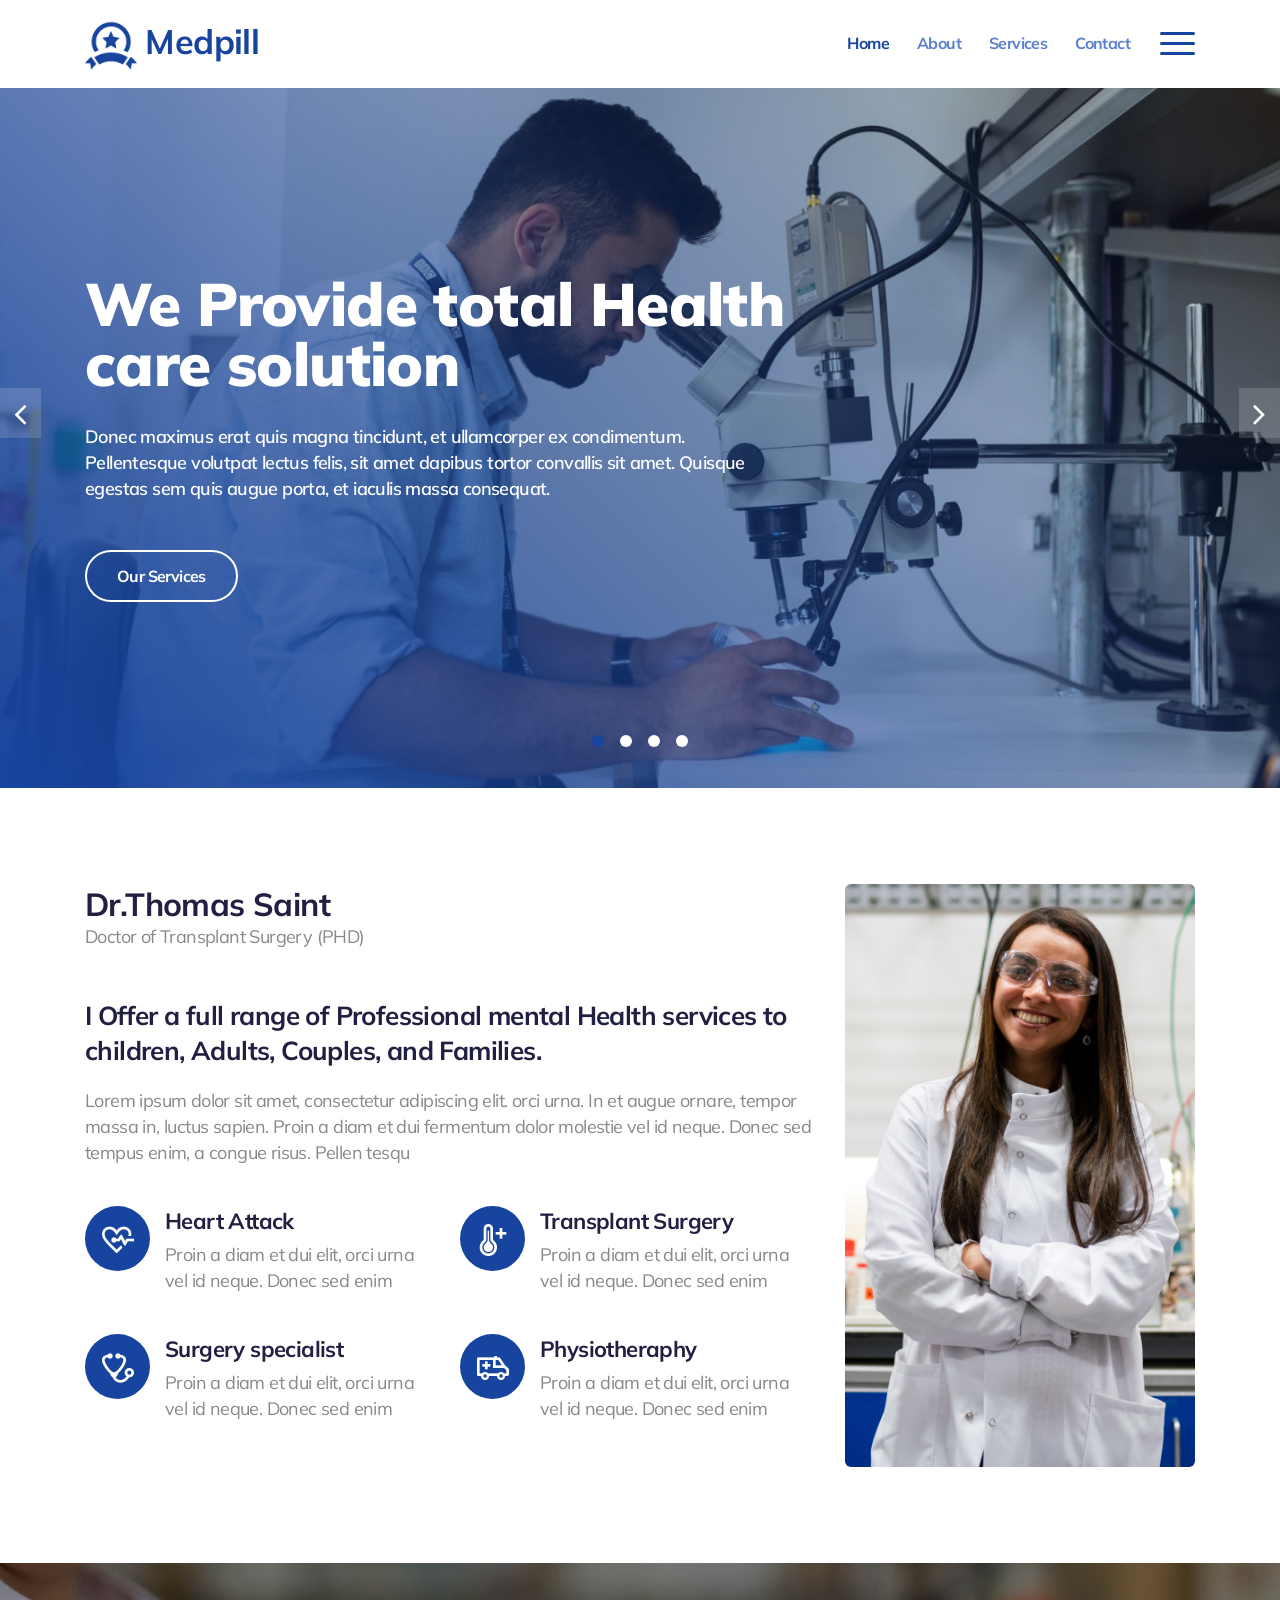
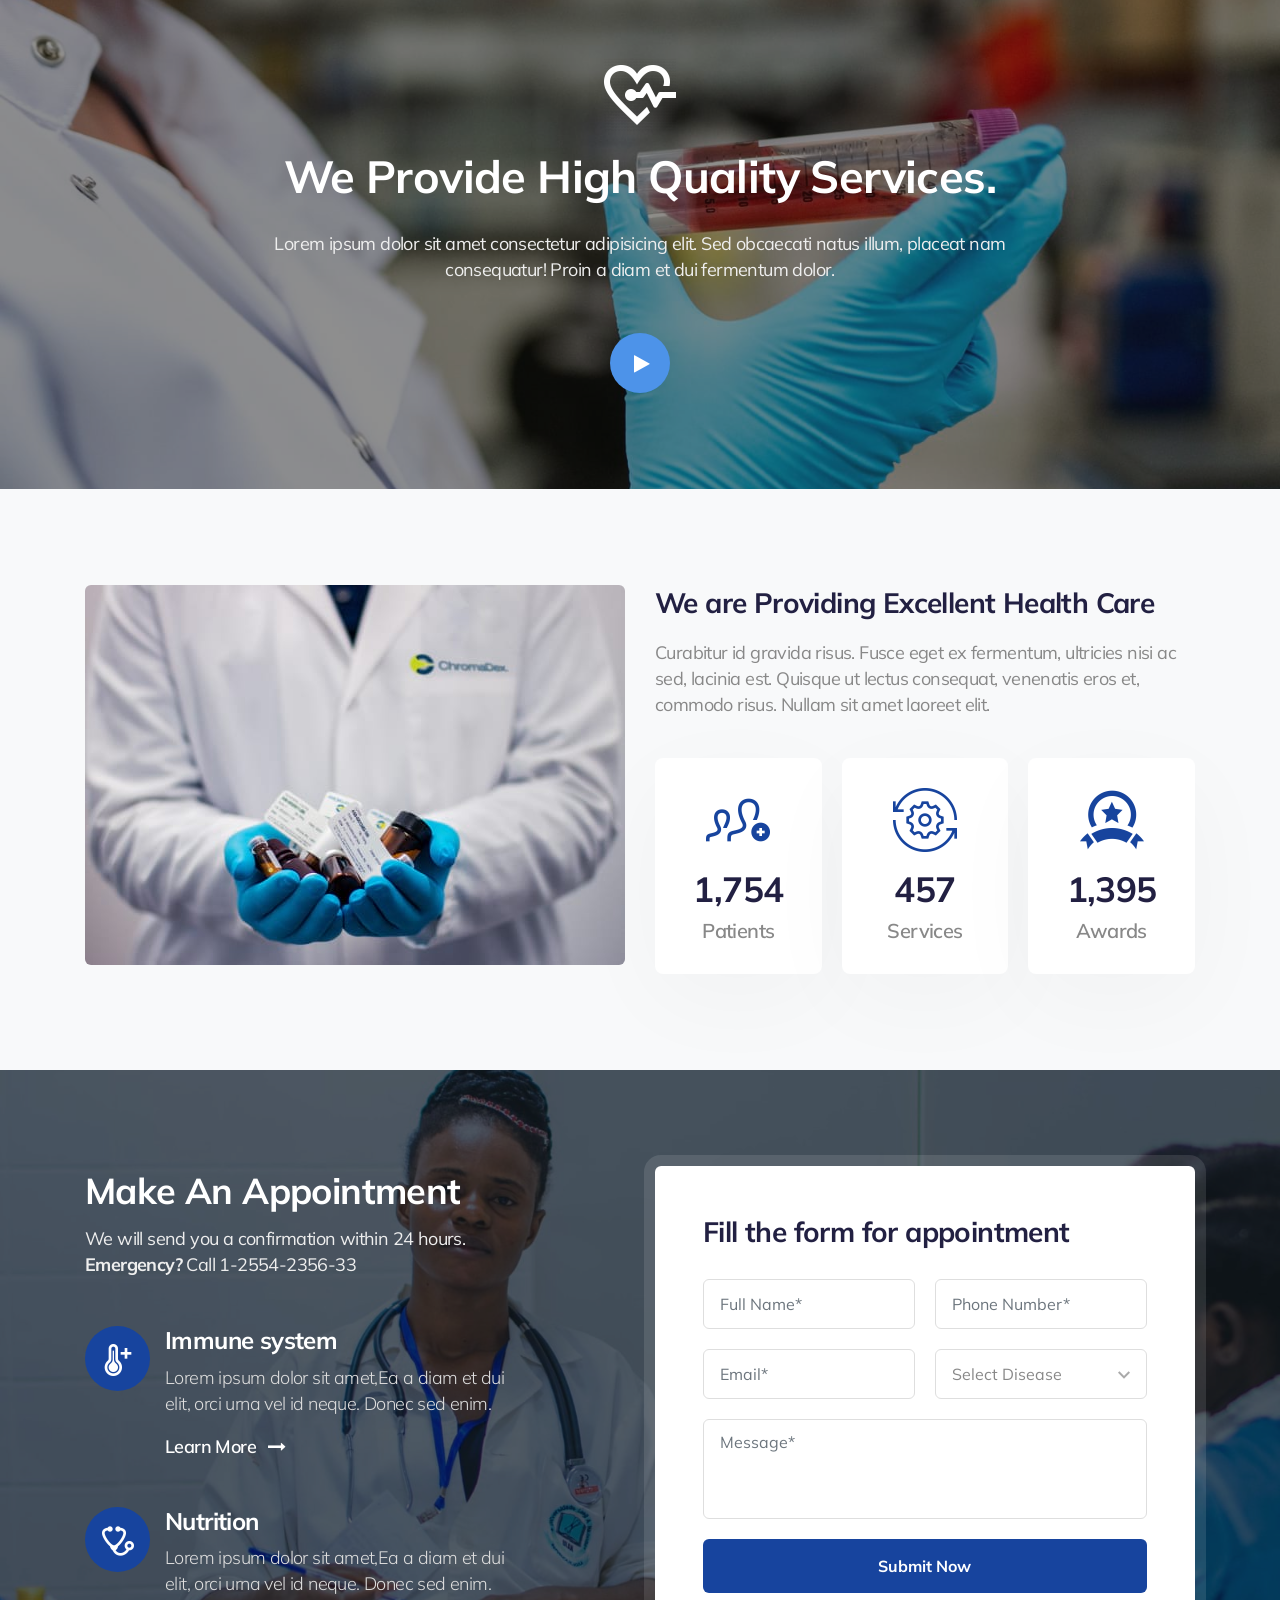
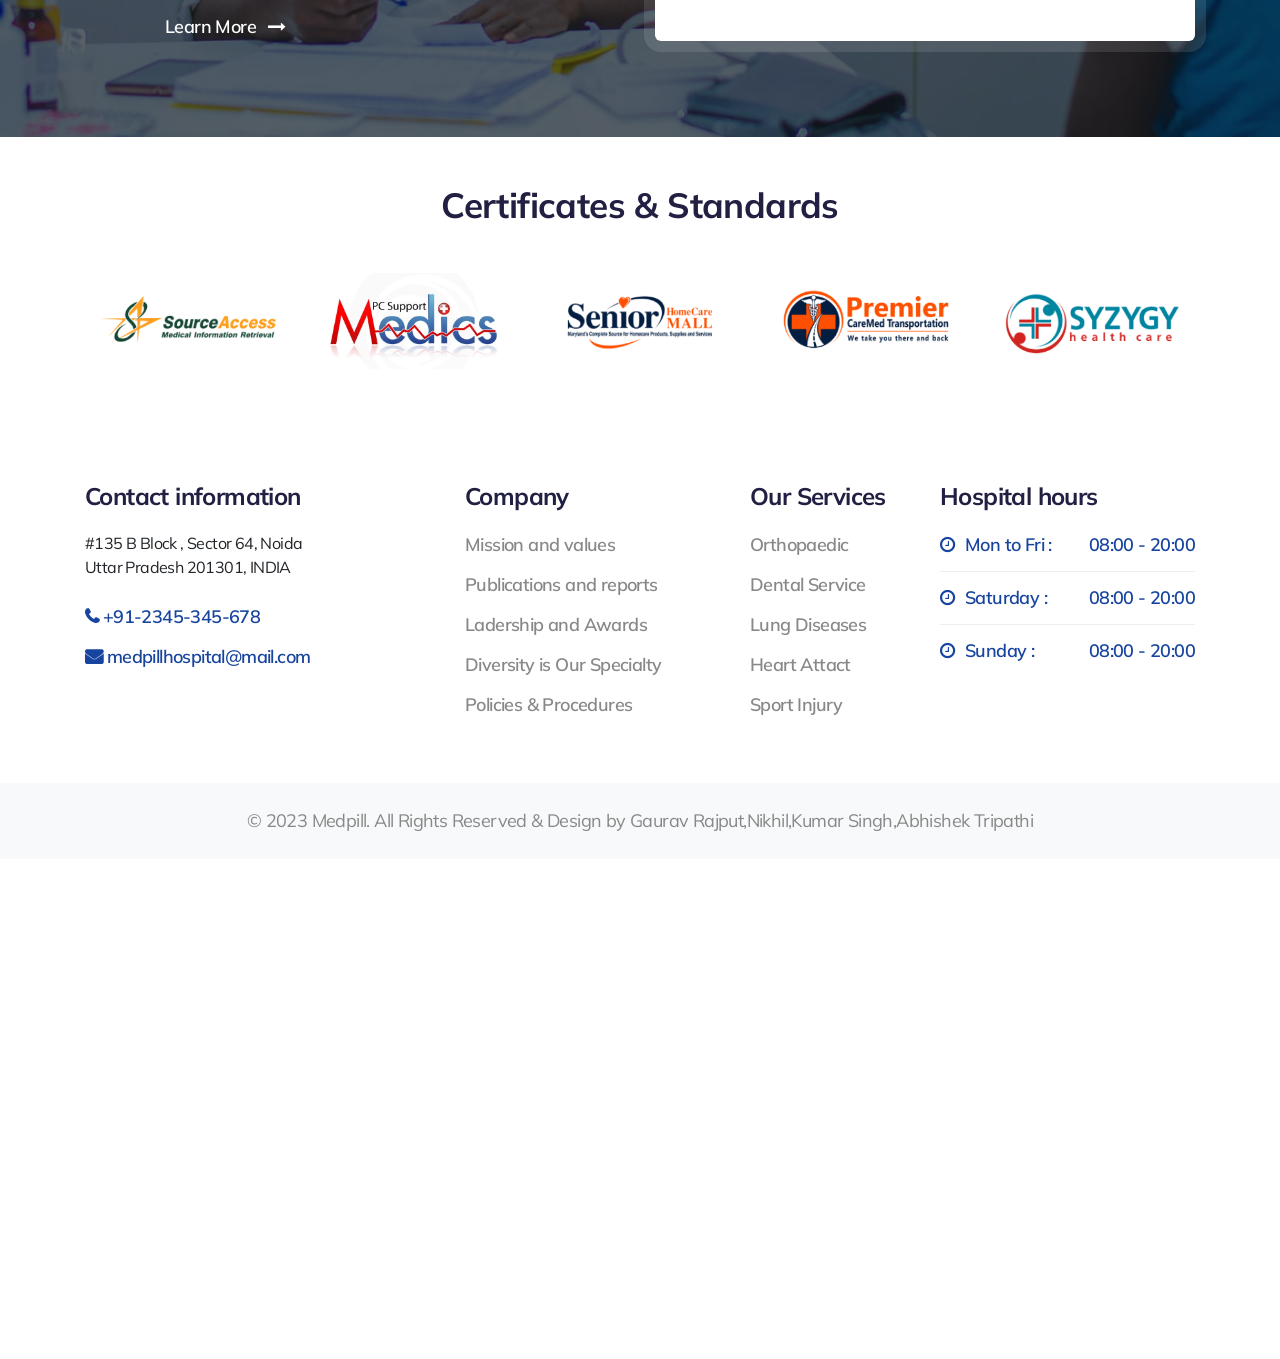
==== index.html @ f3b125ae "Add files via upload" ====
<!doctype html>
<html lang="en">
  <head>
    <meta charset="utf-8">
    <meta name="viewport" content="width=device-width, initial-scale=1, shrink-to-fit=no">

    <title>Medpill - providing affordable healthcare services </title>

    <link href="https://fonts.googleapis.com/css?family=Muli:400,600,700&display=swap" rel="stylesheet">

    <link rel="stylesheet" href="assets/css/style-starter.css">
  </head>
  <body>
<section class="w3l-bootstrap-header">
  <nav class="navbar navbar-expand-md navbar-light py-3">
    <div class="container">
      <a class="navbar-brand" href="index.html"><img src="assets/images/award.png" class="img-fluid" width="52px">
        Medpill</a>
      <button class="navbar-toggler" type="button" data-toggle="collapse" data-target="#navbarSupportedContent"
        aria-controls="navbarSupportedContent" aria-expanded="false" aria-label="Toggle navigation">
        Menu
      </button>

      <div class="collapse navbar-collapse" id="navbarSupportedContent">
        <ul class="navbar-nav ml-auto">
          <li class="nav-item active">
            <a class="nav-link" href="index.html">Home</a>
          </li>
          <li class="nav-item">
            <a class="nav-link" href="about.html">About</a>
          </li>
          <li class="nav-item">
            <a class="nav-link" href="services.html">Services</a>
          </li>
          <li class="nav-item">
            <a class="nav-link" href="contact.html">Contact</a>
          </li>
        </ul>
      </div>
      <a href="#domain" class="domain ml-3" data-toggle="modal" data-target="#DomainModal">
        <div class="hamburger1">
          <div></div>
          <div></div>
          <div></div>
        </div>
      </a>
    </div>
  </nav>
</section>

<div class="modal right fade" id="DomainModal" tabindex="-1" role="dialog" aria-labelledby="DomainModalLabel2">
  <div class="modal-dialog" role="document">
    <div class="modal-content">

      <button type="button" class="close" data-dismiss="modal" aria-label="Close"><span
          aria-hidden="true">&times;</span></button>

      <div class="modal-body">
        <div class="modal__content">
          <h2 class="logo"><img src="assets/images/award.png" class="img-fluid"> Medpill</h2>

          <p class="mt-md-3 mt-2">Lorem ipsum dolor sit amet, elit. Eos expedita ipsam at fugiat ab.</p>
          <div class="widget-menu-items mt-sm-5 mt-4">
            <h5 class="widget-title">Menu Items</h5>
            <nav class="navbar p-0">
              <ul class="navbar-nav">
                <li class="nav-item active">
                  <a class="nav-link" href="index.html">Home</a>
                </li>
                <li class="nav-item">
                  <a class="nav-link" href="about.html">About</a>
                </li>
                <li class="nav-item">
                  <a class="nav-link" href="services.html">Services</a>
                </li>
                <li class="nav-item">
                  <a class="nav-link" href="contact.html">Contact</a>
                </li>
              </ul>
            </nav>
          </div>
          <div class="widget-social-icons mt-sm-5 mt-4">
            <h5 class="widget-title">Contact Us</h5>
            <ul class="icon-rounded address">
              <li>
                <p> #135 B Block , Sector 64, Noida<br> Uttar Pradesh 201301, INDIA</p>
              </li>
              <li class="mt-3">
                <p><span class="fa fa-phone"></span> <a href="tel:+91-456-111-2222">+91-2345-345-678</a></p>
              </li>
              <li class="mt-2">
                <p><span class="fa fa-envelope"></span> <a
                    href="mailto:medpillhospital@mail.com">medpillhospital@mail.com</a></p>
              </li>
              <li class="top_li1 mt-2">
                <p><span class="fa fa-clock-o"></span> <a href="mailto:medpillhospital@mail.com">Mon - Sun 09:00 - 21:00
                  </a></p>
              </li>
            </ul>
          </div>
          <div class="widget-social-icons mt-sm-5 mt-4">
            <h5 class="widget-title">Follow Us</h5>
            <ul class="icon-rounded">
              <li><a class="social-link twitter" href="#url" target="_blank"><i class="fa fa-twitter"></i></a></li>
              <li><a class="social-link linkedin" href="#url" target="_blank"><i class="fa fa-linkedin"></i></a></li>
              <li><a class="social-link tumblr" href="#url" target="_blank"><i class="fa fa-tumblr"></i></a></li>
            </ul>
          </div>


        </div>
      </div>
    </div>
  </div>
</div>
<section class="w3l-main-slider" id="home">
  <div class="companies20-content">
   
    <div class="owl-one owl-carousel owl-theme">
      <div class="item">
        <li>
          <div class="slider-info banner-view bg bg2">
            <div class="banner-info">
              <div class="container">
                <div class="banner-info-bg">
                  <h5>We Provide total Health care solution</h5>
                  <p>Donec maximus erat quis magna tincidunt, et ullamcorper ex condimentum. Pellentesque 
                    volutpat lectus felis, sit amet dapibus tortor convallis sit amet. Quisque egestas sem quis 
                    augue porta, et iaculis massa consequat.</p>
                  <a class="btn btn-style btn-style-outline mt-sm-5 mt-4" href="services.html"> Our Services</a>
                </div>
              </div>
            </div>
          </div>
        </li>
      </div>
      <div class="item">
        <li>
          <div class="slider-info  banner-view banner-top1 bg bg2">
            <div class="banner-info">
              <div class="container">
                <div class="banner-info-bg">
                  <h5>Helping you to stay Happy one</h5>
                  <p>Donec maximus erat quis magna tincidunt, et ullamcorper ex condimentum. Pellentesque 
                    volutpat lectus felis, sit amet dapibus tortor convallis sit amet. Quisque egestas sem quis 
                    augue porta, et iaculis massa consequat.</p>
                    <a class="btn btn-style btn-style-outline mt-sm-5 mt-4" href="services.html"> Our Services</a>
                </div>
              </div>
            </div>
          </div>
        </li>
      </div>
      <div class="item">
        <li>
          <div class="slider-info banner-view banner-top2 bg bg2">
            <div class="banner-info">
              <div class="container">
                <div class="banner-info-bg">
                  <h5>1 Lakh+ Patients trusted in our Hospital.</h5>
                  <p>Donec maximus erat quis magna tincidunt, et ullamcorper ex condimentum. Pellentesque 
                    volutpat lectus felis, sit amet dapibus tortor convallis sit amet. Quisque egestas sem quis 
                    augue porta, et iaculis massa consequat.</p>
                    <a class="btn btn-style btn-style-outline mt-sm-5 mt-4" href="services.html"> Our Services</a>
                </div>
              </div>
            </div>
          </div>
        </li>
      </div>
      <div class="item">
        <li>
          <div class="slider-info banner-view banner-top3 bg bg2" >
            <div class="banner-info">
              <div class="container">
                <div class="banner-info-bg">
                  <h5>The Largest and most respected Agencies</h5>
                  <p>Donec maximus erat quis magna tincidunt, et ullamcorper ex condimentum. Pellentesque 
                    volutpat lectus felis, sit amet dapibus tortor convallis sit amet. Quisque egestas sem quis 
                    augue porta, et iaculis massa consequat.</p>
                    <a class="btn btn-style btn-style-outline mt-sm-5 mt-4" href="services.html"> Our Services</a>
                </div>
              </div>
            </div>
          </div>
        </li>
      </div>
    </div>
  </div>
</div>
</section>
  <section class="w3l-features-photo-7 py-5">
      <div class="w3l-features-photo-7_sur py-lg-5 py-sm-3">
          <div class="container">
              <div class="row">
                  <div class="col-lg-8 w3l-features-photo-7_top-left">
                      <h2>Dr.Thomas Saint</h2>
                      <p class="mb-lg-5 mb-4">Doctor of Transplant Surgery (PHD)</p>
                      <h4>I Offer a full range of Professional mental Health services to children, Adults,
                          Couples, and Families.</h4>
                      <p>Lorem ipsum dolor sit amet, consectetur adipiscing elit. orci urna. In et augue ornare,
                          tempor massa in, luctus sapien. Proin a diam et dui fermentum dolor molestie vel id
                          neque. Donec sed tempus enim, a congue risus. Pellen tesqu
                      </p>
                      <div class="feat_top">
                          <div class="w3l-features-photo-7-box">
                              <div class="icon">
                                <img src="assets/images/heart.png" class="img-fluid"/>
                              </div>
                              <div class="info-feature">
                                  <h5 class="w3l-features-photo-7-box-txt"><a href="#url">Heart Attack</a></h5>
                                  <p>Proin a diam et dui elit, orci urna vel id neque. Donec sed enim</p>
                              </div>
                          </div>
                          <div class="w3l-features-photo-7-box">
                            <div class="icon">
                              <img src="assets/images/icon1.png" class="img-fluid"/>
                            </div>
                              <div class="info-feature">
                                  <h5 class="w3l-features-photo-7-box-txt"><a href="#url">Transplant Surgery</a></h5>
                                  <p>Proin a diam et dui elit, orci urna vel id neque. Donec sed enim</p>
                              </div>
                          </div>
                          <div class="w3l-features-photo-7-box">
                            <div class="icon">
                              <img src="assets/images/sthethoscope.png" class="img-fluid"/>
                            </div>
                              <div class="info-feature">
                                  <h5 class="w3l-features-photo-7-box-txt"><a href="#url">Surgery specialist</a></h5>
                                  <p>Proin a diam et dui elit, orci urna vel id neque. Donec sed enim</p>
                              </div>
                          </div>
                          <div class="w3l-features-photo-7-box">
                            <div class="icon">
                              <img src="assets/images/ambulance.png" class="img-fluid"/>
                            </div>
                              <div class="info-feature">
                                  <h5 class="w3l-features-photo-7-box-txt"><a href="#url">Physiotheraphy</a></h5>
                                  <p>Proin a diam et dui elit, orci urna vel id neque. Donec sed enim</p>
                              </div>
                          </div>
                      </div>
                  </div>
                  <div class="col-lg-4 w3l-features-photo-7_top-right mt-lg-0 mt-4">
                      <img src="assets/images/doctor1.jpg" class="img-fluid" alt="" />
                  </div>
              </div>
          </div>
      </div>
  </section>
<section class="w3l-video-sec">
	<div class="video-inner py-5">
		<div class="overlay1 py-lg-5 py-sm-3">
			<div class="container">
				<div class="video-content">
					<img src="assets/images/heart-big.png" class="img-fluid" alt="" />
					<h4><a href="#url">We Provide High Quality Services.</a></h4>
					<p>Lorem ipsum dolor sit amet consectetur adipisicing elit. Sed obcaecati natus illum, placeat nam
						consequatur! Proin a diam et dui fermentum dolor.</p>
					<a href="#notify" class="play-button btn"><span class="fa fa-play pl-1" aria-hidden="true">

						</span></a>

					<div id="notify" class="notify-pop-overlay">
						<div class="notify-popup">
							<h5>Excellent Health Care Systems</h5>
							<iframe src="https://player.vimeo.com/video/180825357" frameborder="0"
								allow="autoplay; fullscreen" allowfullscreen></iframe>
							<a class="close" href="#close">&times;</a>
						</div>
					</div>
				</div>
			</div>
		</div>
	</div>
</section>
<section class="w3l-features py-5">
    <div class="container py-lg-5 py-3">
        <div class="row main-cont-wthree-2">
            <div class="col-lg-6 feature-grid-right">
                <img src="assets/images/healthcare.jpg" class="img-fluid" alt="healthcare">
            </div>
            <div class="col-lg-6 feature-grid-left mt-lg-0 mt-sm-5 mt-4">
                <h4 class="title-left">We are Providing Excellent Health Care</h4>
                <p class="text-para">Curabitur id gravida risus. Fusce eget ex fermentum, ultricies nisi ac sed, lacinia est.
                    Quisque ut lectus consequat, venenatis eros et, commodo risus. Nullam sit amet laoreet elit. </p>
                <div class="stats_main text-center">
                    <div class="w3l-stats">
                        <div class="">
                            <img src="assets/images/patients.png" class="img-fluid">
                        </div>
                        <div class="info-feature mt-3">
                            <h5 class="w3l-stats-txt"><a href="#url">1,754</a></h5>
                            <p class="stats-text">Patients</p>
                        </div>
                    </div>
                    <div class="w3l-stats">
                        <div class="">
                            <img src="assets/images/services.png" class="img-fluid">
                        </div>
                        <div class="info-feature mt-3">
                            <h5 class="w3l-stats-txt"><a href="#url">457</a></h5>
                            <p class="stats-text">Services</p>
                        </div>
                    </div>
                    <div class="w3l-stats">
                        <div class="">
                            <img src="assets/images/award.png" class="img-fluid">
                        </div>
                        <div class="info-feature mt-3">
                            <h5 class="w3l-stats-txt"><a href="#url">1,395</a></h5>
                            <p class="stats-text">Awards</p>
                        </div>
                    </div>
                </div>
            </div>
        </div>
    </div>
</section>
<section class="w3l-apply-6" id="appointment">

	<div class="apply-info py-5">
		<div class="container py-lg-5 py-sm-3">
			<div class="apply-grids-info row">
				<div class="apply-gd-left col-lg-5">
					<h4>Make an appointment</h4>
					<p class="para-apply">We will send you a confirmation within 24 hours.
						<br><strong>Emergency?</strong> Call 1-2554-2356-33
					</p>
					<div class="mt-lg-5 mt-4">
						<div class="sub-apply mt-5">
							<div class="apply-sec-info">
								<div class="icon">
									<img src="assets/images/icon1.png" class="img-fluid">
								</div>
								<div class="appyl-sub-icon-info">
									<h5><a href="blog-single.html">Immune system</a></h5>
									<p>Lorem ipsum dolor sit amet,Ea a diam et dui elit, orci urna vel id neque. Donec
										sed enim.</p>
									<a href="#url" class="learn">Learn More <i class="fa fa-long-arrow-right ml-2"></i></a>
								</div>
							</div>
						</div>
						<div class="sub-apply mt-5">
							<div class="apply-sec-info">
								<div class="icon">
									<img src="assets/images/sthethoscope.png" class="img-fluid">
								</div>
								<div class="appyl-sub-icon-info">
									<h5><a href="blog-single.html">Nutrition</a></h5>
									<p>Lorem ipsum dolor sit amet,Ea a diam et dui elit, orci urna vel id neque. Donec
										sed enim.</p>
									<a href="#url" class="learn">Learn More <i class="fa fa-long-arrow-right ml-2"></i></a>
								</div>
							</div>
						</div>
					</div>
				</div>
				<div class="apply-gd-right offset-lg-1 col-lg-6 mt-lg-0 mt-5">
					<div class="apply-form p-sm-5 p-4">
						<h5>Fill the form for appointment</h5>
						<form action="#" method="post">
							<div class="admission-form">
								<div class="form-group">
									<input type="text" class="form-control" placeholder="Full Name*" required="">
								</div>
								<div class="form-group">
									<input type="text" class="form-control" placeholder="Phone Number*" required="">
								</div>
								<div class="form-group">
									<input type="email" class="form-control" placeholder="Email*" required="">
								</div>
								<select class="form-control">
									<option>Select Disease</option>
									<option>Lung disease</option>
									<option>Others</option>
								</select>
							</div>
							<div class="form-group">
								<textarea name="Comment" class="form-control" placeholder="Message*" required=""></textarea>
							</div>
							<button type="submit" class="btn btn-primary submit">Submit Now</button>
						</form>
					</div>
				</div>
			</div>
		</div>
	</div>
</section>

<section class="w3l-call-to-action_9 py-5">
    <div class="call-w3">
        <div class="container">
            <div class=" main-cont-wthree-2">
                <div class="left-contect-calls text-center">
                    <h3 class="title mb-sm-5 mb-4">Certificates & Standards</h3>
                  <div class="call-grids-w3 ">
                        <a href="#url" class="">
                            <img src="assets/images/logo1.png" class="img-fluid" alt="">
                        </a>

                        <a href="#url" class="">
                            <img src="assets/images/logo2.png" class="img-fluid" alt="">
                        </a>
                        <a href="#url" class="">
                            <img src="assets/images/logo3.png" class="img-fluid" alt="">
                        </a>
                        <a href="#url" class="">
                            <img src="assets/images/logo4.png" class="img-fluid" alt="">
                        </a>
                        <a href="#url" class="">
                            <img src="assets/images/logo5.png" class="img-fluid" alt="">
                        </a>
                    </div>
                </div>
            </div>
        </div>
    </div>
</section>

  <section class="w3l-medpill-footer ">
    <footer class="footer-28">
      <div class="footer-bg-layer">
        <div class="container py-lg-3">
          <div class="row footer-top-28">
            <div class="col-lg-4 col-md-6 col-sm-7 footer-list-28 mt-sm-5 mt-4">
              <h6 class="footer-title-28">Contact information</h6>
              <ul class="address">
                <li>#135 B Block , Sector 64, Noida<br> Uttar Pradesh 201301, INDIA
                  <p></p>
                </li>
                <li class="mt-4">
                  <p><span class="fa fa-phone"></span> <a href="tel:+91-456-111-2222">+91-2345-345-678</a></p>
                </li>
                <li>
                  <p><span class="fa fa-envelope"></span> <a
                      href="mailto:medpillhospital@mail.com">medpillhospital@mail.com</a></p>
                </li>
              </ul>
            </div>
            <div class="col-lg-3 col-md-6 col-sm-5 footer-list-28 mt-sm-5 mt-4">
              <h6 class="footer-title-28">Company</h6>
              <ul>
                <li><a href="#url">Mission and values</a></li>
                <li><a href="#url">Publications and reports</a></li>
                <li><a href="#url">Ladership and Awards</a></li>
                <li><a href="#url">Diversity is Our Specialty</a></li>
                <li><a href="#url">Policies & Procedures</a></li>
              </ul>
            </div>
            <div class="col-lg-2 col-md-6 col-sm-4 footer-list-28 mt-sm-5 mt-4">
              <h6 class="footer-title-28">Our Services</h6>
              <ul>
                <li><a href="#url">Orthopaedic</a></li>
                <li><a href="#url">Dental Service</a></li>
                <li><a href="#url">Lung Diseases</a></li>
                <li><a href="#url">Heart Attact</a></li>
                <li><a href="#url">Sport Injury</a></li>
              </ul>
            </div>
            <div class="col-lg-3 col-md-6 col-sm-8 footer-list-28 mt-sm-5 mt-4">
              <h6 class="footer-title-28">Hospital hours</h6>
              <ul class="timing mb-lg-4">
                <li><a href="#URL"><span class="fa fa-clock-o"></span>Mon to Fri : <span>08:00 - 20:00</span></a></li>
                <li><a href="#URL"><span class="fa fa-clock-o"></span>Saturday : <span>08:00 - 20:00</span></a></li>
                <li><a href="#URL"><span class="fa fa-clock-o"></span>Sunday : <span>08:00 - 20:00</span></a></li>
              </ul>
            </div>
          </div>
        </div>
      </div>
      <div class="midd-footer-28 align-center py-lg-4 py-3 mt-md-5 mt-3">
        <div class="container">
          <p class="copy-footer-28 text-center"> &copy; 2023 Medpill. All Rights Reserved & Design by Gaurav Rajput,Nikhil,Kumar Singh,Abhishek Tripathi </p>
        </div>
      </div>
      </div>
      <iframe src='https://webchat.botframework.com/embed/healthbot-0s8k7ac?s=1CtOR6vcLS8.zv5psbn_ha70aSO7B4jkRL03eBNuH8to8dZ61uK5lBM' 
                      style='min-width: 400px; width: 100%; min-height: 500px;'></iframe>
    </footer>

    <button onclick="topFunction()" id="movetop" title="Go to top">
      &#10548;
    </button>
    <script>

      window.onscroll = function () {
        scrollFunction()
      };

      function scrollFunction() {
        if (document.body.scrollTop > 20 || document.documentElement.scrollTop > 20) {
          document.getElementById("movetop").style.display = "block";
        } else {
          document.getElementById("movetop").style.display = "none";
        }
      }

      function topFunction() {
        document.body.scrollTop = 0;
        document.documentElement.scrollTop = 0;
      }
    </script>

    <script src="assets/js/jquery-3.3.1.min.js"></script>
    
    <script src="assets/js/green-audio-player.js"></script>

    <script>
        document.addEventListener('DOMContentLoaded', function() {
            new GreenAudioPlayer('.ready-player-1', { stopOthersOnPlay: true });
        });
    </script>

    <script>
      $('#notify').change(function () {
        if ($('#notify').is("Active")) {
          $('body').css('overflow', 'hidden');
        } else {
          $('body').css('overflow', 'auto');
        }
      });
    </script>

    <script src="assets/js/owl.carousel.js"></script>
    <script>
      $(document).ready(function () {
        $('.owl-one').owlCarousel({
          loop: true,
          margin: 0,
          nav: false,
          responsiveClass: true,
          autoplay: false,
          autoplayTimeout: 5000,
          autoplaySpeed: 1000,
          autoplayHoverPause: false,
          responsive: {
            0: {
              items: 1,
              nav: false
            },
            480: {
              items: 1,
              nav: false
            },
            667: {
              items: 1,
              nav: true
            },
            1000: {
              items: 1,
              nav: true
            }
          }
        })
      })
    </script>

  <script>
    $(function () {
      $('.navbar-toggler').click(function () {
        $('body').toggleClass('noscroll');
      })
    });
  </script>

    <script src="assets/js/bootstrap.min.js"></script>

    </body>

    </html>
---- assets/css/style-starter.css ----
@charset "UTF-8";


:root {
  --blue: #007bff;
  --indigo: #6610f2;
  --purple: #6f42c1;
  --pink: #e83e8c;
  --red: #dc3545;
  --orange: #fd7e14;
  --yellow: #ffc107;
  --green: #28a745;
  --teal: #20c997;
  --cyan: #17a2b8;
  --white: #fff;
  --gray: #6c757d;
  --gray-dark: #343a40;
  --primary: #17449e;
  --secondary: #fff;
  --success: #28a745;
  --info: #17a2b8;
  --warning: #ffc107;
  --danger: #dc3545;
  --light: #f8f9fa;
  --dark: #343a40;
  --breakpoint-xs: 0;
  --breakpoint-sm: 576px;
  --breakpoint-md: 768px;
  --breakpoint-lg: 992px;
  --breakpoint-xl: 1200px;
  --font-family-sans-serif: -apple-system, BlinkMacSystemFont, "Segoe UI", Roboto, "Helvetica Neue", Arial, "Noto Sans", sans-serif, "Apple Color Emoji", "Segoe UI Emoji", "Segoe UI Symbol", "Noto Color Emoji";
  --font-family-monospace: SFMono-Regular, Menlo, Monaco, Consolas, "Liberation Mono", "Courier New", monospace; }

*,
*::before,
*::after {
  box-sizing: border-box; }

html {
  font-family: sans-serif;
  line-height: 1.15;
  -webkit-text-size-adjust: 100%;
  -webkit-tap-highlight-color: rgba(0, 0, 0, 0); }

article, aside, figcaption, figure, footer, header, hgroup, main, nav, section {
  display: block; }

body {
  margin: 0;
  font-family: -apple-system, BlinkMacSystemFont, "Segoe UI", Roboto, "Helvetica Neue", Arial, "Noto Sans", sans-serif, "Apple Color Emoji", "Segoe UI Emoji", "Segoe UI Symbol", "Noto Color Emoji";
  font-size: 1rem;
  font-weight: 400;
  line-height: 1.5;
  color: #212529;
  text-align: left;
  background-color: #fff; }

[tabindex="-1"]:focus:not(:focus-visible) {
  outline: 0 !important; }

hr {
  box-sizing: content-box;
  height: 0;
  overflow: visible; }

h1, h2, h3, h4, h5, h6 {
  margin-top: 0;
  margin-bottom: 0.5rem; }

p {
  margin-top: 0;
  margin-bottom: 1rem; }

abbr[title],
abbr[data-original-title] {
  text-decoration: underline;
  -webkit-text-decoration: underline dotted;
          text-decoration: underline dotted;
  cursor: help;
  border-bottom: 0;
  -webkit-text-decoration-skip-ink: none;
          text-decoration-skip-ink: none; }

address {
  margin-bottom: 1rem;
  font-style: normal;
  line-height: inherit; }

ol,
ul,
dl {
  margin-top: 0;
  margin-bottom: 1rem; }

ol ol,
ul ul,
ol ul,
ul ol {
  margin-bottom: 0; }

dt {
  font-weight: 700; }

dd {
  margin-bottom: .5rem;
  margin-left: 0; }

blockquote {
  margin: 0 0 1rem; }

b,
strong {
  font-weight: bolder; }

small {
  font-size: 80%; }

sub,
sup {
  position: relative;
  font-size: 75%;
  line-height: 0;
  vertical-align: baseline; }

sub {
  bottom: -.25em; }

sup {
  top: -.5em; }

a {
  color: #17449e;
  text-decoration: none;
  background-color: transparent; }
  a:hover {
    color: #0d275b;
    text-decoration: underline; }

a:not([href]) {
  color: inherit;
  text-decoration: none; }
  a:not([href]):hover {
    color: inherit;
    text-decoration: none; }

pre,
code,
kbd,
samp {
  font-family: SFMono-Regular, Menlo, Monaco, Consolas, "Liberation Mono", "Courier New", monospace;
  font-size: 1em; }

pre {
  margin-top: 0;
  margin-bottom: 1rem;
  overflow: auto; }

figure {
  margin: 0 0 1rem; }

img {
  vertical-align: middle;
  border-style: none; }

svg {
  overflow: hidden;
  vertical-align: middle; }

table {
  border-collapse: collapse; }

caption {
  padding-top: 0.75rem;
  padding-bottom: 0.75rem;
  color: #6c757d;
  text-align: left;
  caption-side: bottom; }

th {
  text-align: inherit; }

label {
  display: inline-block;
  margin-bottom: 0.5rem; }

button {
  border-radius: 0; }

button:focus {
  outline: 1px dotted;
  outline: 5px auto -webkit-focus-ring-color; }

input,
button,
select,
optgroup,
textarea {
  margin: 0;
  font-family: inherit;
  font-size: inherit;
  line-height: inherit; }

button,
input {
  overflow: visible; }

button,
select {
  text-transform: none; }

select {
  word-wrap: normal; }

button,
[type="button"],
[type="reset"],
[type="submit"] {
  -webkit-appearance: button; }

button:not(:disabled),
[type="button"]:not(:disabled),
[type="reset"]:not(:disabled),
[type="submit"]:not(:disabled) {
  cursor: pointer; }

button::-moz-focus-inner,
[type="button"]::-moz-focus-inner,
[type="reset"]::-moz-focus-inner,
[type="submit"]::-moz-focus-inner {
  padding: 0;
  border-style: none; }

input[type="radio"],
input[type="checkbox"] {
  box-sizing: border-box;
  padding: 0; }

input[type="date"],
input[type="time"],
input[type="datetime-local"],
input[type="month"] {
  -webkit-appearance: listbox; }

textarea {
  overflow: auto;
  resize: vertical; }

fieldset {
  min-width: 0;
  padding: 0;
  margin: 0;
  border: 0; }

legend {
  display: block;
  width: 100%;
  max-width: 100%;
  padding: 0;
  margin-bottom: .5rem;
  font-size: 1.5rem;
  line-height: inherit;
  color: inherit;
  white-space: normal; }
  @media (max-width: 1200px) {
    legend {
      font-size: calc(1.275rem + 0.3vw) ; } }

progress {
  vertical-align: baseline; }

[type="number"]::-webkit-inner-spin-button,
[type="number"]::-webkit-outer-spin-button {
  height: auto; }

[type="search"] {
  outline-offset: -2px;
  -webkit-appearance: none; }

[type="search"]::-webkit-search-decoration {
  -webkit-appearance: none; }

::-webkit-file-upload-button {
  font: inherit;
  -webkit-appearance: button; }

output {
  display: inline-block; }

summary {
  display: list-item;
  cursor: pointer; }

template {
  display: none; }

[hidden] {
  display: none !important; }

h1, h2, h3, h4, h5, h6,
.h1, .h2, .h3, .h4, .h5, .h6 {
  margin-bottom: 0.5rem;
  font-weight: 500;
  line-height: 1.2; }

h1, .h1 {
  font-size: 2.5rem; }
  @media (max-width: 1200px) {
    h1, .h1 {
      font-size: calc(1.375rem + 1.5vw) ; } }

h2, .h2 {
  font-size: 2rem; }
  @media (max-width: 1200px) {
    h2, .h2 {
      font-size: calc(1.325rem + 0.9vw) ; } }

h3, .h3 {
  font-size: 1.75rem; }
  @media (max-width: 1200px) {
    h3, .h3 {
      font-size: calc(1.3rem + 0.6vw) ; } }

h4, .h4 {
  font-size: 1.5rem; }
  @media (max-width: 1200px) {
    h4, .h4 {
      font-size: calc(1.275rem + 0.3vw) ; } }

h5, .h5 {
  font-size: 1.25rem; }

h6, .h6 {
  font-size: 1rem; }

.lead {
  font-size: 1.25rem;
  font-weight: 300; }

.display-1 {
  font-size: 6rem;
  font-weight: 300;
  line-height: 1.2; }
  @media (max-width: 1200px) {
    .display-1 {
      font-size: calc(1.725rem + 5.7vw) ; } }

.display-2 {
  font-size: 5.5rem;
  font-weight: 300;
  line-height: 1.2; }
  @media (max-width: 1200px) {
    .display-2 {
      font-size: calc(1.675rem + 5.1vw) ; } }

.display-3 {
  font-size: 4.5rem;
  font-weight: 300;
  line-height: 1.2; }
  @media (max-width: 1200px) {
    .display-3 {
      font-size: calc(1.575rem + 3.9vw) ; } }

.display-4 {
  font-size: 3.5rem;
  font-weight: 300;
  line-height: 1.2; }
  @media (max-width: 1200px) {
    .display-4 {
      font-size: calc(1.475rem + 2.7vw) ; } }

hr {
  margin-top: 1rem;
  margin-bottom: 1rem;
  border: 0;
  border-top: 1px solid rgba(0, 0, 0, 0.1); }

small,
.small {
  font-size: 80%;
  font-weight: 400; }

mark,
.mark {
  padding: 0.2em;
  background-color: #fcf8e3; }

.list-unstyled {
  padding-left: 0;
  list-style: none; }

.list-inline {
  padding-left: 0;
  list-style: none; }

.list-inline-item {
  display: inline-block; }
  .list-inline-item:not(:last-child) {
    margin-right: 0.5rem; }

.initialism {
  font-size: 90%;
  text-transform: uppercase; }

.blockquote {
  margin-bottom: 1rem;
  font-size: 1.25rem; }

.blockquote-footer {
  display: block;
  font-size: 80%;
  color: #6c757d; }
  .blockquote-footer::before {
    content: "\2014\00A0"; }

.img-fluid {
  max-width: 100%;
  height: auto; }

.img-thumbnail {
  padding: 0.25rem;
  background-color: #fff;
  border: 1px solid #dee2e6;
  border-radius: 0.25rem;
  max-width: 100%;
  height: auto; }

.figure {
  display: inline-block; }

.figure-img {
  margin-bottom: 0.5rem;
  line-height: 1; }

.figure-caption {
  font-size: 90%;
  color: #6c757d; }

code {
  font-size: 87.5%;
  color: #e83e8c;
  word-wrap: break-word; }
  a > code {
    color: inherit; }

kbd {
  padding: 0.2rem 0.4rem;
  font-size: 87.5%;
  color: #fff;
  background-color: #212529;
  border-radius: 0.2rem; }
  kbd kbd {
    padding: 0;
    font-size: 100%;
    font-weight: 700; }

pre {
  display: block;
  font-size: 87.5%;
  color: #212529; }
  pre code {
    font-size: inherit;
    color: inherit;
    word-break: normal; }

.pre-scrollable {
  max-height: 340px;
  overflow-y: scroll; }

.container {
  width: 100%;
  padding-right: 15px;
  padding-left: 15px;
  margin-right: auto;
  margin-left: auto; }
  @media (min-width: 576px) {
    .container {
      max-width: 540px; } }
  @media (min-width: 768px) {
    .container {
      max-width: 720px; } }
  @media (min-width: 992px) {
    .container {
      max-width: 960px; } }
  @media (min-width: 1200px) {
    .container {
      max-width: 1140px; } }

.container-fluid, .container-sm, .container-md, .container-lg, .container-xl {
  width: 100%;
  padding-right: 15px;
  padding-left: 15px;
  margin-right: auto;
  margin-left: auto; }

@media (min-width: 576px) {
  .container, .container-sm {
    max-width: 540px; } }

@media (min-width: 768px) {
  .container, .container-sm, .container-md {
    max-width: 720px; } }

@media (min-width: 992px) {
  .container, .container-sm, .container-md, .container-lg {
    max-width: 960px; } }

@media (min-width: 1200px) {
  .container, .container-sm, .container-md, .container-lg, .container-xl {
    max-width: 1140px; } }

.row {
  display: flex;
  flex-wrap: wrap;
  margin-right: -15px;
  margin-left: -15px; }

.no-gutters {
  margin-right: 0;
  margin-left: 0; }
  .no-gutters > .col,
  .no-gutters > [class*="col-"] {
    padding-right: 0;
    padding-left: 0; }

.col-1, .col-2, .col-3, .col-4, .col-5, .col-6, .col-7, .col-8, .col-9, .col-10, .col-11, .col-12, .col,
.col-auto, .col-sm-1, .col-sm-2, .col-sm-3, .col-sm-4, .col-sm-5, .col-sm-6, .col-sm-7, .col-sm-8, .col-sm-9, .col-sm-10, .col-sm-11, .col-sm-12, .col-sm,
.col-sm-auto, .col-md-1, .col-md-2, .col-md-3, .col-md-4, .col-md-5, .col-md-6, .col-md-7, .col-md-8, .col-md-9, .col-md-10, .col-md-11, .col-md-12, .col-md,
.col-md-auto, .col-lg-1, .col-lg-2, .col-lg-3, .col-lg-4, .col-lg-5, .col-lg-6, .col-lg-7, .col-lg-8, .col-lg-9, .col-lg-10, .col-lg-11, .col-lg-12, .col-lg,
.col-lg-auto, .col-xl-1, .col-xl-2, .col-xl-3, .col-xl-4, .col-xl-5, .col-xl-6, .col-xl-7, .col-xl-8, .col-xl-9, .col-xl-10, .col-xl-11, .col-xl-12, .col-xl,
.col-xl-auto {
  position: relative;
  width: 100%;
  padding-right: 15px;
  padding-left: 15px; }

.col {
  flex-basis: 0;
  flex-grow: 1;
  max-width: 100%; }

.row-cols-1 > * {
  flex: 0 0 100%;
  max-width: 100%; }

.row-cols-2 > * {
  flex: 0 0 50%;
  max-width: 50%; }

.row-cols-3 > * {
  flex: 0 0 33.33333%;
  max-width: 33.33333%; }

.row-cols-4 > * {
  flex: 0 0 25%;
  max-width: 25%; }

.row-cols-5 > * {
  flex: 0 0 20%;
  max-width: 20%; }

.row-cols-6 > * {
  flex: 0 0 16.66667%;
  max-width: 16.66667%; }

.col-auto {
  flex: 0 0 auto;
  width: auto;
  max-width: 100%; }

.col-1 {
  flex: 0 0 8.33333%;
  max-width: 8.33333%; }

.col-2 {
  flex: 0 0 16.66667%;
  max-width: 16.66667%; }

.col-3 {
  flex: 0 0 25%;
  max-width: 25%; }

.col-4 {
  flex: 0 0 33.33333%;
  max-width: 33.33333%; }

.col-5 {
  flex: 0 0 41.66667%;
  max-width: 41.66667%; }

.col-6 {
  flex: 0 0 50%;
  max-width: 50%; }

.col-7 {
  flex: 0 0 58.33333%;
  max-width: 58.33333%; }

.col-8 {
  flex: 0 0 66.66667%;
  max-width: 66.66667%; }

.col-9 {
  flex: 0 0 75%;
  max-width: 75%; }

.col-10 {
  flex: 0 0 83.33333%;
  max-width: 83.33333%; }

.col-11 {
  flex: 0 0 91.66667%;
  max-width: 91.66667%; }

.col-12 {
  flex: 0 0 100%;
  max-width: 100%; }

.order-first {
  order: -1; }

.order-last {
  order: 13; }

.order-0 {
  order: 0; }

.order-1 {
  order: 1; }

.order-2 {
  order: 2; }

.order-3 {
  order: 3; }

.order-4 {
  order: 4; }

.order-5 {
  order: 5; }

.order-6 {
  order: 6; }

.order-7 {
  order: 7; }

.order-8 {
  order: 8; }

.order-9 {
  order: 9; }

.order-10 {
  order: 10; }

.order-11 {
  order: 11; }

.order-12 {
  order: 12; }

.offset-1 {
  margin-left: 8.33333%; }

.offset-2 {
  margin-left: 16.66667%; }

.offset-3 {
  margin-left: 25%; }

.offset-4 {
  margin-left: 33.33333%; }

.offset-5 {
  margin-left: 41.66667%; }

.offset-6 {
  margin-left: 50%; }

.offset-7 {
  margin-left: 58.33333%; }

.offset-8 {
  margin-left: 66.66667%; }

.offset-9 {
  margin-left: 75%; }

.offset-10 {
  margin-left: 83.33333%; }

.offset-11 {
  margin-left: 91.66667%; }

@media (min-width: 576px) {
  .col-sm {
    flex-basis: 0;
    flex-grow: 1;
    max-width: 100%; }
  .row-cols-sm-1 > * {
    flex: 0 0 100%;
    max-width: 100%; }
  .row-cols-sm-2 > * {
    flex: 0 0 50%;
    max-width: 50%; }
  .row-cols-sm-3 > * {
    flex: 0 0 33.33333%;
    max-width: 33.33333%; }
  .row-cols-sm-4 > * {
    flex: 0 0 25%;
    max-width: 25%; }
  .row-cols-sm-5 > * {
    flex: 0 0 20%;
    max-width: 20%; }
  .row-cols-sm-6 > * {
    flex: 0 0 16.66667%;
    max-width: 16.66667%; }
  .col-sm-auto {
    flex: 0 0 auto;
    width: auto;
    max-width: 100%; }
  .col-sm-1 {
    flex: 0 0 8.33333%;
    max-width: 8.33333%; }
  .col-sm-2 {
    flex: 0 0 16.66667%;
    max-width: 16.66667%; }
  .col-sm-3 {
    flex: 0 0 25%;
    max-width: 25%; }
  .col-sm-4 {
    flex: 0 0 33.33333%;
    max-width: 33.33333%; }
  .col-sm-5 {
    flex: 0 0 41.66667%;
    max-width: 41.66667%; }
  .col-sm-6 {
    flex: 0 0 50%;
    max-width: 50%; }
  .col-sm-7 {
    flex: 0 0 58.33333%;
    max-width: 58.33333%; }
  .col-sm-8 {
    flex: 0 0 66.66667%;
    max-width: 66.66667%; }
  .col-sm-9 {
    flex: 0 0 75%;
    max-width: 75%; }
  .col-sm-10 {
    flex: 0 0 83.33333%;
    max-width: 83.33333%; }
  .col-sm-11 {
    flex: 0 0 91.66667%;
    max-width: 91.66667%; }
  .col-sm-12 {
    flex: 0 0 100%;
    max-width: 100%; }
  .order-sm-first {
    order: -1; }
  .order-sm-last {
    order: 13; }
  .order-sm-0 {
    order: 0; }
  .order-sm-1 {
    order: 1; }
  .order-sm-2 {
    order: 2; }
  .order-sm-3 {
    order: 3; }
  .order-sm-4 {
    order: 4; }
  .order-sm-5 {
    order: 5; }
  .order-sm-6 {
    order: 6; }
  .order-sm-7 {
    order: 7; }
  .order-sm-8 {
    order: 8; }
  .order-sm-9 {
    order: 9; }
  .order-sm-10 {
    order: 10; }
  .order-sm-11 {
    order: 11; }
  .order-sm-12 {
    order: 12; }
  .offset-sm-0 {
    margin-left: 0; }
  .offset-sm-1 {
    margin-left: 8.33333%; }
  .offset-sm-2 {
    margin-left: 16.66667%; }
  .offset-sm-3 {
    margin-left: 25%; }
  .offset-sm-4 {
    margin-left: 33.33333%; }
  .offset-sm-5 {
    margin-left: 41.66667%; }
  .offset-sm-6 {
    margin-left: 50%; }
  .offset-sm-7 {
    margin-left: 58.33333%; }
  .offset-sm-8 {
    margin-left: 66.66667%; }
  .offset-sm-9 {
    margin-left: 75%; }
  .offset-sm-10 {
    margin-left: 83.33333%; }
  .offset-sm-11 {
    margin-left: 91.66667%; } }

@media (min-width: 768px) {
  .col-md {
    flex-basis: 0;
    flex-grow: 1;
    max-width: 100%; }
  .row-cols-md-1 > * {
    flex: 0 0 100%;
    max-width: 100%; }
  .row-cols-md-2 > * {
    flex: 0 0 50%;
    max-width: 50%; }
  .row-cols-md-3 > * {
    flex: 0 0 33.33333%;
    max-width: 33.33333%; }
  .row-cols-md-4 > * {
    flex: 0 0 25%;
    max-width: 25%; }
  .row-cols-md-5 > * {
    flex: 0 0 20%;
    max-width: 20%; }
  .row-cols-md-6 > * {
    flex: 0 0 16.66667%;
    max-width: 16.66667%; }
  .col-md-auto {
    flex: 0 0 auto;
    width: auto;
    max-width: 100%; }
  .col-md-1 {
    flex: 0 0 8.33333%;
    max-width: 8.33333%; }
  .col-md-2 {
    flex: 0 0 16.66667%;
    max-width: 16.66667%; }
  .col-md-3 {
    flex: 0 0 25%;
    max-width: 25%; }
  .col-md-4 {
    flex: 0 0 33.33333%;
    max-width: 33.33333%; }
  .col-md-5 {
    flex: 0 0 41.66667%;
    max-width: 41.66667%; }
  .col-md-6 {
    flex: 0 0 50%;
    max-width: 50%; }
  .col-md-7 {
    flex: 0 0 58.33333%;
    max-width: 58.33333%; }
  .col-md-8 {
    flex: 0 0 66.66667%;
    max-width: 66.66667%; }
  .col-md-9 {
    flex: 0 0 75%;
    max-width: 75%; }
  .col-md-10 {
    flex: 0 0 83.33333%;
    max-width: 83.33333%; }
  .col-md-11 {
    flex: 0 0 91.66667%;
    max-width: 91.66667%; }
  .col-md-12 {
    flex: 0 0 100%;
    max-width: 100%; }
  .order-md-first {
    order: -1; }
  .order-md-last {
    order: 13; }
  .order-md-0 {
    order: 0; }
  .order-md-1 {
    order: 1; }
  .order-md-2 {
    order: 2; }
  .order-md-3 {
    order: 3; }
  .order-md-4 {
    order: 4; }
  .order-md-5 {
    order: 5; }
  .order-md-6 {
    order: 6; }
  .order-md-7 {
    order: 7; }
  .order-md-8 {
    order: 8; }
  .order-md-9 {
    order: 9; }
  .order-md-10 {
    order: 10; }
  .order-md-11 {
    order: 11; }
  .order-md-12 {
    order: 12; }
  .offset-md-0 {
    margin-left: 0; }
  .offset-md-1 {
    margin-left: 8.33333%; }
  .offset-md-2 {
    margin-left: 16.66667%; }
  .offset-md-3 {
    margin-left: 25%; }
  .offset-md-4 {
    margin-left: 33.33333%; }
  .offset-md-5 {
    margin-left: 41.66667%; }
  .offset-md-6 {
    margin-left: 50%; }
  .offset-md-7 {
    margin-left: 58.33333%; }
  .offset-md-8 {
    margin-left: 66.66667%; }
  .offset-md-9 {
    margin-left: 75%; }
  .offset-md-10 {
    margin-left: 83.33333%; }
  .offset-md-11 {
    margin-left: 91.66667%; } }

@media (min-width: 992px) {
  .col-lg {
    flex-basis: 0;
    flex-grow: 1;
    max-width: 100%; }
  .row-cols-lg-1 > * {
    flex: 0 0 100%;
    max-width: 100%; }
  .row-cols-lg-2 > * {
    flex: 0 0 50%;
    max-width: 50%; }
  .row-cols-lg-3 > * {
    flex: 0 0 33.33333%;
    max-width: 33.33333%; }
  .row-cols-lg-4 > * {
    flex: 0 0 25%;
    max-width: 25%; }
  .row-cols-lg-5 > * {
    flex: 0 0 20%;
    max-width: 20%; }
  .row-cols-lg-6 > * {
    flex: 0 0 16.66667%;
    max-width: 16.66667%; }
  .col-lg-auto {
    flex: 0 0 auto;
    width: auto;
    max-width: 100%; }
  .col-lg-1 {
    flex: 0 0 8.33333%;
    max-width: 8.33333%; }
  .col-lg-2 {
    flex: 0 0 16.66667%;
    max-width: 16.66667%; }
  .col-lg-3 {
    flex: 0 0 25%;
    max-width: 25%; }
  .col-lg-4 {
    flex: 0 0 33.33333%;
    max-width: 33.33333%; }
  .col-lg-5 {
    flex: 0 0 41.66667%;
    max-width: 41.66667%; }
  .col-lg-6 {
    flex: 0 0 50%;
    max-width: 50%; }
  .col-lg-7 {
    flex: 0 0 58.33333%;
    max-width: 58.33333%; }
  .col-lg-8 {
    flex: 0 0 66.66667%;
    max-width: 66.66667%; }
  .col-lg-9 {
    flex: 0 0 75%;
    max-width: 75%; }
  .col-lg-10 {
    flex: 0 0 83.33333%;
    max-width: 83.33333%; }
  .col-lg-11 {
    flex: 0 0 91.66667%;
    max-width: 91.66667%; }
  .col-lg-12 {
    flex: 0 0 100%;
    max-width: 100%; }
  .order-lg-first {
    order: -1; }
  .order-lg-last {
    order: 13; }
  .order-lg-0 {
    order: 0; }
  .order-lg-1 {
    order: 1; }
  .order-lg-2 {
    order: 2; }
  .order-lg-3 {
    order: 3; }
  .order-lg-4 {
    order: 4; }
  .order-lg-5 {
    order: 5; }
  .order-lg-6 {
    order: 6; }
  .order-lg-7 {
    order: 7; }
  .order-lg-8 {
    order: 8; }
  .order-lg-9 {
    order: 9; }
  .order-lg-10 {
    order: 10; }
  .order-lg-11 {
    order: 11; }
  .order-lg-12 {
    order: 12; }
  .offset-lg-0 {
    margin-left: 0; }
  .offset-lg-1 {
    margin-left: 8.33333%; }
  .offset-lg-2 {
    margin-left: 16.66667%; }
  .offset-lg-3 {
    margin-left: 25%; }
  .offset-lg-4 {
    margin-left: 33.33333%; }
  .offset-lg-5 {
    margin-left: 41.66667%; }
  .offset-lg-6 {
    margin-left: 50%; }
  .offset-lg-7 {
    margin-left: 58.33333%; }
  .offset-lg-8 {
    margin-left: 66.66667%; }
  .offset-lg-9 {
    margin-left: 75%; }
  .offset-lg-10 {
    margin-left: 83.33333%; }
  .offset-lg-11 {
    margin-left: 91.66667%; } }

@media (min-width: 1200px) {
  .col-xl {
    flex-basis: 0;
    flex-grow: 1;
    max-width: 100%; }
  .row-cols-xl-1 > * {
    flex: 0 0 100%;
    max-width: 100%; }
  .row-cols-xl-2 > * {
    flex: 0 0 50%;
    max-width: 50%; }
  .row-cols-xl-3 > * {
    flex: 0 0 33.33333%;
    max-width: 33.33333%; }
  .row-cols-xl-4 > * {
    flex: 0 0 25%;
    max-width: 25%; }
  .row-cols-xl-5 > * {
    flex: 0 0 20%;
    max-width: 20%; }
  .row-cols-xl-6 > * {
    flex: 0 0 16.66667%;
    max-width: 16.66667%; }
  .col-xl-auto {
    flex: 0 0 auto;
    width: auto;
    max-width: 100%; }
  .col-xl-1 {
    flex: 0 0 8.33333%;
    max-width: 8.33333%; }
  .col-xl-2 {
    flex: 0 0 16.66667%;
    max-width: 16.66667%; }
  .col-xl-3 {
    flex: 0 0 25%;
    max-width: 25%; }
  .col-xl-4 {
    flex: 0 0 33.33333%;
    max-width: 33.33333%; }
  .col-xl-5 {
    flex: 0 0 41.66667%;
    max-width: 41.66667%; }
  .col-xl-6 {
    flex: 0 0 50%;
    max-width: 50%; }
  .col-xl-7 {
    flex: 0 0 58.33333%;
    max-width: 58.33333%; }
  .col-xl-8 {
    flex: 0 0 66.66667%;
    max-width: 66.66667%; }
  .col-xl-9 {
    flex: 0 0 75%;
    max-width: 75%; }
  .col-xl-10 {
    flex: 0 0 83.33333%;
    max-width: 83.33333%; }
  .col-xl-11 {
    flex: 0 0 91.66667%;
    max-width: 91.66667%; }
  .col-xl-12 {
    flex: 0 0 100%;
    max-width: 100%; }
  .order-xl-first {
    order: -1; }
  .order-xl-last {
    order: 13; }
  .order-xl-0 {
    order: 0; }
  .order-xl-1 {
    order: 1; }
  .order-xl-2 {
    order: 2; }
  .order-xl-3 {
    order: 3; }
  .order-xl-4 {
    order: 4; }
  .order-xl-5 {
    order: 5; }
  .order-xl-6 {
    order: 6; }
  .order-xl-7 {
    order: 7; }
  .order-xl-8 {
    order: 8; }
  .order-xl-9 {
    order: 9; }
  .order-xl-10 {
    order: 10; }
  .order-xl-11 {
    order: 11; }
  .order-xl-12 {
    order: 12; }
  .offset-xl-0 {
    margin-left: 0; }
  .offset-xl-1 {
    margin-left: 8.33333%; }
  .offset-xl-2 {
    margin-left: 16.66667%; }
  .offset-xl-3 {
    margin-left: 25%; }
  .offset-xl-4 {
    margin-left: 33.33333%; }
  .offset-xl-5 {
    margin-left: 41.66667%; }
  .offset-xl-6 {
    margin-left: 50%; }
  .offset-xl-7 {
    margin-left: 58.33333%; }
  .offset-xl-8 {
    margin-left: 66.66667%; }
  .offset-xl-9 {
    margin-left: 75%; }
  .offset-xl-10 {
    margin-left: 83.33333%; }
  .offset-xl-11 {
    margin-left: 91.66667%; } }

.table {
  width: 100%;
  margin-bottom: 1rem;
  color: #212529; }
  .table th,
  .table td {
    padding: 0.75rem;
    vertical-align: top;
    border-top: 1px solid #dee2e6; }
  .table thead th {
    vertical-align: bottom;
    border-bottom: 2px solid #dee2e6; }
  .table tbody + tbody {
    border-top: 2px solid #dee2e6; }

.table-sm th,
.table-sm td {
  padding: 0.3rem; }

.table-bordered {
  border: 1px solid #dee2e6; }
  .table-bordered th,
  .table-bordered td {
    border: 1px solid #dee2e6; }
  .table-bordered thead th,
  .table-bordered thead td {
    border-bottom-width: 2px; }

.table-borderless th,
.table-borderless td,
.table-borderless thead th,
.table-borderless tbody + tbody {
  border: 0; }

.table-striped tbody tr:nth-of-type(odd) {
  background-color: rgba(0, 0, 0, 0.05); }

.table-hover tbody tr:hover {
  color: #212529;
  background-color: rgba(0, 0, 0, 0.075); }

.table-primary,
.table-primary > th,
.table-primary > td {
  background-color: #becbe4; }

.table-primary th,
.table-primary td,
.table-primary thead th,
.table-primary tbody + tbody {
  border-color: #869ecd; }

.table-hover .table-primary:hover {
  background-color: #acbddd; }
  .table-hover .table-primary:hover > td,
  .table-hover .table-primary:hover > th {
    background-color: #acbddd; }

.table-secondary,
.table-secondary > th,
.table-secondary > td {
  background-color: white; }

.table-secondary th,
.table-secondary td,
.table-secondary thead th,
.table-secondary tbody + tbody {
  border-color: white; }

.table-hover .table-secondary:hover {
  background-color: #f2f2f2; }
  .table-hover .table-secondary:hover > td,
  .table-hover .table-secondary:hover > th {
    background-color: #f2f2f2; }

.table-success,
.table-success > th,
.table-success > td {
  background-color: #c3e6cb; }

.table-success th,
.table-success td,
.table-success thead th,
.table-success tbody + tbody {
  border-color: #8fd19e; }

.table-hover .table-success:hover {
  background-color: #b1dfbb; }
  .table-hover .table-success:hover > td,
  .table-hover .table-success:hover > th {
    background-color: #b1dfbb; }

.table-info,
.table-info > th,
.table-info > td {
  background-color: #bee5eb; }

.table-info th,
.table-info td,
.table-info thead th,
.table-info tbody + tbody {
  border-color: #86cfda; }

.table-hover .table-info:hover {
  background-color: #abdde5; }
  .table-hover .table-info:hover > td,
  .table-hover .table-info:hover > th {
    background-color: #abdde5; }

.table-warning,
.table-warning > th,
.table-warning > td {
  background-color: #ffeeba; }

.table-warning th,
.table-warning td,
.table-warning thead th,
.table-warning tbody + tbody {
  border-color: #ffdf7e; }

.table-hover .table-warning:hover {
  background-color: #ffe8a1; }
  .table-hover .table-warning:hover > td,
  .table-hover .table-warning:hover > th {
    background-color: #ffe8a1; }

.table-danger,
.table-danger > th,
.table-danger > td {
  background-color: #f5c6cb; }

.table-danger th,
.table-danger td,
.table-danger thead th,
.table-danger tbody + tbody {
  border-color: #ed969e; }

.table-hover .table-danger:hover {
  background-color: #f1b0b7; }
  .table-hover .table-danger:hover > td,
  .table-hover .table-danger:hover > th {
    background-color: #f1b0b7; }

.table-light,
.table-light > th,
.table-light > td {
  background-color: #fdfdfe; }

.table-light th,
.table-light td,
.table-light thead th,
.table-light tbody + tbody {
  border-color: #fbfcfc; }

.table-hover .table-light:hover {
  background-color: #ececf6; }
  .table-hover .table-light:hover > td,
  .table-hover .table-light:hover > th {
    background-color: #ececf6; }

.table-dark,
.table-dark > th,
.table-dark > td {
  background-color: #c6c8ca; }

.table-dark th,
.table-dark td,
.table-dark thead th,
.table-dark tbody + tbody {
  border-color: #95999c; }

.table-hover .table-dark:hover {
  background-color: #b9bbbe; }
  .table-hover .table-dark:hover > td,
  .table-hover .table-dark:hover > th {
    background-color: #b9bbbe; }

.table-active,
.table-active > th,
.table-active > td {
  background-color: rgba(0, 0, 0, 0.075); }

.table-hover .table-active:hover {
  background-color: rgba(0, 0, 0, 0.075); }
  .table-hover .table-active:hover > td,
  .table-hover .table-active:hover > th {
    background-color: rgba(0, 0, 0, 0.075); }

.table .thead-dark th {
  color: #fff;
  background-color: #343a40;
  border-color: #454d55; }

.table .thead-light th {
  color: #495057;
  background-color: #e9ecef;
  border-color: #dee2e6; }

.table-dark {
  color: #fff;
  background-color: #343a40; }
  .table-dark th,
  .table-dark td,
  .table-dark thead th {
    border-color: #454d55; }
  .table-dark.table-bordered {
    border: 0; }
  .table-dark.table-striped tbody tr:nth-of-type(odd) {
    background-color: rgba(255, 255, 255, 0.05); }
  .table-dark.table-hover tbody tr:hover {
    color: #fff;
    background-color: rgba(255, 255, 255, 0.075); }

@media (max-width: 575.98px) {
  .table-responsive-sm {
    display: block;
    width: 100%;
    overflow-x: auto;
    -webkit-overflow-scrolling: touch; }
    .table-responsive-sm > .table-bordered {
      border: 0; } }

@media (max-width: 767.98px) {
  .table-responsive-md {
    display: block;
    width: 100%;
    overflow-x: auto;
    -webkit-overflow-scrolling: touch; }
    .table-responsive-md > .table-bordered {
      border: 0; } }

@media (max-width: 991.98px) {
  .table-responsive-lg {
    display: block;
    width: 100%;
    overflow-x: auto;
    -webkit-overflow-scrolling: touch; }
    .table-responsive-lg > .table-bordered {
      border: 0; } }

@media (max-width: 1199.98px) {
  .table-responsive-xl {
    display: block;
    width: 100%;
    overflow-x: auto;
    -webkit-overflow-scrolling: touch; }
    .table-responsive-xl > .table-bordered {
      border: 0; } }

.table-responsive {
  display: block;
  width: 100%;
  overflow-x: auto;
  -webkit-overflow-scrolling: touch; }
  .table-responsive > .table-bordered {
    border: 0; }

.form-control {
  display: block;
  width: 100%;
  height: calc(1.5em + 0.75rem + 2px);
  padding: 0.375rem 0.75rem;
  font-size: 1rem;
  font-weight: 400;
  line-height: 1.5;
  color: #495057;
  background-color: #fff;
  background-clip: padding-box;
  border: 1px solid #ced4da;
  border-radius: 0.25rem;
  transition: border-color 0.15s ease-in-out, box-shadow 0.15s ease-in-out; }
  @media (prefers-reduced-motion: reduce) {
    .form-control {
      transition: none; } }
  .form-control::-ms-expand {
    background-color: transparent;
    border: 0; }
  .form-control:-moz-focusring {
    color: transparent;
    text-shadow: 0 0 0 #495057; }
  .form-control:focus {
    color: #495057;
    background-color: #fff;
    border-color: #4f81e5;
    outline: 0;
    box-shadow: 0 0 0 0.2rem rgba(23, 68, 158, 0.25); }
  .form-control::-webkit-input-placeholder {
    color: #6c757d;
    opacity: 1; }
  .form-control::-moz-placeholder {
    color: #6c757d;
    opacity: 1; }
  .form-control:-ms-input-placeholder {
    color: #6c757d;
    opacity: 1; }
  .form-control::-ms-input-placeholder {
    color: #6c757d;
    opacity: 1; }
  .form-control::placeholder {
    color: #6c757d;
    opacity: 1; }
  .form-control:disabled, .form-control[readonly] {
    background-color: #e9ecef;
    opacity: 1; }

select.form-control:focus::-ms-value {
  color: #495057;
  background-color: #fff; }

.form-control-file,
.form-control-range {
  display: block;
  width: 100%; }

.col-form-label {
  padding-top: calc(0.375rem + 1px);
  padding-bottom: calc(0.375rem + 1px);
  margin-bottom: 0;
  font-size: inherit;
  line-height: 1.5; }

.col-form-label-lg {
  padding-top: calc(0.5rem + 1px);
  padding-bottom: calc(0.5rem + 1px);
  font-size: 1.25rem;
  line-height: 1.5; }

.col-form-label-sm {
  padding-top: calc(0.25rem + 1px);
  padding-bottom: calc(0.25rem + 1px);
  font-size: 0.875rem;
  line-height: 1.5; }

.form-control-plaintext {
  display: block;
  width: 100%;
  padding: 0.375rem 0;
  margin-bottom: 0;
  font-size: 1rem;
  line-height: 1.5;
  color: #212529;
  background-color: transparent;
  border: solid transparent;
  border-width: 1px 0; }
  .form-control-plaintext.form-control-sm, .form-control-plaintext.form-control-lg {
    padding-right: 0;
    padding-left: 0; }

.form-control-sm {
  height: calc(1.5em + 0.5rem + 2px);
  padding: 0.25rem 0.5rem;
  font-size: 0.875rem;
  line-height: 1.5;
  border-radius: 0.2rem; }

.form-control-lg {
  height: calc(1.5em + 1rem + 2px);
  padding: 0.5rem 1rem;
  font-size: 1.25rem;
  line-height: 1.5;
  border-radius: 0.3rem; }

select.form-control[size], select.form-control[multiple] {
  height: auto; }

textarea.form-control {
  height: auto; }

.form-group {
  margin-bottom: 1rem; }

.form-text {
  display: block;
  margin-top: 0.25rem; }

.form-row {
  display: flex;
  flex-wrap: wrap;
  margin-right: -5px;
  margin-left: -5px; }
  .form-row > .col,
  .form-row > [class*="col-"] {
    padding-right: 5px;
    padding-left: 5px; }

.form-check {
  position: relative;
  display: block;
  padding-left: 1.25rem; }

.form-check-input {
  position: absolute;
  margin-top: 0.3rem;
  margin-left: -1.25rem; }
  .form-check-input[disabled] ~ .form-check-label,
  .form-check-input:disabled ~ .form-check-label {
    color: #6c757d; }

.form-check-label {
  margin-bottom: 0; }

.form-check-inline {
  display: inline-flex;
  align-items: center;
  padding-left: 0;
  margin-right: 0.75rem; }
  .form-check-inline .form-check-input {
    position: static;
    margin-top: 0;
    margin-right: 0.3125rem;
    margin-left: 0; }

.valid-feedback {
  display: none;
  width: 100%;
  margin-top: 0.25rem;
  font-size: 80%;
  color: #28a745; }

.valid-tooltip {
  position: absolute;
  top: 100%;
  z-index: 5;
  display: none;
  max-width: 100%;
  padding: 0.25rem 0.5rem;
  margin-top: .1rem;
  font-size: 0.875rem;
  line-height: 1.5;
  color: #fff;
  background-color: rgba(40, 167, 69, 0.9);
  border-radius: 0.25rem; }

.was-validated :valid ~ .valid-feedback,
.was-validated :valid ~ .valid-tooltip,
.is-valid ~ .valid-feedback,
.is-valid ~ .valid-tooltip {
  display: block; }

.was-validated .form-control:valid, .form-control.is-valid {
  border-color: #28a745;
  padding-right: calc(1.5em + 0.75rem);
  background-image: url("data:image/svg+xml,%3csvg xmlns='http://www.w3.org/2000/svg' width='8' height='8' viewBox='0 0 8 8'%3e%3cpath fill='%2328a745' d='M2.3 6.73L.6 4.53c-.4-1.04.46-1.4 1.1-.8l1.1 1.4 3.4-3.8c.6-.63 1.6-.27 1.2.7l-4 4.6c-.43.5-.8.4-1.1.1z'/%3e%3c/svg%3e");
  background-repeat: no-repeat;
  background-position: right calc(0.375em + 0.1875rem) center;
  background-size: calc(0.75em + 0.375rem) calc(0.75em + 0.375rem); }
  .was-validated .form-control:valid:focus, .form-control.is-valid:focus {
    border-color: #28a745;
    box-shadow: 0 0 0 0.2rem rgba(40, 167, 69, 0.25); }

.was-validated textarea.form-control:valid, textarea.form-control.is-valid {
  padding-right: calc(1.5em + 0.75rem);
  background-position: top calc(0.375em + 0.1875rem) right calc(0.375em + 0.1875rem); }

.was-validated .custom-select:valid, .custom-select.is-valid {
  border-color: #28a745;
  padding-right: calc(0.75em + 2.3125rem);
  background: url("data:image/svg+xml,%3csvg xmlns='http://www.w3.org/2000/svg' width='4' height='5' viewBox='0 0 4 5'%3e%3cpath fill='%23343a40' d='M2 0L0 2h4zm0 5L0 3h4z'/%3e%3c/svg%3e") no-repeat right 0.75rem center/8px 10px, url("data:image/svg+xml,%3csvg xmlns='http://www.w3.org/2000/svg' width='8' height='8' viewBox='0 0 8 8'%3e%3cpath fill='%2328a745' d='M2.3 6.73L.6 4.53c-.4-1.04.46-1.4 1.1-.8l1.1 1.4 3.4-3.8c.6-.63 1.6-.27 1.2.7l-4 4.6c-.43.5-.8.4-1.1.1z'/%3e%3c/svg%3e") #fff no-repeat center right 1.75rem/calc(0.75em + 0.375rem) calc(0.75em + 0.375rem); }
  .was-validated .custom-select:valid:focus, .custom-select.is-valid:focus {
    border-color: #28a745;
    box-shadow: 0 0 0 0.2rem rgba(40, 167, 69, 0.25); }

.was-validated .form-check-input:valid ~ .form-check-label, .form-check-input.is-valid ~ .form-check-label {
  color: #28a745; }

.was-validated .form-check-input:valid ~ .valid-feedback,
.was-validated .form-check-input:valid ~ .valid-tooltip, .form-check-input.is-valid ~ .valid-feedback,
.form-check-input.is-valid ~ .valid-tooltip {
  display: block; }

.was-validated .custom-control-input:valid ~ .custom-control-label, .custom-control-input.is-valid ~ .custom-control-label {
  color: #28a745; }
  .was-validated .custom-control-input:valid ~ .custom-control-label::before, .custom-control-input.is-valid ~ .custom-control-label::before {
    border-color: #28a745; }

.was-validated .custom-control-input:valid:checked ~ .custom-control-label::before, .custom-control-input.is-valid:checked ~ .custom-control-label::before {
  border-color: #34ce57;
  background-color: #34ce57; }

.was-validated .custom-control-input:valid:focus ~ .custom-control-label::before, .custom-control-input.is-valid:focus ~ .custom-control-label::before {
  box-shadow: 0 0 0 0.2rem rgba(40, 167, 69, 0.25); }

.was-validated .custom-control-input:valid:focus:not(:checked) ~ .custom-control-label::before, .custom-control-input.is-valid:focus:not(:checked) ~ .custom-control-label::before {
  border-color: #28a745; }

.was-validated .custom-file-input:valid ~ .custom-file-label, .custom-file-input.is-valid ~ .custom-file-label {
  border-color: #28a745; }

.was-validated .custom-file-input:valid:focus ~ .custom-file-label, .custom-file-input.is-valid:focus ~ .custom-file-label {
  border-color: #28a745;
  box-shadow: 0 0 0 0.2rem rgba(40, 167, 69, 0.25); }

.invalid-feedback {
  display: none;
  width: 100%;
  margin-top: 0.25rem;
  font-size: 80%;
  color: #dc3545; }

.invalid-tooltip {
  position: absolute;
  top: 100%;
  z-index: 5;
  display: none;
  max-width: 100%;
  padding: 0.25rem 0.5rem;
  margin-top: .1rem;
  font-size: 0.875rem;
  line-height: 1.5;
  color: #fff;
  background-color: rgba(220, 53, 69, 0.9);
  border-radius: 0.25rem; }

.was-validated :invalid ~ .invalid-feedback,
.was-validated :invalid ~ .invalid-tooltip,
.is-invalid ~ .invalid-feedback,
.is-invalid ~ .invalid-tooltip {
  display: block; }

.was-validated .form-control:invalid, .form-control.is-invalid {
  border-color: #dc3545;
  padding-right: calc(1.5em + 0.75rem);
  background-image: url("data:image/svg+xml,%3csvg xmlns='http://www.w3.org/2000/svg' width='12' height='12' fill='none' stroke='%23dc3545' viewBox='0 0 12 12'%3e%3ccircle cx='6' cy='6' r='4.5'/%3e%3cpath stroke-linejoin='round' d='M5.8 3.6h.4L6 6.5z'/%3e%3ccircle cx='6' cy='8.2' r='.6' fill='%23dc3545' stroke='none'/%3e%3c/svg%3e");
  background-repeat: no-repeat;
  background-position: right calc(0.375em + 0.1875rem) center;
  background-size: calc(0.75em + 0.375rem) calc(0.75em + 0.375rem); }
  .was-validated .form-control:invalid:focus, .form-control.is-invalid:focus {
    border-color: #dc3545;
    box-shadow: 0 0 0 0.2rem rgba(220, 53, 69, 0.25); }

.was-validated textarea.form-control:invalid, textarea.form-control.is-invalid {
  padding-right: calc(1.5em + 0.75rem);
  background-position: top calc(0.375em + 0.1875rem) right calc(0.375em + 0.1875rem); }

.was-validated .custom-select:invalid, .custom-select.is-invalid {
  border-color: #dc3545;
  padding-right: calc(0.75em + 2.3125rem);
  background: url("data:image/svg+xml,%3csvg xmlns='http://www.w3.org/2000/svg' width='4' height='5' viewBox='0 0 4 5'%3e%3cpath fill='%23343a40' d='M2 0L0 2h4zm0 5L0 3h4z'/%3e%3c/svg%3e") no-repeat right 0.75rem center/8px 10px, url("data:image/svg+xml,%3csvg xmlns='http://www.w3.org/2000/svg' width='12' height='12' fill='none' stroke='%23dc3545' viewBox='0 0 12 12'%3e%3ccircle cx='6' cy='6' r='4.5'/%3e%3cpath stroke-linejoin='round' d='M5.8 3.6h.4L6 6.5z'/%3e%3ccircle cx='6' cy='8.2' r='.6' fill='%23dc3545' stroke='none'/%3e%3c/svg%3e") #fff no-repeat center right 1.75rem/calc(0.75em + 0.375rem) calc(0.75em + 0.375rem); }
  .was-validated .custom-select:invalid:focus, .custom-select.is-invalid:focus {
    border-color: #dc3545;
    box-shadow: 0 0 0 0.2rem rgba(220, 53, 69, 0.25); }

.was-validated .form-check-input:invalid ~ .form-check-label, .form-check-input.is-invalid ~ .form-check-label {
  color: #dc3545; }

.was-validated .form-check-input:invalid ~ .invalid-feedback,
.was-validated .form-check-input:invalid ~ .invalid-tooltip, .form-check-input.is-invalid ~ .invalid-feedback,
.form-check-input.is-invalid ~ .invalid-tooltip {
  display: block; }

.was-validated .custom-control-input:invalid ~ .custom-control-label, .custom-control-input.is-invalid ~ .custom-control-label {
  color: #dc3545; }
  .was-validated .custom-control-input:invalid ~ .custom-control-label::before, .custom-control-input.is-invalid ~ .custom-control-label::before {
    border-color: #dc3545; }

.was-validated .custom-control-input:invalid:checked ~ .custom-control-label::before, .custom-control-input.is-invalid:checked ~ .custom-control-label::before {
  border-color: #e4606d;
  background-color: #e4606d; }

.was-validated .custom-control-input:invalid:focus ~ .custom-control-label::before, .custom-control-input.is-invalid:focus ~ .custom-control-label::before {
  box-shadow: 0 0 0 0.2rem rgba(220, 53, 69, 0.25); }

.was-validated .custom-control-input:invalid:focus:not(:checked) ~ .custom-control-label::before, .custom-control-input.is-invalid:focus:not(:checked) ~ .custom-control-label::before {
  border-color: #dc3545; }

.was-validated .custom-file-input:invalid ~ .custom-file-label, .custom-file-input.is-invalid ~ .custom-file-label {
  border-color: #dc3545; }

.was-validated .custom-file-input:invalid:focus ~ .custom-file-label, .custom-file-input.is-invalid:focus ~ .custom-file-label {
  border-color: #dc3545;
  box-shadow: 0 0 0 0.2rem rgba(220, 53, 69, 0.25); }

.form-inline {
  display: flex;
  flex-flow: row wrap;
  align-items: center; }
  .form-inline .form-check {
    width: 100%; }
  @media (min-width: 576px) {
    .form-inline label {
      display: flex;
      align-items: center;
      justify-content: center;
      margin-bottom: 0; }
    .form-inline .form-group {
      display: flex;
      flex: 0 0 auto;
      flex-flow: row wrap;
      align-items: center;
      margin-bottom: 0; }
    .form-inline .form-control {
      display: inline-block;
      width: auto;
      vertical-align: middle; }
    .form-inline .form-control-plaintext {
      display: inline-block; }
    .form-inline .input-group,
    .form-inline .custom-select {
      width: auto; }
    .form-inline .form-check {
      display: flex;
      align-items: center;
      justify-content: center;
      width: auto;
      padding-left: 0; }
    .form-inline .form-check-input {
      position: relative;
      flex-shrink: 0;
      margin-top: 0;
      margin-right: 0.25rem;
      margin-left: 0; }
    .form-inline .custom-control {
      align-items: center;
      justify-content: center; }
    .form-inline .custom-control-label {
      margin-bottom: 0; } }

.btn {
  display: inline-block;
  font-weight: 400;
  color: #212529;
  text-align: center;
  vertical-align: middle;
  cursor: pointer;
  -webkit-user-select: none;
     -moz-user-select: none;
      -ms-user-select: none;
          user-select: none;
  background-color: transparent;
  border: 1px solid transparent;
  padding: 0.375rem 0.75rem;
  font-size: 1rem;
  line-height: 1.5;
  border-radius: 0.25rem;
  transition: color 0.15s ease-in-out, background-color 0.15s ease-in-out, border-color 0.15s ease-in-out, box-shadow 0.15s ease-in-out; }
  @media (prefers-reduced-motion: reduce) {
    .btn {
      transition: none; } }
  .btn:hover {
    color: #212529;
    text-decoration: none; }
  .btn:focus, .btn.focus {
    outline: 0;
    box-shadow: 0 0 0 0.2rem rgba(23, 68, 158, 0.25); }
  .btn.disabled, .btn:disabled {
    opacity: 0.65; }

a.btn.disabled,
fieldset:disabled a.btn {
  pointer-events: none; }

.btn-primary {
  color: #fff;
  background-color: #17449e;
  border-color: #17449e; }
  .btn-primary:hover {
    color: #fff;
    background-color: #12367d;
    border-color: #113171; }
  .btn-primary:focus, .btn-primary.focus {
    color: #fff;
    background-color: #12367d;
    border-color: #113171;
    box-shadow: 0 0 0 0.2rem rgba(58, 96, 173, 0.5); }
  .btn-primary.disabled, .btn-primary:disabled {
    color: #fff;
    background-color: #17449e;
    border-color: #17449e; }
  .btn-primary:not(:disabled):not(.disabled):active, .btn-primary:not(:disabled):not(.disabled).active,
  .show > .btn-primary.dropdown-toggle {
    color: #fff;
    background-color: #113171;
    border-color: #0f2c66; }
    .btn-primary:not(:disabled):not(.disabled):active:focus, .btn-primary:not(:disabled):not(.disabled).active:focus,
    .show > .btn-primary.dropdown-toggle:focus {
      box-shadow: 0 0 0 0.2rem rgba(58, 96, 173, 0.5); }

.btn-secondary {
  color: #212529;
  background-color: #fff;
  border-color: #fff; }
  .btn-secondary:hover {
    color: #212529;
    background-color: #ececec;
    border-color: #e6e6e6; }
  .btn-secondary:focus, .btn-secondary.focus {
    color: #212529;
    background-color: #ececec;
    border-color: #e6e6e6;
    box-shadow: 0 0 0 0.2rem rgba(222, 222, 223, 0.5); }
  .btn-secondary.disabled, .btn-secondary:disabled {
    color: #212529;
    background-color: #fff;
    border-color: #fff; }
  .btn-secondary:not(:disabled):not(.disabled):active, .btn-secondary:not(:disabled):not(.disabled).active,
  .show > .btn-secondary.dropdown-toggle {
    color: #212529;
    background-color: #e6e6e6;
    border-color: #dfdfdf; }
    .btn-secondary:not(:disabled):not(.disabled):active:focus, .btn-secondary:not(:disabled):not(.disabled).active:focus,
    .show > .btn-secondary.dropdown-toggle:focus {
      box-shadow: 0 0 0 0.2rem rgba(222, 222, 223, 0.5); }

.btn-success {
  color: #fff;
  background-color: #28a745;
  border-color: #28a745; }
  .btn-success:hover {
    color: #fff;
    background-color: #218838;
    border-color: #1e7e34; }
  .btn-success:focus, .btn-success.focus {
    color: #fff;
    background-color: #218838;
    border-color: #1e7e34;
    box-shadow: 0 0 0 0.2rem rgba(72, 180, 97, 0.5); }
  .btn-success.disabled, .btn-success:disabled {
    color: #fff;
    background-color: #28a745;
    border-color: #28a745; }
  .btn-success:not(:disabled):not(.disabled):active, .btn-success:not(:disabled):not(.disabled).active,
  .show > .btn-success.dropdown-toggle {
    color: #fff;
    background-color: #1e7e34;
    border-color: #1c7430; }
    .btn-success:not(:disabled):not(.disabled):active:focus, .btn-success:not(:disabled):not(.disabled).active:focus,
    .show > .btn-success.dropdown-toggle:focus {
      box-shadow: 0 0 0 0.2rem rgba(72, 180, 97, 0.5); }

.btn-info {
  color: #fff;
  background-color: #17a2b8;
  border-color: #17a2b8; }
  .btn-info:hover {
    color: #fff;
    background-color: #138496;
    border-color: #117a8b; }
  .btn-info:focus, .btn-info.focus {
    color: #fff;
    background-color: #138496;
    border-color: #117a8b;
    box-shadow: 0 0 0 0.2rem rgba(58, 176, 195, 0.5); }
  .btn-info.disabled, .btn-info:disabled {
    color: #fff;
    background-color: #17a2b8;
    border-color: #17a2b8; }
  .btn-info:not(:disabled):not(.disabled):active, .btn-info:not(:disabled):not(.disabled).active,
  .show > .btn-info.dropdown-toggle {
    color: #fff;
    background-color: #117a8b;
    border-color: #10707f; }
    .btn-info:not(:disabled):not(.disabled):active:focus, .btn-info:not(:disabled):not(.disabled).active:focus,
    .show > .btn-info.dropdown-toggle:focus {
      box-shadow: 0 0 0 0.2rem rgba(58, 176, 195, 0.5); }

.btn-warning {
  color: #212529;
  background-color: #ffc107;
  border-color: #ffc107; }
  .btn-warning:hover {
    color: #212529;
    background-color: #e0a800;
    border-color: #d39e00; }
  .btn-warning:focus, .btn-warning.focus {
    color: #212529;
    background-color: #e0a800;
    border-color: #d39e00;
    box-shadow: 0 0 0 0.2rem rgba(222, 170, 12, 0.5); }
  .btn-warning.disabled, .btn-warning:disabled {
    color: #212529;
    background-color: #ffc107;
    border-color: #ffc107; }
  .btn-warning:not(:disabled):not(.disabled):active, .btn-warning:not(:disabled):not(.disabled).active,
  .show > .btn-warning.dropdown-toggle {
    color: #212529;
    background-color: #d39e00;
    border-color: #c69500; }
    .btn-warning:not(:disabled):not(.disabled):active:focus, .btn-warning:not(:disabled):not(.disabled).active:focus,
    .show > .btn-warning.dropdown-toggle:focus {
      box-shadow: 0 0 0 0.2rem rgba(222, 170, 12, 0.5); }

.btn-danger {
  color: #fff;
  background-color: #dc3545;
  border-color: #dc3545; }
  .btn-danger:hover {
    color: #fff;
    background-color: #c82333;
    border-color: #bd2130; }
  .btn-danger:focus, .btn-danger.focus {
    color: #fff;
    background-color: #c82333;
    border-color: #bd2130;
    box-shadow: 0 0 0 0.2rem rgba(225, 83, 97, 0.5); }
  .btn-danger.disabled, .btn-danger:disabled {
    color: #fff;
    background-color: #dc3545;
    border-color: #dc3545; }
  .btn-danger:not(:disabled):not(.disabled):active, .btn-danger:not(:disabled):not(.disabled).active,
  .show > .btn-danger.dropdown-toggle {
    color: #fff;
    background-color: #bd2130;
    border-color: #b21f2d; }
    .btn-danger:not(:disabled):not(.disabled):active:focus, .btn-danger:not(:disabled):not(.disabled).active:focus,
    .show > .btn-danger.dropdown-toggle:focus {
      box-shadow: 0 0 0 0.2rem rgba(225, 83, 97, 0.5); }

.btn-light {
  color: #212529;
  background-color: #f8f9fa;
  border-color: #f8f9fa; }
  .btn-light:hover {
    color: #212529;
    background-color: #e2e6ea;
    border-color: #dae0e5; }
  .btn-light:focus, .btn-light.focus {
    color: #212529;
    background-color: #e2e6ea;
    border-color: #dae0e5;
    box-shadow: 0 0 0 0.2rem rgba(216, 217, 219, 0.5); }
  .btn-light.disabled, .btn-light:disabled {
    color: #212529;
    background-color: #f8f9fa;
    border-color: #f8f9fa; }
  .btn-light:not(:disabled):not(.disabled):active, .btn-light:not(:disabled):not(.disabled).active,
  .show > .btn-light.dropdown-toggle {
    color: #212529;
    background-color: #dae0e5;
    border-color: #d3d9df; }
    .btn-light:not(:disabled):not(.disabled):active:focus, .btn-light:not(:disabled):not(.disabled).active:focus,
    .show > .btn-light.dropdown-toggle:focus {
      box-shadow: 0 0 0 0.2rem rgba(216, 217, 219, 0.5); }

.btn-dark {
  color: #fff;
  background-color: #343a40;
  border-color: #343a40; }
  .btn-dark:hover {
    color: #fff;
    background-color: #23272b;
    border-color: #1d2124; }
  .btn-dark:focus, .btn-dark.focus {
    color: #fff;
    background-color: #23272b;
    border-color: #1d2124;
    box-shadow: 0 0 0 0.2rem rgba(82, 88, 93, 0.5); }
  .btn-dark.disabled, .btn-dark:disabled {
    color: #fff;
    background-color: #343a40;
    border-color: #343a40; }
  .btn-dark:not(:disabled):not(.disabled):active, .btn-dark:not(:disabled):not(.disabled).active,
  .show > .btn-dark.dropdown-toggle {
    color: #fff;
    background-color: #1d2124;
    border-color: #171a1d; }
    .btn-dark:not(:disabled):not(.disabled):active:focus, .btn-dark:not(:disabled):not(.disabled).active:focus,
    .show > .btn-dark.dropdown-toggle:focus {
      box-shadow: 0 0 0 0.2rem rgba(82, 88, 93, 0.5); }

.btn-outline-primary {
  color: #17449e;
  border-color: #17449e; }
  .btn-outline-primary:hover {
    color: #fff;
    background-color: #17449e;
    border-color: #17449e; }
  .btn-outline-primary:focus, .btn-outline-primary.focus {
    box-shadow: 0 0 0 0.2rem rgba(23, 68, 158, 0.5); }
  .btn-outline-primary.disabled, .btn-outline-primary:disabled {
    color: #17449e;
    background-color: transparent; }
  .btn-outline-primary:not(:disabled):not(.disabled):active, .btn-outline-primary:not(:disabled):not(.disabled).active,
  .show > .btn-outline-primary.dropdown-toggle {
    color: #fff;
    background-color: #17449e;
    border-color: #17449e; }
    .btn-outline-primary:not(:disabled):not(.disabled):active:focus, .btn-outline-primary:not(:disabled):not(.disabled).active:focus,
    .show > .btn-outline-primary.dropdown-toggle:focus {
      box-shadow: 0 0 0 0.2rem rgba(23, 68, 158, 0.5); }

.btn-outline-secondary {
  color: #fff;
  border-color: #fff; }
  .btn-outline-secondary:hover {
    color: #212529;
    background-color: #fff;
    border-color: #fff; }
  .btn-outline-secondary:focus, .btn-outline-secondary.focus {
    box-shadow: 0 0 0 0.2rem rgba(255, 255, 255, 0.5); }
  .btn-outline-secondary.disabled, .btn-outline-secondary:disabled {
    color: #fff;
    background-color: transparent; }
  .btn-outline-secondary:not(:disabled):not(.disabled):active, .btn-outline-secondary:not(:disabled):not(.disabled).active,
  .show > .btn-outline-secondary.dropdown-toggle {
    color: #212529;
    background-color: #fff;
    border-color: #fff; }
    .btn-outline-secondary:not(:disabled):not(.disabled):active:focus, .btn-outline-secondary:not(:disabled):not(.disabled).active:focus,
    .show > .btn-outline-secondary.dropdown-toggle:focus {
      box-shadow: 0 0 0 0.2rem rgba(255, 255, 255, 0.5); }

.btn-outline-success {
  color: #28a745;
  border-color: #28a745; }
  .btn-outline-success:hover {
    color: #fff;
    background-color: #28a745;
    border-color: #28a745; }
  .btn-outline-success:focus, .btn-outline-success.focus {
    box-shadow: 0 0 0 0.2rem rgba(40, 167, 69, 0.5); }
  .btn-outline-success.disabled, .btn-outline-success:disabled {
    color: #28a745;
    background-color: transparent; }
  .btn-outline-success:not(:disabled):not(.disabled):active, .btn-outline-success:not(:disabled):not(.disabled).active,
  .show > .btn-outline-success.dropdown-toggle {
    color: #fff;
    background-color: #28a745;
    border-color: #28a745; }
    .btn-outline-success:not(:disabled):not(.disabled):active:focus, .btn-outline-success:not(:disabled):not(.disabled).active:focus,
    .show > .btn-outline-success.dropdown-toggle:focus {
      box-shadow: 0 0 0 0.2rem rgba(40, 167, 69, 0.5); }

.btn-outline-info {
  color: #17a2b8;
  border-color: #17a2b8; }
  .btn-outline-info:hover {
    color: #fff;
    background-color: #17a2b8;
    border-color: #17a2b8; }
  .btn-outline-info:focus, .btn-outline-info.focus {
    box-shadow: 0 0 0 0.2rem rgba(23, 162, 184, 0.5); }
  .btn-outline-info.disabled, .btn-outline-info:disabled {
    color: #17a2b8;
    background-color: transparent; }
  .btn-outline-info:not(:disabled):not(.disabled):active, .btn-outline-info:not(:disabled):not(.disabled).active,
  .show > .btn-outline-info.dropdown-toggle {
    color: #fff;
    background-color: #17a2b8;
    border-color: #17a2b8; }
    .btn-outline-info:not(:disabled):not(.disabled):active:focus, .btn-outline-info:not(:disabled):not(.disabled).active:focus,
    .show > .btn-outline-info.dropdown-toggle:focus {
      box-shadow: 0 0 0 0.2rem rgba(23, 162, 184, 0.5); }

.btn-outline-warning {
  color: #ffc107;
  border-color: #ffc107; }
  .btn-outline-warning:hover {
    color: #212529;
    background-color: #ffc107;
    border-color: #ffc107; }
  .btn-outline-warning:focus, .btn-outline-warning.focus {
    box-shadow: 0 0 0 0.2rem rgba(255, 193, 7, 0.5); }
  .btn-outline-warning.disabled, .btn-outline-warning:disabled {
    color: #ffc107;
    background-color: transparent; }
  .btn-outline-warning:not(:disabled):not(.disabled):active, .btn-outline-warning:not(:disabled):not(.disabled).active,
  .show > .btn-outline-warning.dropdown-toggle {
    color: #212529;
    background-color: #ffc107;
    border-color: #ffc107; }
    .btn-outline-warning:not(:disabled):not(.disabled):active:focus, .btn-outline-warning:not(:disabled):not(.disabled).active:focus,
    .show > .btn-outline-warning.dropdown-toggle:focus {
      box-shadow: 0 0 0 0.2rem rgba(255, 193, 7, 0.5); }

.btn-outline-danger {
  color: #dc3545;
  border-color: #dc3545; }
  .btn-outline-danger:hover {
    color: #fff;
    background-color: #dc3545;
    border-color: #dc3545; }
  .btn-outline-danger:focus, .btn-outline-danger.focus {
    box-shadow: 0 0 0 0.2rem rgba(220, 53, 69, 0.5); }
  .btn-outline-danger.disabled, .btn-outline-danger:disabled {
    color: #dc3545;
    background-color: transparent; }
  .btn-outline-danger:not(:disabled):not(.disabled):active, .btn-outline-danger:not(:disabled):not(.disabled).active,
  .show > .btn-outline-danger.dropdown-toggle {
    color: #fff;
    background-color: #dc3545;
    border-color: #dc3545; }
    .btn-outline-danger:not(:disabled):not(.disabled):active:focus, .btn-outline-danger:not(:disabled):not(.disabled).active:focus,
    .show > .btn-outline-danger.dropdown-toggle:focus {
      box-shadow: 0 0 0 0.2rem rgba(220, 53, 69, 0.5); }

.btn-outline-light {
  color: #f8f9fa;
  border-color: #f8f9fa; }
  .btn-outline-light:hover {
    color: #212529;
    background-color: #f8f9fa;
    border-color: #f8f9fa; }
  .btn-outline-light:focus, .btn-outline-light.focus {
    box-shadow: 0 0 0 0.2rem rgba(248, 249, 250, 0.5); }
  .btn-outline-light.disabled, .btn-outline-light:disabled {
    color: #f8f9fa;
    background-color: transparent; }
  .btn-outline-light:not(:disabled):not(.disabled):active, .btn-outline-light:not(:disabled):not(.disabled).active,
  .show > .btn-outline-light.dropdown-toggle {
    color: #212529;
    background-color: #f8f9fa;
    border-color: #f8f9fa; }
    .btn-outline-light:not(:disabled):not(.disabled):active:focus, .btn-outline-light:not(:disabled):not(.disabled).active:focus,
    .show > .btn-outline-light.dropdown-toggle:focus {
      box-shadow: 0 0 0 0.2rem rgba(248, 249, 250, 0.5); }

.btn-outline-dark {
  color: #343a40;
  border-color: #343a40; }
  .btn-outline-dark:hover {
    color: #fff;
    background-color: #343a40;
    border-color: #343a40; }
  .btn-outline-dark:focus, .btn-outline-dark.focus {
    box-shadow: 0 0 0 0.2rem rgba(52, 58, 64, 0.5); }
  .btn-outline-dark.disabled, .btn-outline-dark:disabled {
    color: #343a40;
    background-color: transparent; }
  .btn-outline-dark:not(:disabled):not(.disabled):active, .btn-outline-dark:not(:disabled):not(.disabled).active,
  .show > .btn-outline-dark.dropdown-toggle {
    color: #fff;
    background-color: #343a40;
    border-color: #343a40; }
    .btn-outline-dark:not(:disabled):not(.disabled):active:focus, .btn-outline-dark:not(:disabled):not(.disabled).active:focus,
    .show > .btn-outline-dark.dropdown-toggle:focus {
      box-shadow: 0 0 0 0.2rem rgba(52, 58, 64, 0.5); }

.btn-link {
  font-weight: 400;
  color: #17449e;
  text-decoration: none; }
  .btn-link:hover {
    color: #0d275b;
    text-decoration: underline; }
  .btn-link:focus, .btn-link.focus {
    text-decoration: underline;
    box-shadow: none; }
  .btn-link:disabled, .btn-link.disabled {
    color: #6c757d;
    pointer-events: none; }

.btn-lg, .btn-group-lg > .btn {
  padding: 0.5rem 1rem;
  font-size: 1.25rem;
  line-height: 1.5;
  border-radius: 0.3rem; }

.btn-sm, .btn-group-sm > .btn {
  padding: 0.25rem 0.5rem;
  font-size: 0.875rem;
  line-height: 1.5;
  border-radius: 0.2rem; }

.btn-block {
  display: block;
  width: 100%; }
  .btn-block + .btn-block {
    margin-top: 0.5rem; }

input[type="submit"].btn-block,
input[type="reset"].btn-block,
input[type="button"].btn-block {
  width: 100%; }

.fade {
  transition: opacity 0.15s linear; }
  @media (prefers-reduced-motion: reduce) {
    .fade {
      transition: none; } }
  .fade:not(.show) {
    opacity: 0; }

.collapse:not(.show) {
  display: none; }

.collapsing {
  position: relative;
  height: 0;
  overflow: hidden;
  transition: height 0.35s ease; }
  @media (prefers-reduced-motion: reduce) {
    .collapsing {
      transition: none; } }

.dropup,
.dropright,
.dropdown,
.dropleft {
  position: relative; }

.dropdown-toggle {
  white-space: nowrap; }
  .dropdown-toggle::after {
    display: inline-block;
    margin-left: 0.255em;
    vertical-align: 0.255em;
    content: "";
    border-top: 0.3em solid;
    border-right: 0.3em solid transparent;
    border-bottom: 0;
    border-left: 0.3em solid transparent; }
  .dropdown-toggle:empty::after {
    margin-left: 0; }

.dropdown-menu {
  position: absolute;
  top: 100%;
  left: 0;
  z-index: 1000;
  display: none;
  float: left;
  min-width: 10rem;
  padding: 0.5rem 0;
  margin: 0.125rem 0 0;
  font-size: 1rem;
  color: #212529;
  text-align: left;
  list-style: none;
  background-color: #fff;
  background-clip: padding-box;
  border: 1px solid rgba(0, 0, 0, 0.15);
  border-radius: 0.25rem; }

.dropdown-menu-left {
  right: auto;
  left: 0; }

.dropdown-menu-right {
  right: 0;
  left: auto; }

@media (min-width: 576px) {
  .dropdown-menu-sm-left {
    right: auto;
    left: 0; }
  .dropdown-menu-sm-right {
    right: 0;
    left: auto; } }

@media (min-width: 768px) {
  .dropdown-menu-md-left {
    right: auto;
    left: 0; }
  .dropdown-menu-md-right {
    right: 0;
    left: auto; } }

@media (min-width: 992px) {
  .dropdown-menu-lg-left {
    right: auto;
    left: 0; }
  .dropdown-menu-lg-right {
    right: 0;
    left: auto; } }

@media (min-width: 1200px) {
  .dropdown-menu-xl-left {
    right: auto;
    left: 0; }
  .dropdown-menu-xl-right {
    right: 0;
    left: auto; } }

.dropup .dropdown-menu {
  top: auto;
  bottom: 100%;
  margin-top: 0;
  margin-bottom: 0.125rem; }

.dropup .dropdown-toggle::after {
  display: inline-block;
  margin-left: 0.255em;
  vertical-align: 0.255em;
  content: "";
  border-top: 0;
  border-right: 0.3em solid transparent;
  border-bottom: 0.3em solid;
  border-left: 0.3em solid transparent; }

.dropup .dropdown-toggle:empty::after {
  margin-left: 0; }

.dropright .dropdown-menu {
  top: 0;
  right: auto;
  left: 100%;
  margin-top: 0;
  margin-left: 0.125rem; }

.dropright .dropdown-toggle::after {
  display: inline-block;
  margin-left: 0.255em;
  vertical-align: 0.255em;
  content: "";
  border-top: 0.3em solid transparent;
  border-right: 0;
  border-bottom: 0.3em solid transparent;
  border-left: 0.3em solid; }

.dropright .dropdown-toggle:empty::after {
  margin-left: 0; }

.dropright .dropdown-toggle::after {
  vertical-align: 0; }

.dropleft .dropdown-menu {
  top: 0;
  right: 100%;
  left: auto;
  margin-top: 0;
  margin-right: 0.125rem; }

.dropleft .dropdown-toggle::after {
  display: inline-block;
  margin-left: 0.255em;
  vertical-align: 0.255em;
  content: ""; }

.dropleft .dropdown-toggle::after {
  display: none; }

.dropleft .dropdown-toggle::before {
  display: inline-block;
  margin-right: 0.255em;
  vertical-align: 0.255em;
  content: "";
  border-top: 0.3em solid transparent;
  border-right: 0.3em solid;
  border-bottom: 0.3em solid transparent; }

.dropleft .dropdown-toggle:empty::after {
  margin-left: 0; }

.dropleft .dropdown-toggle::before {
  vertical-align: 0; }

.dropdown-menu[x-placement^="top"], .dropdown-menu[x-placement^="right"], .dropdown-menu[x-placement^="bottom"], .dropdown-menu[x-placement^="left"] {
  right: auto;
  bottom: auto; }

.dropdown-divider {
  height: 0;
  margin: 0.5rem 0;
  overflow: hidden;
  border-top: 1px solid #e9ecef; }

.dropdown-item {
  display: block;
  width: 100%;
  padding: 0.25rem 1.5rem;
  clear: both;
  font-weight: 400;
  color: #212529;
  text-align: inherit;
  white-space: nowrap;
  background-color: transparent;
  border: 0; }
  .dropdown-item:hover, .dropdown-item:focus {
    color: #16181b;
    text-decoration: none;
    background-color: #f8f9fa; }
  .dropdown-item.active, .dropdown-item:active {
    color: #fff;
    text-decoration: none;
    background-color: #17449e; }
  .dropdown-item.disabled, .dropdown-item:disabled {
    color: #6c757d;
    pointer-events: none;
    background-color: transparent; }

.dropdown-menu.show {
  display: block; }

.dropdown-header {
  display: block;
  padding: 0.5rem 1.5rem;
  margin-bottom: 0;
  font-size: 0.875rem;
  color: #6c757d;
  white-space: nowrap; }

.dropdown-item-text {
  display: block;
  padding: 0.25rem 1.5rem;
  color: #212529; }

.btn-group,
.btn-group-vertical {
  position: relative;
  display: inline-flex;
  vertical-align: middle; }
  .btn-group > .btn,
  .btn-group-vertical > .btn {
    position: relative;
    flex: 1 1 auto; }
    .btn-group > .btn:hover,
    .btn-group-vertical > .btn:hover {
      z-index: 1; }
    .btn-group > .btn:focus, .btn-group > .btn:active, .btn-group > .btn.active,
    .btn-group-vertical > .btn:focus,
    .btn-group-vertical > .btn:active,
    .btn-group-vertical > .btn.active {
      z-index: 1; }

.btn-toolbar {
  display: flex;
  flex-wrap: wrap;
  justify-content: flex-start; }
  .btn-toolbar .input-group {
    width: auto; }

.btn-group > .btn:not(:first-child),
.btn-group > .btn-group:not(:first-child) {
  margin-left: -1px; }

.btn-group > .btn:not(:last-child):not(.dropdown-toggle),
.btn-group > .btn-group:not(:last-child) > .btn {
  border-top-right-radius: 0;
  border-bottom-right-radius: 0; }

.btn-group > .btn:not(:first-child),
.btn-group > .btn-group:not(:first-child) > .btn {
  border-top-left-radius: 0;
  border-bottom-left-radius: 0; }

.dropdown-toggle-split {
  padding-right: 0.5625rem;
  padding-left: 0.5625rem; }
  .dropdown-toggle-split::after,
  .dropup .dropdown-toggle-split::after,
  .dropright .dropdown-toggle-split::after {
    margin-left: 0; }
  .dropleft .dropdown-toggle-split::before {
    margin-right: 0; }

.btn-sm + .dropdown-toggle-split, .btn-group-sm > .btn + .dropdown-toggle-split {
  padding-right: 0.375rem;
  padding-left: 0.375rem; }

.btn-lg + .dropdown-toggle-split, .btn-group-lg > .btn + .dropdown-toggle-split {
  padding-right: 0.75rem;
  padding-left: 0.75rem; }

.btn-group-vertical {
  flex-direction: column;
  align-items: flex-start;
  justify-content: center; }
  .btn-group-vertical > .btn,
  .btn-group-vertical > .btn-group {
    width: 100%; }
  .btn-group-vertical > .btn:not(:first-child),
  .btn-group-vertical > .btn-group:not(:first-child) {
    margin-top: -1px; }
  .btn-group-vertical > .btn:not(:last-child):not(.dropdown-toggle),
  .btn-group-vertical > .btn-group:not(:last-child) > .btn {
    border-bottom-right-radius: 0;
    border-bottom-left-radius: 0; }
  .btn-group-vertical > .btn:not(:first-child),
  .btn-group-vertical > .btn-group:not(:first-child) > .btn {
    border-top-left-radius: 0;
    border-top-right-radius: 0; }

.btn-group-toggle > .btn,
.btn-group-toggle > .btn-group > .btn {
  margin-bottom: 0; }
  .btn-group-toggle > .btn input[type="radio"],
  .btn-group-toggle > .btn input[type="checkbox"],
  .btn-group-toggle > .btn-group > .btn input[type="radio"],
  .btn-group-toggle > .btn-group > .btn input[type="checkbox"] {
    position: absolute;
    clip: rect(0, 0, 0, 0);
    pointer-events: none; }

.input-group {
  position: relative;
  display: flex;
  flex-wrap: wrap;
  align-items: stretch;
  width: 100%; }
  .input-group > .form-control,
  .input-group > .form-control-plaintext,
  .input-group > .custom-select,
  .input-group > .custom-file {
    position: relative;
    flex: 1 1 0%;
    min-width: 0;
    margin-bottom: 0; }
    .input-group > .form-control + .form-control,
    .input-group > .form-control + .custom-select,
    .input-group > .form-control + .custom-file,
    .input-group > .form-control-plaintext + .form-control,
    .input-group > .form-control-plaintext + .custom-select,
    .input-group > .form-control-plaintext + .custom-file,
    .input-group > .custom-select + .form-control,
    .input-group > .custom-select + .custom-select,
    .input-group > .custom-select + .custom-file,
    .input-group > .custom-file + .form-control,
    .input-group > .custom-file + .custom-select,
    .input-group > .custom-file + .custom-file {
      margin-left: -1px; }
  .input-group > .form-control:focus,
  .input-group > .custom-select:focus,
  .input-group > .custom-file .custom-file-input:focus ~ .custom-file-label {
    z-index: 3; }
  .input-group > .custom-file .custom-file-input:focus {
    z-index: 4; }
  .input-group > .form-control:not(:last-child),
  .input-group > .custom-select:not(:last-child) {
    border-top-right-radius: 0;
    border-bottom-right-radius: 0; }
  .input-group > .form-control:not(:first-child),
  .input-group > .custom-select:not(:first-child) {
    border-top-left-radius: 0;
    border-bottom-left-radius: 0; }
  .input-group > .custom-file {
    display: flex;
    align-items: center; }
    .input-group > .custom-file:not(:last-child) .custom-file-label,
    .input-group > .custom-file:not(:last-child) .custom-file-label::after {
      border-top-right-radius: 0;
      border-bottom-right-radius: 0; }
    .input-group > .custom-file:not(:first-child) .custom-file-label {
      border-top-left-radius: 0;
      border-bottom-left-radius: 0; }

.input-group-prepend,
.input-group-append {
  display: flex; }
  .input-group-prepend .btn,
  .input-group-append .btn {
    position: relative;
    z-index: 2; }
    .input-group-prepend .btn:focus,
    .input-group-append .btn:focus {
      z-index: 3; }
  .input-group-prepend .btn + .btn,
  .input-group-prepend .btn + .input-group-text,
  .input-group-prepend .input-group-text + .input-group-text,
  .input-group-prepend .input-group-text + .btn,
  .input-group-append .btn + .btn,
  .input-group-append .btn + .input-group-text,
  .input-group-append .input-group-text + .input-group-text,
  .input-group-append .input-group-text + .btn {
    margin-left: -1px; }

.input-group-prepend {
  margin-right: -1px; }

.input-group-append {
  margin-left: -1px; }

.input-group-text {
  display: flex;
  align-items: center;
  padding: 0.375rem 0.75rem;
  margin-bottom: 0;
  font-size: 1rem;
  font-weight: 400;
  line-height: 1.5;
  color: #495057;
  text-align: center;
  white-space: nowrap;
  background-color: #e9ecef;
  border: 1px solid #ced4da;
  border-radius: 0.25rem; }
  .input-group-text input[type="radio"],
  .input-group-text input[type="checkbox"] {
    margin-top: 0; }

.input-group-lg > .form-control:not(textarea),
.input-group-lg > .custom-select {
  height: calc(1.5em + 1rem + 2px); }

.input-group-lg > .form-control,
.input-group-lg > .custom-select,
.input-group-lg > .input-group-prepend > .input-group-text,
.input-group-lg > .input-group-append > .input-group-text,
.input-group-lg > .input-group-prepend > .btn,
.input-group-lg > .input-group-append > .btn {
  padding: 0.5rem 1rem;
  font-size: 1.25rem;
  line-height: 1.5;
  border-radius: 0.3rem; }

.input-group-sm > .form-control:not(textarea),
.input-group-sm > .custom-select {
  height: calc(1.5em + 0.5rem + 2px); }

.input-group-sm > .form-control,
.input-group-sm > .custom-select,
.input-group-sm > .input-group-prepend > .input-group-text,
.input-group-sm > .input-group-append > .input-group-text,
.input-group-sm > .input-group-prepend > .btn,
.input-group-sm > .input-group-append > .btn {
  padding: 0.25rem 0.5rem;
  font-size: 0.875rem;
  line-height: 1.5;
  border-radius: 0.2rem; }

.input-group-lg > .custom-select,
.input-group-sm > .custom-select {
  padding-right: 1.75rem; }

.input-group > .input-group-prepend > .btn,
.input-group > .input-group-prepend > .input-group-text,
.input-group > .input-group-append:not(:last-child) > .btn,
.input-group > .input-group-append:not(:last-child) > .input-group-text,
.input-group > .input-group-append:last-child > .btn:not(:last-child):not(.dropdown-toggle),
.input-group > .input-group-append:last-child > .input-group-text:not(:last-child) {
  border-top-right-radius: 0;
  border-bottom-right-radius: 0; }

.input-group > .input-group-append > .btn,
.input-group > .input-group-append > .input-group-text,
.input-group > .input-group-prepend:not(:first-child) > .btn,
.input-group > .input-group-prepend:not(:first-child) > .input-group-text,
.input-group > .input-group-prepend:first-child > .btn:not(:first-child),
.input-group > .input-group-prepend:first-child > .input-group-text:not(:first-child) {
  border-top-left-radius: 0;
  border-bottom-left-radius: 0; }

.custom-control {
  position: relative;
  display: block;
  min-height: 1.5rem;
  padding-left: 1.5rem; }

.custom-control-inline {
  display: inline-flex;
  margin-right: 1rem; }

.custom-control-input {
  position: absolute;
  left: 0;
  z-index: -1;
  width: 1rem;
  height: 1.25rem;
  opacity: 0; }
  .custom-control-input:checked ~ .custom-control-label::before {
    color: #fff;
    border-color: #17449e;
    background-color: #17449e; }
  .custom-control-input:focus ~ .custom-control-label::before {
    box-shadow: 0 0 0 0.2rem rgba(23, 68, 158, 0.25); }
  .custom-control-input:focus:not(:checked) ~ .custom-control-label::before {
    border-color: #4f81e5; }
  .custom-control-input:not(:disabled):active ~ .custom-control-label::before {
    color: #fff;
    background-color: #7ca1ec;
    border-color: #7ca1ec; }
  .custom-control-input[disabled] ~ .custom-control-label, .custom-control-input:disabled ~ .custom-control-label {
    color: #6c757d; }
    .custom-control-input[disabled] ~ .custom-control-label::before, .custom-control-input:disabled ~ .custom-control-label::before {
      background-color: #e9ecef; }

.custom-control-label {
  position: relative;
  margin-bottom: 0;
  vertical-align: top; }
  .custom-control-label::before {
    position: absolute;
    top: 0.25rem;
    left: -1.5rem;
    display: block;
    width: 1rem;
    height: 1rem;
    pointer-events: none;
    content: "";
    background-color: #fff;
    border: #adb5bd solid 1px; }
  .custom-control-label::after {
    position: absolute;
    top: 0.25rem;
    left: -1.5rem;
    display: block;
    width: 1rem;
    height: 1rem;
    content: "";
    background: no-repeat 50% / 50% 50%; }

.custom-checkbox .custom-control-label::before {
  border-radius: 0.25rem; }

.custom-checkbox .custom-control-input:checked ~ .custom-control-label::after {
  background-image: url("data:image/svg+xml,%3csvg xmlns='http://www.w3.org/2000/svg' width='8' height='8' viewBox='0 0 8 8'%3e%3cpath fill='%23fff' d='M6.564.75l-3.59 3.612-1.538-1.55L0 4.26l2.974 2.99L8 2.193z'/%3e%3c/svg%3e"); }

.custom-checkbox .custom-control-input:indeterminate ~ .custom-control-label::before {
  border-color: #17449e;
  background-color: #17449e; }

.custom-checkbox .custom-control-input:indeterminate ~ .custom-control-label::after {
  background-image: url("data:image/svg+xml,%3csvg xmlns='http://www.w3.org/2000/svg' width='4' height='4' viewBox='0 0 4 4'%3e%3cpath stroke='%23fff' d='M0 2h4'/%3e%3c/svg%3e"); }

.custom-checkbox .custom-control-input:disabled:checked ~ .custom-control-label::before {
  background-color: rgba(23, 68, 158, 0.5); }

.custom-checkbox .custom-control-input:disabled:indeterminate ~ .custom-control-label::before {
  background-color: rgba(23, 68, 158, 0.5); }

.custom-radio .custom-control-label::before {
  border-radius: 50%; }

.custom-radio .custom-control-input:checked ~ .custom-control-label::after {
  background-image: url("data:image/svg+xml,%3csvg xmlns='http://www.w3.org/2000/svg' width='12' height='12' viewBox='-4 -4 8 8'%3e%3ccircle r='3' fill='%23fff'/%3e%3c/svg%3e"); }

.custom-radio .custom-control-input:disabled:checked ~ .custom-control-label::before {
  background-color: rgba(23, 68, 158, 0.5); }

.custom-switch {
  padding-left: 2.25rem; }
  .custom-switch .custom-control-label::before {
    left: -2.25rem;
    width: 1.75rem;
    pointer-events: all;
    border-radius: 0.5rem; }
  .custom-switch .custom-control-label::after {
    top: calc(0.25rem + 2px);
    left: calc(-2.25rem + 2px);
    width: calc(1rem - 4px);
    height: calc(1rem - 4px);
    background-color: #adb5bd;
    border-radius: 0.5rem;
    transition: transform 0.15s ease-in-out, background-color 0.15s ease-in-out, border-color 0.15s ease-in-out, box-shadow 0.15s ease-in-out; }
    @media (prefers-reduced-motion: reduce) {
      .custom-switch .custom-control-label::after {
        transition: none; } }
  .custom-switch .custom-control-input:checked ~ .custom-control-label::after {
    background-color: #fff;
    transform: translateX(0.75rem); }
  .custom-switch .custom-control-input:disabled:checked ~ .custom-control-label::before {
    background-color: rgba(23, 68, 158, 0.5); }

.custom-select {
  display: inline-block;
  width: 100%;
  height: calc(1.5em + 0.75rem + 2px);
  padding: 0.375rem 1.75rem 0.375rem 0.75rem;
  font-size: 1rem;
  font-weight: 400;
  line-height: 1.5;
  color: #495057;
  vertical-align: middle;
  background: #fff url("data:image/svg+xml,%3csvg xmlns='http://www.w3.org/2000/svg' width='4' height='5' viewBox='0 0 4 5'%3e%3cpath fill='%23343a40' d='M2 0L0 2h4zm0 5L0 3h4z'/%3e%3c/svg%3e") no-repeat right 0.75rem center/8px 10px;
  border: 1px solid #ced4da;
  border-radius: 0.25rem;
  -webkit-appearance: none;
     -moz-appearance: none;
          appearance: none; }
  .custom-select:focus {
    border-color: #4f81e5;
    outline: 0;
    box-shadow: 0 0 0 0.2rem rgba(23, 68, 158, 0.25); }
    .custom-select:focus::-ms-value {
      color: #495057;
      background-color: #fff; }
  .custom-select[multiple], .custom-select[size]:not([size="1"]) {
    height: auto;
    padding-right: 0.75rem;
    background-image: none; }
  .custom-select:disabled {
    color: #6c757d;
    background-color: #e9ecef; }
  .custom-select::-ms-expand {
    display: none; }
  .custom-select:-moz-focusring {
    color: transparent;
    text-shadow: 0 0 0 #495057; }

.custom-select-sm {
  height: calc(1.5em + 0.5rem + 2px);
  padding-top: 0.25rem;
  padding-bottom: 0.25rem;
  padding-left: 0.5rem;
  font-size: 0.875rem; }

.custom-select-lg {
  height: calc(1.5em + 1rem + 2px);
  padding-top: 0.5rem;
  padding-bottom: 0.5rem;
  padding-left: 1rem;
  font-size: 1.25rem; }

.custom-file {
  position: relative;
  display: inline-block;
  width: 100%;
  height: calc(1.5em + 0.75rem + 2px);
  margin-bottom: 0; }

.custom-file-input {
  position: relative;
  z-index: 2;
  width: 100%;
  height: calc(1.5em + 0.75rem + 2px);
  margin: 0;
  opacity: 0; }
  .custom-file-input:focus ~ .custom-file-label {
    border-color: #4f81e5;
    box-shadow: 0 0 0 0.2rem rgba(23, 68, 158, 0.25); }
  .custom-file-input[disabled] ~ .custom-file-label,
  .custom-file-input:disabled ~ .custom-file-label {
    background-color: #e9ecef; }
  .custom-file-input:lang(en) ~ .custom-file-label::after {
    content: "Browse"; }
  .custom-file-input ~ .custom-file-label[data-browse]::after {
    content: attr(data-browse); }

.custom-file-label {
  position: absolute;
  top: 0;
  right: 0;
  left: 0;
  z-index: 1;
  height: calc(1.5em + 0.75rem + 2px);
  padding: 0.375rem 0.75rem;
  font-weight: 400;
  line-height: 1.5;
  color: #495057;
  background-color: #fff;
  border: 1px solid #ced4da;
  border-radius: 0.25rem; }
  .custom-file-label::after {
    position: absolute;
    top: 0;
    right: 0;
    bottom: 0;
    z-index: 3;
    display: block;
    height: calc(1.5em + 0.75rem);
    padding: 0.375rem 0.75rem;
    line-height: 1.5;
    color: #495057;
    content: "Browse";
    background-color: #e9ecef;
    border-left: inherit;
    border-radius: 0 0.25rem 0.25rem 0; }

.custom-range {
  width: 100%;
  height: 1.4rem;
  padding: 0;
  background-color: transparent;
  -webkit-appearance: none;
     -moz-appearance: none;
          appearance: none; }
  .custom-range:focus {
    outline: none; }
    .custom-range:focus::-webkit-slider-thumb {
      box-shadow: 0 0 0 1px #fff, 0 0 0 0.2rem rgba(23, 68, 158, 0.25); }
    .custom-range:focus::-moz-range-thumb {
      box-shadow: 0 0 0 1px #fff, 0 0 0 0.2rem rgba(23, 68, 158, 0.25); }
    .custom-range:focus::-ms-thumb {
      box-shadow: 0 0 0 1px #fff, 0 0 0 0.2rem rgba(23, 68, 158, 0.25); }
  .custom-range::-moz-focus-outer {
    border: 0; }
  .custom-range::-webkit-slider-thumb {
    width: 1rem;
    height: 1rem;
    margin-top: -0.25rem;
    background-color: #17449e;
    border: 0;
    border-radius: 1rem;
    transition: background-color 0.15s ease-in-out, border-color 0.15s ease-in-out, box-shadow 0.15s ease-in-out;
    -webkit-appearance: none;
            appearance: none; }
    @media (prefers-reduced-motion: reduce) {
      .custom-range::-webkit-slider-thumb {
        transition: none; } }
    .custom-range::-webkit-slider-thumb:active {
      background-color: #7ca1ec; }
  .custom-range::-webkit-slider-runnable-track {
    width: 100%;
    height: 0.5rem;
    color: transparent;
    cursor: pointer;
    background-color: #dee2e6;
    border-color: transparent;
    border-radius: 1rem; }
  .custom-range::-moz-range-thumb {
    width: 1rem;
    height: 1rem;
    background-color: #17449e;
    border: 0;
    border-radius: 1rem;
    transition: background-color 0.15s ease-in-out, border-color 0.15s ease-in-out, box-shadow 0.15s ease-in-out;
    -moz-appearance: none;
         appearance: none; }
    @media (prefers-reduced-motion: reduce) {
      .custom-range::-moz-range-thumb {
        transition: none; } }
    .custom-range::-moz-range-thumb:active {
      background-color: #7ca1ec; }
  .custom-range::-moz-range-track {
    width: 100%;
    height: 0.5rem;
    color: transparent;
    cursor: pointer;
    background-color: #dee2e6;
    border-color: transparent;
    border-radius: 1rem; }
  .custom-range::-ms-thumb {
    width: 1rem;
    height: 1rem;
    margin-top: 0;
    margin-right: 0.2rem;
    margin-left: 0.2rem;
    background-color: #17449e;
    border: 0;
    border-radius: 1rem;
    transition: background-color 0.15s ease-in-out, border-color 0.15s ease-in-out, box-shadow 0.15s ease-in-out;
    appearance: none; }
    @media (prefers-reduced-motion: reduce) {
      .custom-range::-ms-thumb {
        transition: none; } }
    .custom-range::-ms-thumb:active {
      background-color: #7ca1ec; }
  .custom-range::-ms-track {
    width: 100%;
    height: 0.5rem;
    color: transparent;
    cursor: pointer;
    background-color: transparent;
    border-color: transparent;
    border-width: 0.5rem; }
  .custom-range::-ms-fill-lower {
    background-color: #dee2e6;
    border-radius: 1rem; }
  .custom-range::-ms-fill-upper {
    margin-right: 15px;
    background-color: #dee2e6;
    border-radius: 1rem; }
  .custom-range:disabled::-webkit-slider-thumb {
    background-color: #adb5bd; }
  .custom-range:disabled::-webkit-slider-runnable-track {
    cursor: default; }
  .custom-range:disabled::-moz-range-thumb {
    background-color: #adb5bd; }
  .custom-range:disabled::-moz-range-track {
    cursor: default; }
  .custom-range:disabled::-ms-thumb {
    background-color: #adb5bd; }

.custom-control-label::before,
.custom-file-label,
.custom-select {
  transition: background-color 0.15s ease-in-out, border-color 0.15s ease-in-out, box-shadow 0.15s ease-in-out; }
  @media (prefers-reduced-motion: reduce) {
    .custom-control-label::before,
    .custom-file-label,
    .custom-select {
      transition: none; } }

.nav {
  display: flex;
  flex-wrap: wrap;
  padding-left: 0;
  margin-bottom: 0;
  list-style: none; }

.nav-link {
  display: block;
  padding: 0.5rem 1rem; }
  .nav-link:hover, .nav-link:focus {
    text-decoration: none; }
  .nav-link.disabled {
    color: #6c757d;
    pointer-events: none;
    cursor: default; }

.nav-tabs {
  border-bottom: 1px solid #dee2e6; }
  .nav-tabs .nav-item {
    margin-bottom: -1px; }
  .nav-tabs .nav-link {
    border: 1px solid transparent;
    border-top-left-radius: 0.25rem;
    border-top-right-radius: 0.25rem; }
    .nav-tabs .nav-link:hover, .nav-tabs .nav-link:focus {
      border-color: #e9ecef #e9ecef #dee2e6; }
    .nav-tabs .nav-link.disabled {
      color: #6c757d;
      background-color: transparent;
      border-color: transparent; }
  .nav-tabs .nav-link.active,
  .nav-tabs .nav-item.show .nav-link {
    color: #495057;
    background-color: #fff;
    border-color: #dee2e6 #dee2e6 #fff; }
  .nav-tabs .dropdown-menu {
    margin-top: -1px;
    border-top-left-radius: 0;
    border-top-right-radius: 0; }

.nav-pills .nav-link {
  border-radius: 0.25rem; }

.nav-pills .nav-link.active,
.nav-pills .show > .nav-link {
  color: #fff;
  background-color: #17449e; }

.nav-fill .nav-item {
  flex: 1 1 auto;
  text-align: center; }

.nav-justified .nav-item {
  flex-basis: 0;
  flex-grow: 1;
  text-align: center; }

.tab-content > .tab-pane {
  display: none; }

.tab-content > .active {
  display: block; }

.navbar {
  position: relative;
  display: flex;
  flex-wrap: wrap;
  align-items: center;
  justify-content: space-between;
  padding: 0.5rem 1rem; }
  .navbar .container,
  .navbar .container-fluid, .navbar .container-sm, .navbar .container-md, .navbar .container-lg, .navbar .container-xl {
    display: flex;
    flex-wrap: wrap;
    align-items: center;
    justify-content: space-between; }

.navbar-brand {
  display: inline-block;
  padding-top: 0.3125rem;
  padding-bottom: 0.3125rem;
  margin-right: 1rem;
  font-size: 1.25rem;
  line-height: inherit;
  white-space: nowrap; }
  .navbar-brand:hover, .navbar-brand:focus {
    text-decoration: none; }

.navbar-nav {
  display: flex;
  flex-direction: column;
  padding-left: 0;
  margin-bottom: 0;
  list-style: none; }
  .navbar-nav .nav-link {
    padding-right: 0;
    padding-left: 0; }
  .navbar-nav .dropdown-menu {
    position: static;
    float: none; }

.navbar-text {
  display: inline-block;
  padding-top: 0.5rem;
  padding-bottom: 0.5rem; }

.navbar-collapse {
  flex-basis: 100%;
  flex-grow: 1;
  align-items: center; }

.navbar-toggler {
  padding: 0.25rem 0.75rem;
  font-size: 1.25rem;
  line-height: 1;
  background-color: transparent;
  border: 1px solid transparent;
  border-radius: 0.25rem; }
  .navbar-toggler:hover, .navbar-toggler:focus {
    text-decoration: none; }

.navbar-toggler-icon {
  display: inline-block;
  width: 1.5em;
  height: 1.5em;
  vertical-align: middle;
  content: "";
  background: no-repeat center center;
  background-size: 100% 100%; }

@media (max-width: 575.98px) {
  .navbar-expand-sm > .container,
  .navbar-expand-sm > .container-fluid, .navbar-expand-sm > .container-sm, .navbar-expand-sm > .container-md, .navbar-expand-sm > .container-lg, .navbar-expand-sm > .container-xl {
    padding-right: 0;
    padding-left: 0; } }

@media (min-width: 576px) {
  .navbar-expand-sm {
    flex-flow: row nowrap;
    justify-content: flex-start; }
    .navbar-expand-sm .navbar-nav {
      flex-direction: row; }
      .navbar-expand-sm .navbar-nav .dropdown-menu {
        position: absolute; }
      .navbar-expand-sm .navbar-nav .nav-link {
        padding-right: 0.5rem;
        padding-left: 0.5rem; }
    .navbar-expand-sm > .container,
    .navbar-expand-sm > .container-fluid, .navbar-expand-sm > .container-sm, .navbar-expand-sm > .container-md, .navbar-expand-sm > .container-lg, .navbar-expand-sm > .container-xl {
      flex-wrap: nowrap; }
    .navbar-expand-sm .navbar-collapse {
      display: flex !important;
      flex-basis: auto; }
    .navbar-expand-sm .navbar-toggler {
      display: none; } }

@media (max-width: 767.98px) {
  .navbar-expand-md > .container,
  .navbar-expand-md > .container-fluid, .navbar-expand-md > .container-sm, .navbar-expand-md > .container-md, .navbar-expand-md > .container-lg, .navbar-expand-md > .container-xl {
    padding-right: 0;
    padding-left: 0; } }

@media (min-width: 768px) {
  .navbar-expand-md {
    flex-flow: row nowrap;
    justify-content: flex-start; }
    .navbar-expand-md .navbar-nav {
      flex-direction: row; }
      .navbar-expand-md .navbar-nav .dropdown-menu {
        position: absolute; }
      .navbar-expand-md .navbar-nav .nav-link {
        padding-right: 0.5rem;
        padding-left: 0.5rem; }
    .navbar-expand-md > .container,
    .navbar-expand-md > .container-fluid, .navbar-expand-md > .container-sm, .navbar-expand-md > .container-md, .navbar-expand-md > .container-lg, .navbar-expand-md > .container-xl {
      flex-wrap: nowrap; }
    .navbar-expand-md .navbar-collapse {
      display: flex !important;
      flex-basis: auto; }
    .navbar-expand-md .navbar-toggler {
      display: none; } }

@media (max-width: 991.98px) {
  .navbar-expand-lg > .container,
  .navbar-expand-lg > .container-fluid, .navbar-expand-lg > .container-sm, .navbar-expand-lg > .container-md, .navbar-expand-lg > .container-lg, .navbar-expand-lg > .container-xl {
    padding-right: 0;
    padding-left: 0; } }

@media (min-width: 992px) {
  .navbar-expand-lg {
    flex-flow: row nowrap;
    justify-content: flex-start; }
    .navbar-expand-lg .navbar-nav {
      flex-direction: row; }
      .navbar-expand-lg .navbar-nav .dropdown-menu {
        position: absolute; }
      .navbar-expand-lg .navbar-nav .nav-link {
        padding-right: 0.5rem;
        padding-left: 0.5rem; }
    .navbar-expand-lg > .container,
    .navbar-expand-lg > .container-fluid, .navbar-expand-lg > .container-sm, .navbar-expand-lg > .container-md, .navbar-expand-lg > .container-lg, .navbar-expand-lg > .container-xl {
      flex-wrap: nowrap; }
    .navbar-expand-lg .navbar-collapse {
      display: flex !important;
      flex-basis: auto; }
    .navbar-expand-lg .navbar-toggler {
      display: none; } }

@media (max-width: 1199.98px) {
  .navbar-expand-xl > .container,
  .navbar-expand-xl > .container-fluid, .navbar-expand-xl > .container-sm, .navbar-expand-xl > .container-md, .navbar-expand-xl > .container-lg, .navbar-expand-xl > .container-xl {
    padding-right: 0;
    padding-left: 0; } }

@media (min-width: 1200px) {
  .navbar-expand-xl {
    flex-flow: row nowrap;
    justify-content: flex-start; }
    .navbar-expand-xl .navbar-nav {
      flex-direction: row; }
      .navbar-expand-xl .navbar-nav .dropdown-menu {
        position: absolute; }
      .navbar-expand-xl .navbar-nav .nav-link {
        padding-right: 0.5rem;
        padding-left: 0.5rem; }
    .navbar-expand-xl > .container,
    .navbar-expand-xl > .container-fluid, .navbar-expand-xl > .container-sm, .navbar-expand-xl > .container-md, .navbar-expand-xl > .container-lg, .navbar-expand-xl > .container-xl {
      flex-wrap: nowrap; }
    .navbar-expand-xl .navbar-collapse {
      display: flex !important;
      flex-basis: auto; }
    .navbar-expand-xl .navbar-toggler {
      display: none; } }

.navbar-expand {
  flex-flow: row nowrap;
  justify-content: flex-start; }
  .navbar-expand > .container,
  .navbar-expand > .container-fluid, .navbar-expand > .container-sm, .navbar-expand > .container-md, .navbar-expand > .container-lg, .navbar-expand > .container-xl {
    padding-right: 0;
    padding-left: 0; }
  .navbar-expand .navbar-nav {
    flex-direction: row; }
    .navbar-expand .navbar-nav .dropdown-menu {
      position: absolute; }
    .navbar-expand .navbar-nav .nav-link {
      padding-right: 0.5rem;
      padding-left: 0.5rem; }
  .navbar-expand > .container,
  .navbar-expand > .container-fluid, .navbar-expand > .container-sm, .navbar-expand > .container-md, .navbar-expand > .container-lg, .navbar-expand > .container-xl {
    flex-wrap: nowrap; }
  .navbar-expand .navbar-collapse {
    display: flex !important;
    flex-basis: auto; }
  .navbar-expand .navbar-toggler {
    display: none; }

.navbar-light .navbar-brand {
  color: rgba(0, 0, 0, 0.9); }
  .navbar-light .navbar-brand:hover, .navbar-light .navbar-brand:focus {
    color: rgba(0, 0, 0, 0.9); }

.navbar-light .navbar-nav .nav-link {
  color: rgba(0, 0, 0, 0.5); }
  .navbar-light .navbar-nav .nav-link:hover, .navbar-light .navbar-nav .nav-link:focus {
    color: rgba(0, 0, 0, 0.7); }
  .navbar-light .navbar-nav .nav-link.disabled {
    color: rgba(0, 0, 0, 0.3); }

.navbar-light .navbar-nav .show > .nav-link,
.navbar-light .navbar-nav .active > .nav-link,
.navbar-light .navbar-nav .nav-link.show,
.navbar-light .navbar-nav .nav-link.active {
  color: rgba(0, 0, 0, 0.9); }

.navbar-light .navbar-toggler {
  color: rgba(0, 0, 0, 0.5);
  border-color: rgba(0, 0, 0, 0.1); }

.navbar-light .navbar-toggler-icon {
  background-image: url("data:image/svg+xml,%3csvg xmlns='http://www.w3.org/2000/svg' width='30' height='30' viewBox='0 0 30 30'%3e%3cpath stroke='rgba(0, 0, 0, 0.5)' stroke-linecap='round' stroke-miterlimit='10' stroke-width='2' d='M4 7h22M4 15h22M4 23h22'/%3e%3c/svg%3e"); }

.navbar-light .navbar-text {
  color: rgba(0, 0, 0, 0.5); }
  .navbar-light .navbar-text a {
    color: rgba(0, 0, 0, 0.9); }
    .navbar-light .navbar-text a:hover, .navbar-light .navbar-text a:focus {
      color: rgba(0, 0, 0, 0.9); }

.navbar-dark .navbar-brand {
  color: #fff; }
  .navbar-dark .navbar-brand:hover, .navbar-dark .navbar-brand:focus {
    color: #fff; }

.navbar-dark .navbar-nav .nav-link {
  color: rgba(255, 255, 255, 0.5); }
  .navbar-dark .navbar-nav .nav-link:hover, .navbar-dark .navbar-nav .nav-link:focus {
    color: rgba(255, 255, 255, 0.75); }
  .navbar-dark .navbar-nav .nav-link.disabled {
    color: rgba(255, 255, 255, 0.25); }

.navbar-dark .navbar-nav .show > .nav-link,
.navbar-dark .navbar-nav .active > .nav-link,
.navbar-dark .navbar-nav .nav-link.show,
.navbar-dark .navbar-nav .nav-link.active {
  color: #fff; }

.navbar-dark .navbar-toggler {
  color: rgba(255, 255, 255, 0.5);
  border-color: rgba(255, 255, 255, 0.1); }

.navbar-dark .navbar-toggler-icon {
  background-image: url("data:image/svg+xml,%3csvg xmlns='http://www.w3.org/2000/svg' width='30' height='30' viewBox='0 0 30 30'%3e%3cpath stroke='rgba(255, 255, 255, 0.5)' stroke-linecap='round' stroke-miterlimit='10' stroke-width='2' d='M4 7h22M4 15h22M4 23h22'/%3e%3c/svg%3e"); }

.navbar-dark .navbar-text {
  color: rgba(255, 255, 255, 0.5); }
  .navbar-dark .navbar-text a {
    color: #fff; }
    .navbar-dark .navbar-text a:hover, .navbar-dark .navbar-text a:focus {
      color: #fff; }

.card {
  position: relative;
  display: flex;
  flex-direction: column;
  min-width: 0;
  word-wrap: break-word;
  background-color: #fff;
  background-clip: border-box;
  border: 1px solid rgba(0, 0, 0, 0.125);
  border-radius: 0.25rem; }
  .card > hr {
    margin-right: 0;
    margin-left: 0; }
  .card > .list-group:first-child .list-group-item:first-child {
    border-top-left-radius: 0.25rem;
    border-top-right-radius: 0.25rem; }
  .card > .list-group:last-child .list-group-item:last-child {
    border-bottom-right-radius: 0.25rem;
    border-bottom-left-radius: 0.25rem; }

.card-body {
  flex: 1 1 auto;
  min-height: 1px;
  padding: 1.25rem; }

.card-title {
  margin-bottom: 0.75rem; }

.card-subtitle {
  margin-top: -0.375rem;
  margin-bottom: 0; }

.card-text:last-child {
  margin-bottom: 0; }

.card-link:hover {
  text-decoration: none; }

.card-link + .card-link {
  margin-left: 1.25rem; }

.card-header {
  padding: 0.75rem 1.25rem;
  margin-bottom: 0;
  background-color: rgba(0, 0, 0, 0.03);
  border-bottom: 1px solid rgba(0, 0, 0, 0.125); }
  .card-header:first-child {
    border-radius: calc(0.25rem - 1px) calc(0.25rem - 1px) 0 0; }
  .card-header + .list-group .list-group-item:first-child {
    border-top: 0; }

.card-footer {
  padding: 0.75rem 1.25rem;
  background-color: rgba(0, 0, 0, 0.03);
  border-top: 1px solid rgba(0, 0, 0, 0.125); }
  .card-footer:last-child {
    border-radius: 0 0 calc(0.25rem - 1px) calc(0.25rem - 1px); }

.card-header-tabs {
  margin-right: -0.625rem;
  margin-bottom: -0.75rem;
  margin-left: -0.625rem;
  border-bottom: 0; }

.card-header-pills {
  margin-right: -0.625rem;
  margin-left: -0.625rem; }

.card-img-overlay {
  position: absolute;
  top: 0;
  right: 0;
  bottom: 0;
  left: 0;
  padding: 1.25rem; }

.card-img,
.card-img-top,
.card-img-bottom {
  flex-shrink: 0;
  width: 100%; }

.card-img,
.card-img-top {
  border-top-left-radius: calc(0.25rem - 1px);
  border-top-right-radius: calc(0.25rem - 1px); }

.card-img,
.card-img-bottom {
  border-bottom-right-radius: calc(0.25rem - 1px);
  border-bottom-left-radius: calc(0.25rem - 1px); }

.card-deck .card {
  margin-bottom: 15px; }

@media (min-width: 576px) {
  .card-deck {
    display: flex;
    flex-flow: row wrap;
    margin-right: -15px;
    margin-left: -15px; }
    .card-deck .card {
      flex: 1 0 0%;
      margin-right: 15px;
      margin-bottom: 0;
      margin-left: 15px; } }

.card-group > .card {
  margin-bottom: 15px; }

@media (min-width: 576px) {
  .card-group {
    display: flex;
    flex-flow: row wrap; }
    .card-group > .card {
      flex: 1 0 0%;
      margin-bottom: 0; }
      .card-group > .card + .card {
        margin-left: 0;
        border-left: 0; }
      .card-group > .card:not(:last-child) {
        border-top-right-radius: 0;
        border-bottom-right-radius: 0; }
        .card-group > .card:not(:last-child) .card-img-top,
        .card-group > .card:not(:last-child) .card-header {
          border-top-right-radius: 0; }
        .card-group > .card:not(:last-child) .card-img-bottom,
        .card-group > .card:not(:last-child) .card-footer {
          border-bottom-right-radius: 0; }
      .card-group > .card:not(:first-child) {
        border-top-left-radius: 0;
        border-bottom-left-radius: 0; }
        .card-group > .card:not(:first-child) .card-img-top,
        .card-group > .card:not(:first-child) .card-header {
          border-top-left-radius: 0; }
        .card-group > .card:not(:first-child) .card-img-bottom,
        .card-group > .card:not(:first-child) .card-footer {
          border-bottom-left-radius: 0; } }

.card-columns .card {
  margin-bottom: 0.75rem; }

@media (min-width: 576px) {
  .card-columns {
    -webkit-column-count: 3;
       -moz-column-count: 3;
            column-count: 3;
    -webkit-column-gap: 1.25rem;
       -moz-column-gap: 1.25rem;
            column-gap: 1.25rem;
    orphans: 1;
    widows: 1; }
    .card-columns .card {
      display: inline-block;
      width: 100%; } }

.accordion > .card {
  overflow: hidden; }
  .accordion > .card:not(:last-of-type) {
    border-bottom: 0;
    border-bottom-right-radius: 0;
    border-bottom-left-radius: 0; }
  .accordion > .card:not(:first-of-type) {
    border-top-left-radius: 0;
    border-top-right-radius: 0; }
  .accordion > .card > .card-header {
    border-radius: 0;
    margin-bottom: -1px; }

.breadcrumb {
  display: flex;
  flex-wrap: wrap;
  padding: 0.75rem 1rem;
  margin-bottom: 1rem;
  list-style: none;
  background-color: #e9ecef;
  border-radius: 0.25rem; }

.breadcrumb-item + .breadcrumb-item {
  padding-left: 0.5rem; }
  .breadcrumb-item + .breadcrumb-item::before {
    display: inline-block;
    padding-right: 0.5rem;
    color: #6c757d;
    content: "/"; }

.breadcrumb-item + .breadcrumb-item:hover::before {
  text-decoration: underline; }

.breadcrumb-item + .breadcrumb-item:hover::before {
  text-decoration: none; }

.breadcrumb-item.active {
  color: #6c757d; }

.pagination {
  display: flex;
  padding-left: 0;
  list-style: none;
  border-radius: 0.25rem; }

.page-link {
  position: relative;
  display: block;
  padding: 0.5rem 0.75rem;
  margin-left: -1px;
  line-height: 1.25;
  color: #17449e;
  background-color: #fff;
  border: 1px solid #dee2e6; }
  .page-link:hover {
    z-index: 2;
    color: #0d275b;
    text-decoration: none;
    background-color: #e9ecef;
    border-color: #dee2e6; }
  .page-link:focus {
    z-index: 3;
    outline: 0;
    box-shadow: 0 0 0 0.2rem rgba(23, 68, 158, 0.25); }

.page-item:first-child .page-link {
  margin-left: 0;
  border-top-left-radius: 0.25rem;
  border-bottom-left-radius: 0.25rem; }

.page-item:last-child .page-link {
  border-top-right-radius: 0.25rem;
  border-bottom-right-radius: 0.25rem; }

.page-item.active .page-link {
  z-index: 3;
  color: #fff;
  background-color: #17449e;
  border-color: #17449e; }

.page-item.disabled .page-link {
  color: #6c757d;
  pointer-events: none;
  cursor: auto;
  background-color: #fff;
  border-color: #dee2e6; }

.pagination-lg .page-link {
  padding: 0.75rem 1.5rem;
  font-size: 1.25rem;
  line-height: 1.5; }

.pagination-lg .page-item:first-child .page-link {
  border-top-left-radius: 0.3rem;
  border-bottom-left-radius: 0.3rem; }

.pagination-lg .page-item:last-child .page-link {
  border-top-right-radius: 0.3rem;
  border-bottom-right-radius: 0.3rem; }

.pagination-sm .page-link {
  padding: 0.25rem 0.5rem;
  font-size: 0.875rem;
  line-height: 1.5; }

.pagination-sm .page-item:first-child .page-link {
  border-top-left-radius: 0.2rem;
  border-bottom-left-radius: 0.2rem; }

.pagination-sm .page-item:last-child .page-link {
  border-top-right-radius: 0.2rem;
  border-bottom-right-radius: 0.2rem; }

.badge {
  display: inline-block;
  padding: 0.25em 0.4em;
  font-size: 75%;
  font-weight: 700;
  line-height: 1;
  text-align: center;
  white-space: nowrap;
  vertical-align: baseline;
  border-radius: 0.25rem;
  transition: color 0.15s ease-in-out, background-color 0.15s ease-in-out, border-color 0.15s ease-in-out, box-shadow 0.15s ease-in-out; }
  @media (prefers-reduced-motion: reduce) {
    .badge {
      transition: none; } }
  a.badge:hover, a.badge:focus {
    text-decoration: none; }
  .badge:empty {
    display: none; }

.btn .badge {
  position: relative;
  top: -1px; }

.badge-pill {
  padding-right: 0.6em;
  padding-left: 0.6em;
  border-radius: 10rem; }

.badge-primary {
  color: #fff;
  background-color: #17449e; }
  a.badge-primary:hover, a.badge-primary:focus {
    color: #fff;
    background-color: #113171; }
  a.badge-primary:focus, a.badge-primary.focus {
    outline: 0;
    box-shadow: 0 0 0 0.2rem rgba(23, 68, 158, 0.5); }

.badge-secondary {
  color: #212529;
  background-color: #fff; }
  a.badge-secondary:hover, a.badge-secondary:focus {
    color: #212529;
    background-color: #e6e6e6; }
  a.badge-secondary:focus, a.badge-secondary.focus {
    outline: 0;
    box-shadow: 0 0 0 0.2rem rgba(255, 255, 255, 0.5); }

.badge-success {
  color: #fff;
  background-color: #28a745; }
  a.badge-success:hover, a.badge-success:focus {
    color: #fff;
    background-color: #1e7e34; }
  a.badge-success:focus, a.badge-success.focus {
    outline: 0;
    box-shadow: 0 0 0 0.2rem rgba(40, 167, 69, 0.5); }

.badge-info {
  color: #fff;
  background-color: #17a2b8; }
  a.badge-info:hover, a.badge-info:focus {
    color: #fff;
    background-color: #117a8b; }
  a.badge-info:focus, a.badge-info.focus {
    outline: 0;
    box-shadow: 0 0 0 0.2rem rgba(23, 162, 184, 0.5); }

.badge-warning {
  color: #212529;
  background-color: #ffc107; }
  a.badge-warning:hover, a.badge-warning:focus {
    color: #212529;
    background-color: #d39e00; }
  a.badge-warning:focus, a.badge-warning.focus {
    outline: 0;
    box-shadow: 0 0 0 0.2rem rgba(255, 193, 7, 0.5); }

.badge-danger {
  color: #fff;
  background-color: #dc3545; }
  a.badge-danger:hover, a.badge-danger:focus {
    color: #fff;
    background-color: #bd2130; }
  a.badge-danger:focus, a.badge-danger.focus {
    outline: 0;
    box-shadow: 0 0 0 0.2rem rgba(220, 53, 69, 0.5); }

.badge-light {
  color: #212529;
  background-color: #f8f9fa; }
  a.badge-light:hover, a.badge-light:focus {
    color: #212529;
    background-color: #dae0e5; }
  a.badge-light:focus, a.badge-light.focus {
    outline: 0;
    box-shadow: 0 0 0 0.2rem rgba(248, 249, 250, 0.5); }

.badge-dark {
  color: #fff;
  background-color: #343a40; }
  a.badge-dark:hover, a.badge-dark:focus {
    color: #fff;
    background-color: #1d2124; }
  a.badge-dark:focus, a.badge-dark.focus {
    outline: 0;
    box-shadow: 0 0 0 0.2rem rgba(52, 58, 64, 0.5); }

.jumbotron {
  padding: 2rem 1rem;
  margin-bottom: 2rem;
  background-color: #e9ecef;
  border-radius: 0.3rem; }
  @media (min-width: 576px) {
    .jumbotron {
      padding: 4rem 2rem; } }

.jumbotron-fluid {
  padding-right: 0;
  padding-left: 0;
  border-radius: 0; }

.alert {
  position: relative;
  padding: 0.75rem 1.25rem;
  margin-bottom: 1rem;
  border: 1px solid transparent;
  border-radius: 0.25rem; }

.alert-heading {
  color: inherit; }

.alert-link {
  font-weight: 700; }

.alert-dismissible {
  padding-right: 4rem; }
  .alert-dismissible .close {
    position: absolute;
    top: 0;
    right: 0;
    padding: 0.75rem 1.25rem;
    color: inherit; }

.alert-primary {
  color: #0c2352;
  background-color: #d1daec;
  border-color: #becbe4; }
  .alert-primary hr {
    border-top-color: #acbddd; }
  .alert-primary .alert-link {
    color: #051026; }

.alert-secondary {
  color: #858585;
  background-color: white;
  border-color: white; }
  .alert-secondary hr {
    border-top-color: #f2f2f2; }
  .alert-secondary .alert-link {
    color: #6c6c6c; }

.alert-success {
  color: #155724;
  background-color: #d4edda;
  border-color: #c3e6cb; }
  .alert-success hr {
    border-top-color: #b1dfbb; }
  .alert-success .alert-link {
    color: #0b2e13; }

.alert-info {
  color: #0c5460;
  background-color: #d1ecf1;
  border-color: #bee5eb; }
  .alert-info hr {
    border-top-color: #abdde5; }
  .alert-info .alert-link {
    color: #062c33; }

.alert-warning {
  color: #856404;
  background-color: #fff3cd;
  border-color: #ffeeba; }
  .alert-warning hr {
    border-top-color: #ffe8a1; }
  .alert-warning .alert-link {
    color: #533f03; }

.alert-danger {
  color: #721c24;
  background-color: #f8d7da;
  border-color: #f5c6cb; }
  .alert-danger hr {
    border-top-color: #f1b0b7; }
  .alert-danger .alert-link {
    color: #491217; }

.alert-light {
  color: #818182;
  background-color: #fefefe;
  border-color: #fdfdfe; }
  .alert-light hr {
    border-top-color: #ececf6; }
  .alert-light .alert-link {
    color: #686868; }

.alert-dark {
  color: #1b1e21;
  background-color: #d6d8d9;
  border-color: #c6c8ca; }
  .alert-dark hr {
    border-top-color: #b9bbbe; }
  .alert-dark .alert-link {
    color: #040505; }

@-webkit-keyframes progress-bar-stripes {
  from {
    background-position: 1rem 0; }
  to {
    background-position: 0 0; } }

@keyframes progress-bar-stripes {
  from {
    background-position: 1rem 0; }
  to {
    background-position: 0 0; } }

.progress {
  display: flex;
  height: 1rem;
  overflow: hidden;
  font-size: 0.75rem;
  background-color: #e9ecef;
  border-radius: 0.25rem; }

.progress-bar {
  display: flex;
  flex-direction: column;
  justify-content: center;
  overflow: hidden;
  color: #fff;
  text-align: center;
  white-space: nowrap;
  background-color: #17449e;
  transition: width 0.6s ease; }
  @media (prefers-reduced-motion: reduce) {
    .progress-bar {
      transition: none; } }

.progress-bar-striped {
  background-image: linear-gradient(45deg, rgba(255, 255, 255, 0.15) 25%, transparent 25%, transparent 50%, rgba(255, 255, 255, 0.15) 50%, rgba(255, 255, 255, 0.15) 75%, transparent 75%, transparent);
  background-size: 1rem 1rem; }

.progress-bar-animated {
  -webkit-animation: progress-bar-stripes 1s linear infinite;
          animation: progress-bar-stripes 1s linear infinite; }
  @media (prefers-reduced-motion: reduce) {
    .progress-bar-animated {
      -webkit-animation: none;
              animation: none; } }

.media {
  display: flex;
  align-items: flex-start; }

.media-body {
  flex: 1; }

.list-group {
  display: flex;
  flex-direction: column;
  padding-left: 0;
  margin-bottom: 0; }

.list-group-item-action {
  width: 100%;
  color: #495057;
  text-align: inherit; }
  .list-group-item-action:hover, .list-group-item-action:focus {
    z-index: 1;
    color: #495057;
    text-decoration: none;
    background-color: #f8f9fa; }
  .list-group-item-action:active {
    color: #212529;
    background-color: #e9ecef; }

.list-group-item {
  position: relative;
  display: block;
  padding: 0.75rem 1.25rem;
  background-color: #fff;
  border: 1px solid rgba(0, 0, 0, 0.125); }
  .list-group-item:first-child {
    border-top-left-radius: 0.25rem;
    border-top-right-radius: 0.25rem; }
  .list-group-item:last-child {
    border-bottom-right-radius: 0.25rem;
    border-bottom-left-radius: 0.25rem; }
  .list-group-item.disabled, .list-group-item:disabled {
    color: #6c757d;
    pointer-events: none;
    background-color: #fff; }
  .list-group-item.active {
    z-index: 2;
    color: #fff;
    background-color: #17449e;
    border-color: #17449e; }
  .list-group-item + .list-group-item {
    border-top-width: 0; }
    .list-group-item + .list-group-item.active {
      margin-top: -1px;
      border-top-width: 1px; }

.list-group-horizontal {
  flex-direction: row; }
  .list-group-horizontal .list-group-item:first-child {
    border-bottom-left-radius: 0.25rem;
    border-top-right-radius: 0; }
  .list-group-horizontal .list-group-item:last-child {
    border-top-right-radius: 0.25rem;
    border-bottom-left-radius: 0; }
  .list-group-horizontal .list-group-item.active {
    margin-top: 0; }
  .list-group-horizontal .list-group-item + .list-group-item {
    border-top-width: 1px;
    border-left-width: 0; }
    .list-group-horizontal .list-group-item + .list-group-item.active {
      margin-left: -1px;
      border-left-width: 1px; }

@media (min-width: 576px) {
  .list-group-horizontal-sm {
    flex-direction: row; }
    .list-group-horizontal-sm .list-group-item:first-child {
      border-bottom-left-radius: 0.25rem;
      border-top-right-radius: 0; }
    .list-group-horizontal-sm .list-group-item:last-child {
      border-top-right-radius: 0.25rem;
      border-bottom-left-radius: 0; }
    .list-group-horizontal-sm .list-group-item.active {
      margin-top: 0; }
    .list-group-horizontal-sm .list-group-item + .list-group-item {
      border-top-width: 1px;
      border-left-width: 0; }
      .list-group-horizontal-sm .list-group-item + .list-group-item.active {
        margin-left: -1px;
        border-left-width: 1px; } }

@media (min-width: 768px) {
  .list-group-horizontal-md {
    flex-direction: row; }
    .list-group-horizontal-md .list-group-item:first-child {
      border-bottom-left-radius: 0.25rem;
      border-top-right-radius: 0; }
    .list-group-horizontal-md .list-group-item:last-child {
      border-top-right-radius: 0.25rem;
      border-bottom-left-radius: 0; }
    .list-group-horizontal-md .list-group-item.active {
      margin-top: 0; }
    .list-group-horizontal-md .list-group-item + .list-group-item {
      border-top-width: 1px;
      border-left-width: 0; }
      .list-group-horizontal-md .list-group-item + .list-group-item.active {
        margin-left: -1px;
        border-left-width: 1px; } }

@media (min-width: 992px) {
  .list-group-horizontal-lg {
    flex-direction: row; }
    .list-group-horizontal-lg .list-group-item:first-child {
      border-bottom-left-radius: 0.25rem;
      border-top-right-radius: 0; }
    .list-group-horizontal-lg .list-group-item:last-child {
      border-top-right-radius: 0.25rem;
      border-bottom-left-radius: 0; }
    .list-group-horizontal-lg .list-group-item.active {
      margin-top: 0; }
    .list-group-horizontal-lg .list-group-item + .list-group-item {
      border-top-width: 1px;
      border-left-width: 0; }
      .list-group-horizontal-lg .list-group-item + .list-group-item.active {
        margin-left: -1px;
        border-left-width: 1px; } }

@media (min-width: 1200px) {
  .list-group-horizontal-xl {
    flex-direction: row; }
    .list-group-horizontal-xl .list-group-item:first-child {
      border-bottom-left-radius: 0.25rem;
      border-top-right-radius: 0; }
    .list-group-horizontal-xl .list-group-item:last-child {
      border-top-right-radius: 0.25rem;
      border-bottom-left-radius: 0; }
    .list-group-horizontal-xl .list-group-item.active {
      margin-top: 0; }
    .list-group-horizontal-xl .list-group-item + .list-group-item {
      border-top-width: 1px;
      border-left-width: 0; }
      .list-group-horizontal-xl .list-group-item + .list-group-item.active {
        margin-left: -1px;
        border-left-width: 1px; } }

.list-group-flush .list-group-item {
  border-right-width: 0;
  border-left-width: 0;
  border-radius: 0; }
  .list-group-flush .list-group-item:first-child {
    border-top-width: 0; }

.list-group-flush:last-child .list-group-item:last-child {
  border-bottom-width: 0; }

.list-group-item-primary {
  color: #0c2352;
  background-color: #becbe4; }
  .list-group-item-primary.list-group-item-action:hover, .list-group-item-primary.list-group-item-action:focus {
    color: #0c2352;
    background-color: #acbddd; }
  .list-group-item-primary.list-group-item-action.active {
    color: #fff;
    background-color: #0c2352;
    border-color: #0c2352; }

.list-group-item-secondary {
  color: #858585;
  background-color: white; }
  .list-group-item-secondary.list-group-item-action:hover, .list-group-item-secondary.list-group-item-action:focus {
    color: #858585;
    background-color: #f2f2f2; }
  .list-group-item-secondary.list-group-item-action.active {
    color: #fff;
    background-color: #858585;
    border-color: #858585; }

.list-group-item-success {
  color: #155724;
  background-color: #c3e6cb; }
  .list-group-item-success.list-group-item-action:hover, .list-group-item-success.list-group-item-action:focus {
    color: #155724;
    background-color: #b1dfbb; }
  .list-group-item-success.list-group-item-action.active {
    color: #fff;
    background-color: #155724;
    border-color: #155724; }

.list-group-item-info {
  color: #0c5460;
  background-color: #bee5eb; }
  .list-group-item-info.list-group-item-action:hover, .list-group-item-info.list-group-item-action:focus {
    color: #0c5460;
    background-color: #abdde5; }
  .list-group-item-info.list-group-item-action.active {
    color: #fff;
    background-color: #0c5460;
    border-color: #0c5460; }

.list-group-item-warning {
  color: #856404;
  background-color: #ffeeba; }
  .list-group-item-warning.list-group-item-action:hover, .list-group-item-warning.list-group-item-action:focus {
    color: #856404;
    background-color: #ffe8a1; }
  .list-group-item-warning.list-group-item-action.active {
    color: #fff;
    background-color: #856404;
    border-color: #856404; }

.list-group-item-danger {
  color: #721c24;
  background-color: #f5c6cb; }
  .list-group-item-danger.list-group-item-action:hover, .list-group-item-danger.list-group-item-action:focus {
    color: #721c24;
    background-color: #f1b0b7; }
  .list-group-item-danger.list-group-item-action.active {
    color: #fff;
    background-color: #721c24;
    border-color: #721c24; }

.list-group-item-light {
  color: #818182;
  background-color: #fdfdfe; }
  .list-group-item-light.list-group-item-action:hover, .list-group-item-light.list-group-item-action:focus {
    color: #818182;
    background-color: #ececf6; }
  .list-group-item-light.list-group-item-action.active {
    color: #fff;
    background-color: #818182;
    border-color: #818182; }

.list-group-item-dark {
  color: #1b1e21;
  background-color: #c6c8ca; }
  .list-group-item-dark.list-group-item-action:hover, .list-group-item-dark.list-group-item-action:focus {
    color: #1b1e21;
    background-color: #b9bbbe; }
  .list-group-item-dark.list-group-item-action.active {
    color: #fff;
    background-color: #1b1e21;
    border-color: #1b1e21; }

.close {
  float: right;
  font-size: 1.5rem;
  font-weight: 700;
  line-height: 1;
  color: #000;
  text-shadow: 0 1px 0 #fff;
  opacity: .5; }
  @media (max-width: 1200px) {
    .close {
      font-size: calc(1.275rem + 0.3vw) ; } }
  .close:hover {
    color: #000;
    text-decoration: none; }
  .close:not(:disabled):not(.disabled):hover, .close:not(:disabled):not(.disabled):focus {
    opacity: .75; }

button.close {
  padding: 0;
  background-color: transparent;
  border: 0;
  -webkit-appearance: none;
     -moz-appearance: none;
          appearance: none; }

a.close.disabled {
  pointer-events: none; }

.toast {
  max-width: 350px;
  overflow: hidden;
  font-size: 0.875rem;
  background-color: rgba(255, 255, 255, 0.85);
  background-clip: padding-box;
  border: 1px solid rgba(0, 0, 0, 0.1);
  box-shadow: 0 0.25rem 0.75rem rgba(0, 0, 0, 0.1);
  -webkit-backdrop-filter: blur(10px);
          backdrop-filter: blur(10px);
  opacity: 0;
  border-radius: 0.25rem; }
  .toast:not(:last-child) {
    margin-bottom: 0.75rem; }
  .toast.showing {
    opacity: 1; }
  .toast.show {
    display: block;
    opacity: 1; }
  .toast.hide {
    display: none; }

.toast-header {
  display: flex;
  align-items: center;
  padding: 0.25rem 0.75rem;
  color: #6c757d;
  background-color: rgba(255, 255, 255, 0.85);
  background-clip: padding-box;
  border-bottom: 1px solid rgba(0, 0, 0, 0.05); }

.toast-body {
  padding: 0.75rem; }

.modal-open {
  overflow: hidden; }
  .modal-open .modal {
    overflow-x: hidden;
    overflow-y: auto; }

.modal {
  position: fixed;
  top: 0;
  left: 0;
  z-index: 1050;
  display: none;
  width: 100%;
  height: 100%;
  overflow: hidden;
  outline: 0; }

.modal-dialog {
  position: relative;
  width: auto;
  margin: 0.5rem;
  pointer-events: none; }
  .modal.fade .modal-dialog {
    transition: transform 0.3s ease-out;
    transform: translate(0, -50px); }
    @media (prefers-reduced-motion: reduce) {
      .modal.fade .modal-dialog {
        transition: none; } }
  .modal.show .modal-dialog {
    transform: none; }
  .modal.modal-static .modal-dialog {
    transform: scale(1.02); }

.modal-dialog-scrollable {
  display: flex;
  max-height: calc(100% - 1rem); }
  .modal-dialog-scrollable .modal-content {
    max-height: calc(100vh - 1rem);
    overflow: hidden; }
  .modal-dialog-scrollable .modal-header,
  .modal-dialog-scrollable .modal-footer {
    flex-shrink: 0; }
  .modal-dialog-scrollable .modal-body {
    overflow-y: auto; }

.modal-dialog-centered {
  display: flex;
  align-items: center;
  min-height: calc(100% - 1rem); }
  .modal-dialog-centered::before {
    display: block;
    height: calc(100vh - 1rem);
    content: ""; }
  .modal-dialog-centered.modal-dialog-scrollable {
    flex-direction: column;
    justify-content: center;
    height: 100%; }
    .modal-dialog-centered.modal-dialog-scrollable .modal-content {
      max-height: none; }
    .modal-dialog-centered.modal-dialog-scrollable::before {
      content: none; }

.modal-content {
  position: relative;
  display: flex;
  flex-direction: column;
  width: 100%;
  pointer-events: auto;
  background-color: #fff;
  background-clip: padding-box;
  border: 1px solid rgba(0, 0, 0, 0.2);
  border-radius: 0.3rem;
  outline: 0; }

.modal-backdrop {
  position: fixed;
  top: 0;
  left: 0;
  z-index: 1040;
  width: 100vw;
  height: 100vh;
  background-color: #000; }
  .modal-backdrop.fade {
    opacity: 0; }
  .modal-backdrop.show {
    opacity: 0.5; }

.modal-header {
  display: flex;
  align-items: flex-start;
  justify-content: space-between;
  padding: 1rem 1rem;
  border-bottom: 1px solid #dee2e6;
  border-top-left-radius: calc(0.3rem - 1px);
  border-top-right-radius: calc(0.3rem - 1px); }
  .modal-header .close {
    padding: 1rem 1rem;
    margin: -1rem -1rem -1rem auto; }

.modal-title {
  margin-bottom: 0;
  line-height: 1.5; }

.modal-body {
  position: relative;
  flex: 1 1 auto;
  padding: 1rem; }

.modal-footer {
  display: flex;
  flex-wrap: wrap;
  align-items: center;
  justify-content: flex-end;
  padding: 0.75rem;
  border-top: 1px solid #dee2e6;
  border-bottom-right-radius: calc(0.3rem - 1px);
  border-bottom-left-radius: calc(0.3rem - 1px); }
  .modal-footer > * {
    margin: 0.25rem; }

.modal-scrollbar-measure {
  position: absolute;
  top: -9999px;
  width: 50px;
  height: 50px;
  overflow: scroll; }

@media (min-width: 576px) {
  .modal-dialog {
    max-width: 500px;
    margin: 1.75rem auto; }
  .modal-dialog-scrollable {
    max-height: calc(100% - 3.5rem); }
    .modal-dialog-scrollable .modal-content {
      max-height: calc(100vh - 3.5rem); }
  .modal-dialog-centered {
    min-height: calc(100% - 3.5rem); }
    .modal-dialog-centered::before {
      height: calc(100vh - 3.5rem); }
  .modal-sm {
    max-width: 300px; } }

@media (min-width: 992px) {
  .modal-lg,
  .modal-xl {
    max-width: 800px; } }

@media (min-width: 1200px) {
  .modal-xl {
    max-width: 1140px; } }

.tooltip {
  position: absolute;
  z-index: 1070;
  display: block;
  margin: 0;
  font-family: -apple-system, BlinkMacSystemFont, "Segoe UI", Roboto, "Helvetica Neue", Arial, "Noto Sans", sans-serif, "Apple Color Emoji", "Segoe UI Emoji", "Segoe UI Symbol", "Noto Color Emoji";
  font-style: normal;
  font-weight: 400;
  line-height: 1.5;
  text-align: left;
  text-align: start;
  text-decoration: none;
  text-shadow: none;
  text-transform: none;
  letter-spacing: normal;
  word-break: normal;
  word-spacing: normal;
  white-space: normal;
  line-break: auto;
  font-size: 0.875rem;
  word-wrap: break-word;
  opacity: 0; }
  .tooltip.show {
    opacity: 0.9; }
  .tooltip .arrow {
    position: absolute;
    display: block;
    width: 0.8rem;
    height: 0.4rem; }
    .tooltip .arrow::before {
      position: absolute;
      content: "";
      border-color: transparent;
      border-style: solid; }

.bs-tooltip-top, .bs-tooltip-auto[x-placement^="top"] {
  padding: 0.4rem 0; }
  .bs-tooltip-top .arrow, .bs-tooltip-auto[x-placement^="top"] .arrow {
    bottom: 0; }
    .bs-tooltip-top .arrow::before, .bs-tooltip-auto[x-placement^="top"] .arrow::before {
      top: 0;
      border-width: 0.4rem 0.4rem 0;
      border-top-color: #000; }

.bs-tooltip-right, .bs-tooltip-auto[x-placement^="right"] {
  padding: 0 0.4rem; }
  .bs-tooltip-right .arrow, .bs-tooltip-auto[x-placement^="right"] .arrow {
    left: 0;
    width: 0.4rem;
    height: 0.8rem; }
    .bs-tooltip-right .arrow::before, .bs-tooltip-auto[x-placement^="right"] .arrow::before {
      right: 0;
      border-width: 0.4rem 0.4rem 0.4rem 0;
      border-right-color: #000; }

.bs-tooltip-bottom, .bs-tooltip-auto[x-placement^="bottom"] {
  padding: 0.4rem 0; }
  .bs-tooltip-bottom .arrow, .bs-tooltip-auto[x-placement^="bottom"] .arrow {
    top: 0; }
    .bs-tooltip-bottom .arrow::before, .bs-tooltip-auto[x-placement^="bottom"] .arrow::before {
      bottom: 0;
      border-width: 0 0.4rem 0.4rem;
      border-bottom-color: #000; }

.bs-tooltip-left, .bs-tooltip-auto[x-placement^="left"] {
  padding: 0 0.4rem; }
  .bs-tooltip-left .arrow, .bs-tooltip-auto[x-placement^="left"] .arrow {
    right: 0;
    width: 0.4rem;
    height: 0.8rem; }
    .bs-tooltip-left .arrow::before, .bs-tooltip-auto[x-placement^="left"] .arrow::before {
      left: 0;
      border-width: 0.4rem 0 0.4rem 0.4rem;
      border-left-color: #000; }

.tooltip-inner {
  max-width: 200px;
  padding: 0.25rem 0.5rem;
  color: #fff;
  text-align: center;
  background-color: #000;
  border-radius: 0.25rem; }

.popover {
  position: absolute;
  top: 0;
  left: 0;
  z-index: 1060;
  display: block;
  max-width: 276px;
  font-family: -apple-system, BlinkMacSystemFont, "Segoe UI", Roboto, "Helvetica Neue", Arial, "Noto Sans", sans-serif, "Apple Color Emoji", "Segoe UI Emoji", "Segoe UI Symbol", "Noto Color Emoji";
  font-style: normal;
  font-weight: 400;
  line-height: 1.5;
  text-align: left;
  text-align: start;
  text-decoration: none;
  text-shadow: none;
  text-transform: none;
  letter-spacing: normal;
  word-break: normal;
  word-spacing: normal;
  white-space: normal;
  line-break: auto;
  font-size: 0.875rem;
  word-wrap: break-word;
  background-color: #fff;
  background-clip: padding-box;
  border: 1px solid rgba(0, 0, 0, 0.2);
  border-radius: 0.3rem; }
  .popover .arrow {
    position: absolute;
    display: block;
    width: 1rem;
    height: 0.5rem;
    margin: 0 0.3rem; }
    .popover .arrow::before, .popover .arrow::after {
      position: absolute;
      display: block;
      content: "";
      border-color: transparent;
      border-style: solid; }

.bs-popover-top, .bs-popover-auto[x-placement^="top"] {
  margin-bottom: 0.5rem; }
  .bs-popover-top > .arrow, .bs-popover-auto[x-placement^="top"] > .arrow {
    bottom: calc(-0.5rem - 1px); }
    .bs-popover-top > .arrow::before, .bs-popover-auto[x-placement^="top"] > .arrow::before {
      bottom: 0;
      border-width: 0.5rem 0.5rem 0;
      border-top-color: rgba(0, 0, 0, 0.25); }
    .bs-popover-top > .arrow::after, .bs-popover-auto[x-placement^="top"] > .arrow::after {
      bottom: 1px;
      border-width: 0.5rem 0.5rem 0;
      border-top-color: #fff; }

.bs-popover-right, .bs-popover-auto[x-placement^="right"] {
  margin-left: 0.5rem; }
  .bs-popover-right > .arrow, .bs-popover-auto[x-placement^="right"] > .arrow {
    left: calc(-0.5rem - 1px);
    width: 0.5rem;
    height: 1rem;
    margin: 0.3rem 0; }
    .bs-popover-right > .arrow::before, .bs-popover-auto[x-placement^="right"] > .arrow::before {
      left: 0;
      border-width: 0.5rem 0.5rem 0.5rem 0;
      border-right-color: rgba(0, 0, 0, 0.25); }
    .bs-popover-right > .arrow::after, .bs-popover-auto[x-placement^="right"] > .arrow::after {
      left: 1px;
      border-width: 0.5rem 0.5rem 0.5rem 0;
      border-right-color: #fff; }

.bs-popover-bottom, .bs-popover-auto[x-placement^="bottom"] {
  margin-top: 0.5rem; }
  .bs-popover-bottom > .arrow, .bs-popover-auto[x-placement^="bottom"] > .arrow {
    top: calc(-0.5rem - 1px); }
    .bs-popover-bottom > .arrow::before, .bs-popover-auto[x-placement^="bottom"] > .arrow::before {
      top: 0;
      border-width: 0 0.5rem 0.5rem 0.5rem;
      border-bottom-color: rgba(0, 0, 0, 0.25); }
    .bs-popover-bottom > .arrow::after, .bs-popover-auto[x-placement^="bottom"] > .arrow::after {
      top: 1px;
      border-width: 0 0.5rem 0.5rem 0.5rem;
      border-bottom-color: #fff; }
  .bs-popover-bottom .popover-header::before, .bs-popover-auto[x-placement^="bottom"] .popover-header::before {
    position: absolute;
    top: 0;
    left: 50%;
    display: block;
    width: 1rem;
    margin-left: -0.5rem;
    content: "";
    border-bottom: 1px solid #f7f7f7; }

.bs-popover-left, .bs-popover-auto[x-placement^="left"] {
  margin-right: 0.5rem; }
  .bs-popover-left > .arrow, .bs-popover-auto[x-placement^="left"] > .arrow {
    right: calc(-0.5rem - 1px);
    width: 0.5rem;
    height: 1rem;
    margin: 0.3rem 0; }
    .bs-popover-left > .arrow::before, .bs-popover-auto[x-placement^="left"] > .arrow::before {
      right: 0;
      border-width: 0.5rem 0 0.5rem 0.5rem;
      border-left-color: rgba(0, 0, 0, 0.25); }
    .bs-popover-left > .arrow::after, .bs-popover-auto[x-placement^="left"] > .arrow::after {
      right: 1px;
      border-width: 0.5rem 0 0.5rem 0.5rem;
      border-left-color: #fff; }

.popover-header {
  padding: 0.5rem 0.75rem;
  margin-bottom: 0;
  font-size: 1rem;
  background-color: #f7f7f7;
  border-bottom: 1px solid #ebebeb;
  border-top-left-radius: calc(0.3rem - 1px);
  border-top-right-radius: calc(0.3rem - 1px); }
  .popover-header:empty {
    display: none; }

.popover-body {
  padding: 0.5rem 0.75rem;
  color: #212529; }

.carousel {
  position: relative; }

.carousel.pointer-event {
  touch-action: pan-y; }

.carousel-inner {
  position: relative;
  width: 100%;
  overflow: hidden; }
  .carousel-inner::after {
    display: block;
    clear: both;
    content: ""; }

.carousel-item {
  position: relative;
  display: none;
  float: left;
  width: 100%;
  margin-right: -100%;
  -webkit-backface-visibility: hidden;
          backface-visibility: hidden;
  transition: transform 0.6s ease-in-out; }
  @media (prefers-reduced-motion: reduce) {
    .carousel-item {
      transition: none; } }

.carousel-item.active,
.carousel-item-next,
.carousel-item-prev {
  display: block; }

.carousel-item-next:not(.carousel-item-left),
.active.carousel-item-right {
  transform: translateX(100%); }

.carousel-item-prev:not(.carousel-item-right),
.active.carousel-item-left {
  transform: translateX(-100%); }

.carousel-fade .carousel-item {
  opacity: 0;
  transition-property: opacity;
  transform: none; }

.carousel-fade .carousel-item.active,
.carousel-fade .carousel-item-next.carousel-item-left,
.carousel-fade .carousel-item-prev.carousel-item-right {
  z-index: 1;
  opacity: 1; }

.carousel-fade .active.carousel-item-left,
.carousel-fade .active.carousel-item-right {
  z-index: 0;
  opacity: 0;
  transition: opacity 0s 0.6s; }
  @media (prefers-reduced-motion: reduce) {
    .carousel-fade .active.carousel-item-left,
    .carousel-fade .active.carousel-item-right {
      transition: none; } }

.carousel-control-prev,
.carousel-control-next {
  position: absolute;
  top: 0;
  bottom: 0;
  z-index: 1;
  display: flex;
  align-items: center;
  justify-content: center;
  width: 15%;
  color: #fff;
  text-align: center;
  opacity: 0.5;
  transition: opacity 0.15s ease; }
  @media (prefers-reduced-motion: reduce) {
    .carousel-control-prev,
    .carousel-control-next {
      transition: none; } }
  .carousel-control-prev:hover, .carousel-control-prev:focus,
  .carousel-control-next:hover,
  .carousel-control-next:focus {
    color: #fff;
    text-decoration: none;
    outline: 0;
    opacity: 0.9; }

.carousel-control-prev {
  left: 0; }

.carousel-control-next {
  right: 0; }

.carousel-control-prev-icon,
.carousel-control-next-icon {
  display: inline-block;
  width: 20px;
  height: 20px;
  background: no-repeat 50% / 100% 100%; }

.carousel-control-prev-icon {
  background-image: url("data:image/svg+xml,%3csvg xmlns='http://www.w3.org/2000/svg' fill='%23fff' width='8' height='8' viewBox='0 0 8 8'%3e%3cpath d='M5.25 0l-4 4 4 4 1.5-1.5L4.25 4l2.5-2.5L5.25 0z'/%3e%3c/svg%3e"); }

.carousel-control-next-icon {
  background-image: url("data:image/svg+xml,%3csvg xmlns='http://www.w3.org/2000/svg' fill='%23fff' width='8' height='8' viewBox='0 0 8 8'%3e%3cpath d='M2.75 0l-1.5 1.5L3.75 4l-2.5 2.5L2.75 8l4-4-4-4z'/%3e%3c/svg%3e"); }

.carousel-indicators {
  position: absolute;
  right: 0;
  bottom: 0;
  left: 0;
  z-index: 15;
  display: flex;
  justify-content: center;
  padding-left: 0;
  margin-right: 15%;
  margin-left: 15%;
  list-style: none; }
  .carousel-indicators li {
    box-sizing: content-box;
    flex: 0 1 auto;
    width: 30px;
    height: 3px;
    margin-right: 3px;
    margin-left: 3px;
    text-indent: -999px;
    cursor: pointer;
    background-color: #fff;
    background-clip: padding-box;
    border-top: 10px solid transparent;
    border-bottom: 10px solid transparent;
    opacity: .5;
    transition: opacity 0.6s ease; }
    @media (prefers-reduced-motion: reduce) {
      .carousel-indicators li {
        transition: none; } }
  .carousel-indicators .active {
    opacity: 1; }

.carousel-caption {
  position: absolute;
  right: 15%;
  bottom: 20px;
  left: 15%;
  z-index: 10;
  padding-top: 20px;
  padding-bottom: 20px;
  color: #fff;
  text-align: center; }

@-webkit-keyframes spinner-border {
  to {
    transform: rotate(360deg); } }

@keyframes spinner-border {
  to {
    transform: rotate(360deg); } }

.spinner-border {
  display: inline-block;
  width: 2rem;
  height: 2rem;
  vertical-align: text-bottom;
  border: 0.25em solid currentColor;
  border-right-color: transparent;
  border-radius: 50%;
  -webkit-animation: spinner-border .75s linear infinite;
          animation: spinner-border .75s linear infinite; }

.spinner-border-sm {
  width: 1rem;
  height: 1rem;
  border-width: 0.2em; }

@-webkit-keyframes spinner-grow {
  0% {
    transform: scale(0); }
  50% {
    opacity: 1; } }

@keyframes spinner-grow {
  0% {
    transform: scale(0); }
  50% {
    opacity: 1; } }

.spinner-grow {
  display: inline-block;
  width: 2rem;
  height: 2rem;
  vertical-align: text-bottom;
  background-color: currentColor;
  border-radius: 50%;
  opacity: 0;
  -webkit-animation: spinner-grow .75s linear infinite;
          animation: spinner-grow .75s linear infinite; }

.spinner-grow-sm {
  width: 1rem;
  height: 1rem; }

.align-baseline {
  vertical-align: baseline !important; }

.align-top {
  vertical-align: top !important; }

.align-middle {
  vertical-align: middle !important; }

.align-bottom {
  vertical-align: bottom !important; }

.align-text-bottom {
  vertical-align: text-bottom !important; }

.align-text-top {
  vertical-align: text-top !important; }

.bg-primary {
  background-color: #17449e !important; }

a.bg-primary:hover, a.bg-primary:focus,
button.bg-primary:hover,
button.bg-primary:focus {
  background-color: #113171 !important; }

.bg-secondary {
  background-color: #fff !important; }

a.bg-secondary:hover, a.bg-secondary:focus,
button.bg-secondary:hover,
button.bg-secondary:focus {
  background-color: #e6e6e6 !important; }

.bg-success {
  background-color: #28a745 !important; }

a.bg-success:hover, a.bg-success:focus,
button.bg-success:hover,
button.bg-success:focus {
  background-color: #1e7e34 !important; }

.bg-info {
  background-color: #17a2b8 !important; }

a.bg-info:hover, a.bg-info:focus,
button.bg-info:hover,
button.bg-info:focus {
  background-color: #117a8b !important; }

.bg-warning {
  background-color: #ffc107 !important; }

a.bg-warning:hover, a.bg-warning:focus,
button.bg-warning:hover,
button.bg-warning:focus {
  background-color: #d39e00 !important; }

.bg-danger {
  background-color: #dc3545 !important; }

a.bg-danger:hover, a.bg-danger:focus,
button.bg-danger:hover,
button.bg-danger:focus {
  background-color: #bd2130 !important; }

.bg-light {
  background-color: #f8f9fa !important; }

a.bg-light:hover, a.bg-light:focus,
button.bg-light:hover,
button.bg-light:focus {
  background-color: #dae0e5 !important; }

.bg-dark {
  background-color: #343a40 !important; }

a.bg-dark:hover, a.bg-dark:focus,
button.bg-dark:hover,
button.bg-dark:focus {
  background-color: #1d2124 !important; }

.bg-white {
  background-color: #fff !important; }

.bg-transparent {
  background-color: transparent !important; }

.border {
  border: 1px solid #dee2e6 !important; }

.border-top {
  border-top: 1px solid #dee2e6 !important; }

.border-right {
  border-right: 1px solid #dee2e6 !important; }

.border-bottom {
  border-bottom: 1px solid #dee2e6 !important; }

.border-left {
  border-left: 1px solid #dee2e6 !important; }

.border-0 {
  border: 0 !important; }

.border-top-0 {
  border-top: 0 !important; }

.border-right-0 {
  border-right: 0 !important; }

.border-bottom-0 {
  border-bottom: 0 !important; }

.border-left-0 {
  border-left: 0 !important; }

.border-primary {
  border-color: #17449e !important; }

.border-secondary {
  border-color: #fff !important; }

.border-success {
  border-color: #28a745 !important; }

.border-info {
  border-color: #17a2b8 !important; }

.border-warning {
  border-color: #ffc107 !important; }

.border-danger {
  border-color: #dc3545 !important; }

.border-light {
  border-color: #f8f9fa !important; }

.border-dark {
  border-color: #343a40 !important; }

.border-white {
  border-color: #fff !important; }

.rounded-sm {
  border-radius: 0.2rem !important; }

.rounded {
  border-radius: 0.25rem !important; }

.rounded-top {
  border-top-left-radius: 0.25rem !important;
  border-top-right-radius: 0.25rem !important; }

.rounded-right {
  border-top-right-radius: 0.25rem !important;
  border-bottom-right-radius: 0.25rem !important; }

.rounded-bottom {
  border-bottom-right-radius: 0.25rem !important;
  border-bottom-left-radius: 0.25rem !important; }

.rounded-left {
  border-top-left-radius: 0.25rem !important;
  border-bottom-left-radius: 0.25rem !important; }

.rounded-lg {
  border-radius: 0.3rem !important; }

.rounded-circle {
  border-radius: 50% !important; }

.rounded-pill {
  border-radius: 50rem !important; }

.rounded-0 {
  border-radius: 0 !important; }

.clearfix::after {
  display: block;
  clear: both;
  content: ""; }

.d-none {
  display: none !important; }

.d-inline {
  display: inline !important; }

.d-inline-block {
  display: inline-block !important; }

.d-block {
  display: block !important; }

.d-table {
  display: table !important; }

.d-table-row {
  display: table-row !important; }

.d-table-cell {
  display: table-cell !important; }

.d-flex {
  display: flex !important; }

.d-inline-flex {
  display: inline-flex !important; }

@media (min-width: 576px) {
  .d-sm-none {
    display: none !important; }
  .d-sm-inline {
    display: inline !important; }
  .d-sm-inline-block {
    display: inline-block !important; }
  .d-sm-block {
    display: block !important; }
  .d-sm-table {
    display: table !important; }
  .d-sm-table-row {
    display: table-row !important; }
  .d-sm-table-cell {
    display: table-cell !important; }
  .d-sm-flex {
    display: flex !important; }
  .d-sm-inline-flex {
    display: inline-flex !important; } }

@media (min-width: 768px) {
  .d-md-none {
    display: none !important; }
  .d-md-inline {
    display: inline !important; }
  .d-md-inline-block {
    display: inline-block !important; }
  .d-md-block {
    display: block !important; }
  .d-md-table {
    display: table !important; }
  .d-md-table-row {
    display: table-row !important; }
  .d-md-table-cell {
    display: table-cell !important; }
  .d-md-flex {
    display: flex !important; }
  .d-md-inline-flex {
    display: inline-flex !important; } }

@media (min-width: 992px) {
  .d-lg-none {
    display: none !important; }
  .d-lg-inline {
    display: inline !important; }
  .d-lg-inline-block {
    display: inline-block !important; }
  .d-lg-block {
    display: block !important; }
  .d-lg-table {
    display: table !important; }
  .d-lg-table-row {
    display: table-row !important; }
  .d-lg-table-cell {
    display: table-cell !important; }
  .d-lg-flex {
    display: flex !important; }
  .d-lg-inline-flex {
    display: inline-flex !important; } }

@media (min-width: 1200px) {
  .d-xl-none {
    display: none !important; }
  .d-xl-inline {
    display: inline !important; }
  .d-xl-inline-block {
    display: inline-block !important; }
  .d-xl-block {
    display: block !important; }
  .d-xl-table {
    display: table !important; }
  .d-xl-table-row {
    display: table-row !important; }
  .d-xl-table-cell {
    display: table-cell !important; }
  .d-xl-flex {
    display: flex !important; }
  .d-xl-inline-flex {
    display: inline-flex !important; } }

@media print {
  .d-print-none {
    display: none !important; }
  .d-print-inline {
    display: inline !important; }
  .d-print-inline-block {
    display: inline-block !important; }
  .d-print-block {
    display: block !important; }
  .d-print-table {
    display: table !important; }
  .d-print-table-row {
    display: table-row !important; }
  .d-print-table-cell {
    display: table-cell !important; }
  .d-print-flex {
    display: flex !important; }
  .d-print-inline-flex {
    display: inline-flex !important; } }

.embed-responsive {
  position: relative;
  display: block;
  width: 100%;
  padding: 0;
  overflow: hidden; }
  .embed-responsive::before {
    display: block;
    content: ""; }
  .embed-responsive .embed-responsive-item,
  .embed-responsive iframe,
  .embed-responsive embed,
  .embed-responsive object,
  .embed-responsive video {
    position: absolute;
    top: 0;
    bottom: 0;
    left: 0;
    width: 100%;
    height: 100%;
    border: 0; }

.embed-responsive-21by9::before {
  padding-top: 42.85714%; }

.embed-responsive-16by9::before {
  padding-top: 56.25%; }

.embed-responsive-4by3::before {
  padding-top: 75%; }

.embed-responsive-1by1::before {
  padding-top: 100%; }

.embed-responsive-21by9::before {
  padding-top: 42.85714%; }

.embed-responsive-16by9::before {
  padding-top: 56.25%; }

.embed-responsive-4by3::before {
  padding-top: 75%; }

.embed-responsive-1by1::before {
  padding-top: 100%; }

.flex-row {
  flex-direction: row !important; }

.flex-column {
  flex-direction: column !important; }

.flex-row-reverse {
  flex-direction: row-reverse !important; }

.flex-column-reverse {
  flex-direction: column-reverse !important; }

.flex-wrap {
  flex-wrap: wrap !important; }

.flex-nowrap {
  flex-wrap: nowrap !important; }

.flex-wrap-reverse {
  flex-wrap: wrap-reverse !important; }

.flex-fill {
  flex: 1 1 auto !important; }

.flex-grow-0 {
  flex-grow: 0 !important; }

.flex-grow-1 {
  flex-grow: 1 !important; }

.flex-shrink-0 {
  flex-shrink: 0 !important; }

.flex-shrink-1 {
  flex-shrink: 1 !important; }

.justify-content-start {
  justify-content: flex-start !important; }

.justify-content-end {
  justify-content: flex-end !important; }

.justify-content-center {
  justify-content: center !important; }

.justify-content-between {
  justify-content: space-between !important; }

.justify-content-around {
  justify-content: space-around !important; }

.align-items-start {
  align-items: flex-start !important; }

.align-items-end {
  align-items: flex-end !important; }

.align-items-center {
  align-items: center !important; }

.align-items-baseline {
  align-items: baseline !important; }

.align-items-stretch {
  align-items: stretch !important; }

.align-content-start {
  align-content: flex-start !important; }

.align-content-end {
  align-content: flex-end !important; }

.align-content-center {
  align-content: center !important; }

.align-content-between {
  align-content: space-between !important; }

.align-content-around {
  align-content: space-around !important; }

.align-content-stretch {
  align-content: stretch !important; }

.align-self-auto {
  align-self: auto !important; }

.align-self-start {
  align-self: flex-start !important; }

.align-self-end {
  align-self: flex-end !important; }

.align-self-center {
  align-self: center !important; }

.align-self-baseline {
  align-self: baseline !important; }

.align-self-stretch {
  align-self: stretch !important; }

@media (min-width: 576px) {
  .flex-sm-row {
    flex-direction: row !important; }
  .flex-sm-column {
    flex-direction: column !important; }
  .flex-sm-row-reverse {
    flex-direction: row-reverse !important; }
  .flex-sm-column-reverse {
    flex-direction: column-reverse !important; }
  .flex-sm-wrap {
    flex-wrap: wrap !important; }
  .flex-sm-nowrap {
    flex-wrap: nowrap !important; }
  .flex-sm-wrap-reverse {
    flex-wrap: wrap-reverse !important; }
  .flex-sm-fill {
    flex: 1 1 auto !important; }
  .flex-sm-grow-0 {
    flex-grow: 0 !important; }
  .flex-sm-grow-1 {
    flex-grow: 1 !important; }
  .flex-sm-shrink-0 {
    flex-shrink: 0 !important; }
  .flex-sm-shrink-1 {
    flex-shrink: 1 !important; }
  .justify-content-sm-start {
    justify-content: flex-start !important; }
  .justify-content-sm-end {
    justify-content: flex-end !important; }
  .justify-content-sm-center {
    justify-content: center !important; }
  .justify-content-sm-between {
    justify-content: space-between !important; }
  .justify-content-sm-around {
    justify-content: space-around !important; }
  .align-items-sm-start {
    align-items: flex-start !important; }
  .align-items-sm-end {
    align-items: flex-end !important; }
  .align-items-sm-center {
    align-items: center !important; }
  .align-items-sm-baseline {
    align-items: baseline !important; }
  .align-items-sm-stretch {
    align-items: stretch !important; }
  .align-content-sm-start {
    align-content: flex-start !important; }
  .align-content-sm-end {
    align-content: flex-end !important; }
  .align-content-sm-center {
    align-content: center !important; }
  .align-content-sm-between {
    align-content: space-between !important; }
  .align-content-sm-around {
    align-content: space-around !important; }
  .align-content-sm-stretch {
    align-content: stretch !important; }
  .align-self-sm-auto {
    align-self: auto !important; }
  .align-self-sm-start {
    align-self: flex-start !important; }
  .align-self-sm-end {
    align-self: flex-end !important; }
  .align-self-sm-center {
    align-self: center !important; }
  .align-self-sm-baseline {
    align-self: baseline !important; }
  .align-self-sm-stretch {
    align-self: stretch !important; } }

@media (min-width: 768px) {
  .flex-md-row {
    flex-direction: row !important; }
  .flex-md-column {
    flex-direction: column !important; }
  .flex-md-row-reverse {
    flex-direction: row-reverse !important; }
  .flex-md-column-reverse {
    flex-direction: column-reverse !important; }
  .flex-md-wrap {
    flex-wrap: wrap !important; }
  .flex-md-nowrap {
    flex-wrap: nowrap !important; }
  .flex-md-wrap-reverse {
    flex-wrap: wrap-reverse !important; }
  .flex-md-fill {
    flex: 1 1 auto !important; }
  .flex-md-grow-0 {
    flex-grow: 0 !important; }
  .flex-md-grow-1 {
    flex-grow: 1 !important; }
  .flex-md-shrink-0 {
    flex-shrink: 0 !important; }
  .flex-md-shrink-1 {
    flex-shrink: 1 !important; }
  .justify-content-md-start {
    justify-content: flex-start !important; }
  .justify-content-md-end {
    justify-content: flex-end !important; }
  .justify-content-md-center {
    justify-content: center !important; }
  .justify-content-md-between {
    justify-content: space-between !important; }
  .justify-content-md-around {
    justify-content: space-around !important; }
  .align-items-md-start {
    align-items: flex-start !important; }
  .align-items-md-end {
    align-items: flex-end !important; }
  .align-items-md-center {
    align-items: center !important; }
  .align-items-md-baseline {
    align-items: baseline !important; }
  .align-items-md-stretch {
    align-items: stretch !important; }
  .align-content-md-start {
    align-content: flex-start !important; }
  .align-content-md-end {
    align-content: flex-end !important; }
  .align-content-md-center {
    align-content: center !important; }
  .align-content-md-between {
    align-content: space-between !important; }
  .align-content-md-around {
    align-content: space-around !important; }
  .align-content-md-stretch {
    align-content: stretch !important; }
  .align-self-md-auto {
    align-self: auto !important; }
  .align-self-md-start {
    align-self: flex-start !important; }
  .align-self-md-end {
    align-self: flex-end !important; }
  .align-self-md-center {
    align-self: center !important; }
  .align-self-md-baseline {
    align-self: baseline !important; }
  .align-self-md-stretch {
    align-self: stretch !important; } }

@media (min-width: 992px) {
  .flex-lg-row {
    flex-direction: row !important; }
  .flex-lg-column {
    flex-direction: column !important; }
  .flex-lg-row-reverse {
    flex-direction: row-reverse !important; }
  .flex-lg-column-reverse {
    flex-direction: column-reverse !important; }
  .flex-lg-wrap {
    flex-wrap: wrap !important; }
  .flex-lg-nowrap {
    flex-wrap: nowrap !important; }
  .flex-lg-wrap-reverse {
    flex-wrap: wrap-reverse !important; }
  .flex-lg-fill {
    flex: 1 1 auto !important; }
  .flex-lg-grow-0 {
    flex-grow: 0 !important; }
  .flex-lg-grow-1 {
    flex-grow: 1 !important; }
  .flex-lg-shrink-0 {
    flex-shrink: 0 !important; }
  .flex-lg-shrink-1 {
    flex-shrink: 1 !important; }
  .justify-content-lg-start {
    justify-content: flex-start !important; }
  .justify-content-lg-end {
    justify-content: flex-end !important; }
  .justify-content-lg-center {
    justify-content: center !important; }
  .justify-content-lg-between {
    justify-content: space-between !important; }
  .justify-content-lg-around {
    justify-content: space-around !important; }
  .align-items-lg-start {
    align-items: flex-start !important; }
  .align-items-lg-end {
    align-items: flex-end !important; }
  .align-items-lg-center {
    align-items: center !important; }
  .align-items-lg-baseline {
    align-items: baseline !important; }
  .align-items-lg-stretch {
    align-items: stretch !important; }
  .align-content-lg-start {
    align-content: flex-start !important; }
  .align-content-lg-end {
    align-content: flex-end !important; }
  .align-content-lg-center {
    align-content: center !important; }
  .align-content-lg-between {
    align-content: space-between !important; }
  .align-content-lg-around {
    align-content: space-around !important; }
  .align-content-lg-stretch {
    align-content: stretch !important; }
  .align-self-lg-auto {
    align-self: auto !important; }
  .align-self-lg-start {
    align-self: flex-start !important; }
  .align-self-lg-end {
    align-self: flex-end !important; }
  .align-self-lg-center {
    align-self: center !important; }
  .align-self-lg-baseline {
    align-self: baseline !important; }
  .align-self-lg-stretch {
    align-self: stretch !important; } }

@media (min-width: 1200px) {
  .flex-xl-row {
    flex-direction: row !important; }
  .flex-xl-column {
    flex-direction: column !important; }
  .flex-xl-row-reverse {
    flex-direction: row-reverse !important; }
  .flex-xl-column-reverse {
    flex-direction: column-reverse !important; }
  .flex-xl-wrap {
    flex-wrap: wrap !important; }
  .flex-xl-nowrap {
    flex-wrap: nowrap !important; }
  .flex-xl-wrap-reverse {
    flex-wrap: wrap-reverse !important; }
  .flex-xl-fill {
    flex: 1 1 auto !important; }
  .flex-xl-grow-0 {
    flex-grow: 0 !important; }
  .flex-xl-grow-1 {
    flex-grow: 1 !important; }
  .flex-xl-shrink-0 {
    flex-shrink: 0 !important; }
  .flex-xl-shrink-1 {
    flex-shrink: 1 !important; }
  .justify-content-xl-start {
    justify-content: flex-start !important; }
  .justify-content-xl-end {
    justify-content: flex-end !important; }
  .justify-content-xl-center {
    justify-content: center !important; }
  .justify-content-xl-between {
    justify-content: space-between !important; }
  .justify-content-xl-around {
    justify-content: space-around !important; }
  .align-items-xl-start {
    align-items: flex-start !important; }
  .align-items-xl-end {
    align-items: flex-end !important; }
  .align-items-xl-center {
    align-items: center !important; }
  .align-items-xl-baseline {
    align-items: baseline !important; }
  .align-items-xl-stretch {
    align-items: stretch !important; }
  .align-content-xl-start {
    align-content: flex-start !important; }
  .align-content-xl-end {
    align-content: flex-end !important; }
  .align-content-xl-center {
    align-content: center !important; }
  .align-content-xl-between {
    align-content: space-between !important; }
  .align-content-xl-around {
    align-content: space-around !important; }
  .align-content-xl-stretch {
    align-content: stretch !important; }
  .align-self-xl-auto {
    align-self: auto !important; }
  .align-self-xl-start {
    align-self: flex-start !important; }
  .align-self-xl-end {
    align-self: flex-end !important; }
  .align-self-xl-center {
    align-self: center !important; }
  .align-self-xl-baseline {
    align-self: baseline !important; }
  .align-self-xl-stretch {
    align-self: stretch !important; } }

.float-left {
  float: left !important; }

.float-right {
  float: right !important; }

.float-none {
  float: none !important; }

@media (min-width: 576px) {
  .float-sm-left {
    float: left !important; }
  .float-sm-right {
    float: right !important; }
  .float-sm-none {
    float: none !important; } }

@media (min-width: 768px) {
  .float-md-left {
    float: left !important; }
  .float-md-right {
    float: right !important; }
  .float-md-none {
    float: none !important; } }

@media (min-width: 992px) {
  .float-lg-left {
    float: left !important; }
  .float-lg-right {
    float: right !important; }
  .float-lg-none {
    float: none !important; } }

@media (min-width: 1200px) {
  .float-xl-left {
    float: left !important; }
  .float-xl-right {
    float: right !important; }
  .float-xl-none {
    float: none !important; } }

.overflow-auto {
  overflow: auto !important; }

.overflow-hidden {
  overflow: hidden !important; }

.position-static {
  position: static !important; }

.position-relative {
  position: relative !important; }

.position-absolute {
  position: absolute !important; }

.position-fixed {
  position: fixed !important; }

.position-sticky {
  position: -webkit-sticky !important;
  position: sticky !important; }

.fixed-top {
  position: fixed;
  top: 0;
  right: 0;
  left: 0;
  z-index: 1030; }

.fixed-bottom {
  position: fixed;
  right: 0;
  bottom: 0;
  left: 0;
  z-index: 1030; }

@supports ((position: -webkit-sticky) or (position: sticky)) {
  .sticky-top {
    position: -webkit-sticky;
    position: sticky;
    top: 0;
    z-index: 1020; } }

.sr-only {
  position: absolute;
  width: 1px;
  height: 1px;
  padding: 0;
  margin: -1px;
  overflow: hidden;
  clip: rect(0, 0, 0, 0);
  white-space: nowrap;
  border: 0; }

.sr-only-focusable:active, .sr-only-focusable:focus {
  position: static;
  width: auto;
  height: auto;
  overflow: visible;
  clip: auto;
  white-space: normal; }

.shadow-sm {
  box-shadow: 0 0.125rem 0.25rem rgba(0, 0, 0, 0.075) !important; }

.shadow {
  box-shadow: 0 0.5rem 1rem rgba(0, 0, 0, 0.15) !important; }

.shadow-lg {
  box-shadow: 0 1rem 3rem rgba(0, 0, 0, 0.175) !important; }

.shadow-none {
  box-shadow: none !important; }

.w-25 {
  width: 25% !important; }

.w-50 {
  width: 50% !important; }

.w-75 {
  width: 75% !important; }

.w-100 {
  width: 100% !important; }

.w-auto {
  width: auto !important; }

.h-25 {
  height: 25% !important; }

.h-50 {
  height: 50% !important; }

.h-75 {
  height: 75% !important; }

.h-100 {
  height: 100% !important; }

.h-auto {
  height: auto !important; }

.mw-100 {
  max-width: 100% !important; }

.mh-100 {
  max-height: 100% !important; }

.min-vw-100 {
  min-width: 100vw !important; }

.min-vh-100 {
  min-height: 100vh !important; }

.vw-100 {
  width: 100vw !important; }

.vh-100 {
  height: 100vh !important; }

.stretched-link::after {
  position: absolute;
  top: 0;
  right: 0;
  bottom: 0;
  left: 0;
  z-index: 1;
  pointer-events: auto;
  content: "";
  background-color: rgba(0, 0, 0, 0); }

.m-0 {
  margin: 0 !important; }

.mt-0,
.my-0 {
  margin-top: 0 !important; }

.mr-0,
.mx-0 {
  margin-right: 0 !important; }

.mb-0,
.my-0 {
  margin-bottom: 0 !important; }

.ml-0,
.mx-0 {
  margin-left: 0 !important; }

.m-1 {
  margin: 0.25rem !important; }

.mt-1,
.my-1 {
  margin-top: 0.25rem !important; }

.mr-1,
.mx-1 {
  margin-right: 0.25rem !important; }

.mb-1,
.my-1 {
  margin-bottom: 0.25rem !important; }

.ml-1,
.mx-1 {
  margin-left: 0.25rem !important; }

.m-2 {
  margin: 0.5rem !important; }

.mt-2,
.my-2 {
  margin-top: 0.5rem !important; }

.mr-2,
.mx-2 {
  margin-right: 0.5rem !important; }

.mb-2,
.my-2 {
  margin-bottom: 0.5rem !important; }

.ml-2,
.mx-2 {
  margin-left: 0.5rem !important; }

.m-3 {
  margin: 1rem !important; }

.mt-3,
.my-3 {
  margin-top: 1rem !important; }

.mr-3,
.mx-3 {
  margin-right: 1rem !important; }

.mb-3,
.my-3 {
  margin-bottom: 1rem !important; }

.ml-3,
.mx-3 {
  margin-left: 1rem !important; }

.m-4 {
  margin: 1.5rem !important; }

.mt-4,
.my-4 {
  margin-top: 1.5rem !important; }

.mr-4,
.mx-4 {
  margin-right: 1.5rem !important; }

.mb-4,
.my-4 {
  margin-bottom: 1.5rem !important; }

.ml-4,
.mx-4 {
  margin-left: 1.5rem !important; }

.m-5 {
  margin: 3rem !important; }

.mt-5,
.my-5 {
  margin-top: 3rem !important; }

.mr-5,
.mx-5 {
  margin-right: 3rem !important; }

.mb-5,
.my-5 {
  margin-bottom: 3rem !important; }

.ml-5,
.mx-5 {
  margin-left: 3rem !important; }

.p-0 {
  padding: 0 !important; }

.pt-0,
.py-0 {
  padding-top: 0 !important; }

.pr-0,
.px-0 {
  padding-right: 0 !important; }

.pb-0,
.py-0 {
  padding-bottom: 0 !important; }

.pl-0,
.px-0 {
  padding-left: 0 !important; }

.p-1 {
  padding: 0.25rem !important; }

.pt-1,
.py-1 {
  padding-top: 0.25rem !important; }

.pr-1,
.px-1 {
  padding-right: 0.25rem !important; }

.pb-1,
.py-1 {
  padding-bottom: 0.25rem !important; }

.pl-1,
.px-1 {
  padding-left: 0.25rem !important; }

.p-2 {
  padding: 0.5rem !important; }

.pt-2,
.py-2 {
  padding-top: 0.5rem !important; }

.pr-2,
.px-2 {
  padding-right: 0.5rem !important; }

.pb-2,
.py-2 {
  padding-bottom: 0.5rem !important; }

.pl-2,
.px-2 {
  padding-left: 0.5rem !important; }

.p-3 {
  padding: 1rem !important; }

.pt-3,
.py-3 {
  padding-top: 1rem !important; }

.pr-3,
.px-3 {
  padding-right: 1rem !important; }

.pb-3,
.py-3 {
  padding-bottom: 1rem !important; }

.pl-3,
.px-3 {
  padding-left: 1rem !important; }

.p-4 {
  padding: 1.5rem !important; }

.pt-4,
.py-4 {
  padding-top: 1.5rem !important; }

.pr-4,
.px-4 {
  padding-right: 1.5rem !important; }

.pb-4,
.py-4 {
  padding-bottom: 1.5rem !important; }

.pl-4,
.px-4 {
  padding-left: 1.5rem !important; }

.p-5 {
  padding: 3rem !important; }

.pt-5,
.py-5 {
  padding-top: 3rem !important; }

.pr-5,
.px-5 {
  padding-right: 3rem !important; }

.pb-5,
.py-5 {
  padding-bottom: 3rem !important; }

.pl-5,
.px-5 {
  padding-left: 3rem !important; }

.m-n1 {
  margin: -0.25rem !important; }

.mt-n1,
.my-n1 {
  margin-top: -0.25rem !important; }

.mr-n1,
.mx-n1 {
  margin-right: -0.25rem !important; }

.mb-n1,
.my-n1 {
  margin-bottom: -0.25rem !important; }

.ml-n1,
.mx-n1 {
  margin-left: -0.25rem !important; }

.m-n2 {
  margin: -0.5rem !important; }

.mt-n2,
.my-n2 {
  margin-top: -0.5rem !important; }

.mr-n2,
.mx-n2 {
  margin-right: -0.5rem !important; }

.mb-n2,
.my-n2 {
  margin-bottom: -0.5rem !important; }

.ml-n2,
.mx-n2 {
  margin-left: -0.5rem !important; }

.m-n3 {
  margin: -1rem !important; }

.mt-n3,
.my-n3 {
  margin-top: -1rem !important; }

.mr-n3,
.mx-n3 {
  margin-right: -1rem !important; }

.mb-n3,
.my-n3 {
  margin-bottom: -1rem !important; }

.ml-n3,
.mx-n3 {
  margin-left: -1rem !important; }

.m-n4 {
  margin: -1.5rem !important; }

.mt-n4,
.my-n4 {
  margin-top: -1.5rem !important; }

.mr-n4,
.mx-n4 {
  margin-right: -1.5rem !important; }

.mb-n4,
.my-n4 {
  margin-bottom: -1.5rem !important; }

.ml-n4,
.mx-n4 {
  margin-left: -1.5rem !important; }

.m-n5 {
  margin: -3rem !important; }

.mt-n5,
.my-n5 {
  margin-top: -3rem !important; }

.mr-n5,
.mx-n5 {
  margin-right: -3rem !important; }

.mb-n5,
.my-n5 {
  margin-bottom: -3rem !important; }

.ml-n5,
.mx-n5 {
  margin-left: -3rem !important; }

.m-auto {
  margin: auto !important; }

.mt-auto,
.my-auto {
  margin-top: auto !important; }

.mr-auto,
.mx-auto {
  margin-right: auto !important; }

.mb-auto,
.my-auto {
  margin-bottom: auto !important; }

.ml-auto,
.mx-auto {
  margin-left: auto !important; }

@media (min-width: 576px) {
  .m-sm-0 {
    margin: 0 !important; }
  .mt-sm-0,
  .my-sm-0 {
    margin-top: 0 !important; }
  .mr-sm-0,
  .mx-sm-0 {
    margin-right: 0 !important; }
  .mb-sm-0,
  .my-sm-0 {
    margin-bottom: 0 !important; }
  .ml-sm-0,
  .mx-sm-0 {
    margin-left: 0 !important; }
  .m-sm-1 {
    margin: 0.25rem !important; }
  .mt-sm-1,
  .my-sm-1 {
    margin-top: 0.25rem !important; }
  .mr-sm-1,
  .mx-sm-1 {
    margin-right: 0.25rem !important; }
  .mb-sm-1,
  .my-sm-1 {
    margin-bottom: 0.25rem !important; }
  .ml-sm-1,
  .mx-sm-1 {
    margin-left: 0.25rem !important; }
  .m-sm-2 {
    margin: 0.5rem !important; }
  .mt-sm-2,
  .my-sm-2 {
    margin-top: 0.5rem !important; }
  .mr-sm-2,
  .mx-sm-2 {
    margin-right: 0.5rem !important; }
  .mb-sm-2,
  .my-sm-2 {
    margin-bottom: 0.5rem !important; }
  .ml-sm-2,
  .mx-sm-2 {
    margin-left: 0.5rem !important; }
  .m-sm-3 {
    margin: 1rem !important; }
  .mt-sm-3,
  .my-sm-3 {
    margin-top: 1rem !important; }
  .mr-sm-3,
  .mx-sm-3 {
    margin-right: 1rem !important; }
  .mb-sm-3,
  .my-sm-3 {
    margin-bottom: 1rem !important; }
  .ml-sm-3,
  .mx-sm-3 {
    margin-left: 1rem !important; }
  .m-sm-4 {
    margin: 1.5rem !important; }
  .mt-sm-4,
  .my-sm-4 {
    margin-top: 1.5rem !important; }
  .mr-sm-4,
  .mx-sm-4 {
    margin-right: 1.5rem !important; }
  .mb-sm-4,
  .my-sm-4 {
    margin-bottom: 1.5rem !important; }
  .ml-sm-4,
  .mx-sm-4 {
    margin-left: 1.5rem !important; }
  .m-sm-5 {
    margin: 3rem !important; }
  .mt-sm-5,
  .my-sm-5 {
    margin-top: 3rem !important; }
  .mr-sm-5,
  .mx-sm-5 {
    margin-right: 3rem !important; }
  .mb-sm-5,
  .my-sm-5 {
    margin-bottom: 3rem !important; }
  .ml-sm-5,
  .mx-sm-5 {
    margin-left: 3rem !important; }
  .p-sm-0 {
    padding: 0 !important; }
  .pt-sm-0,
  .py-sm-0 {
    padding-top: 0 !important; }
  .pr-sm-0,
  .px-sm-0 {
    padding-right: 0 !important; }
  .pb-sm-0,
  .py-sm-0 {
    padding-bottom: 0 !important; }
  .pl-sm-0,
  .px-sm-0 {
    padding-left: 0 !important; }
  .p-sm-1 {
    padding: 0.25rem !important; }
  .pt-sm-1,
  .py-sm-1 {
    padding-top: 0.25rem !important; }
  .pr-sm-1,
  .px-sm-1 {
    padding-right: 0.25rem !important; }
  .pb-sm-1,
  .py-sm-1 {
    padding-bottom: 0.25rem !important; }
  .pl-sm-1,
  .px-sm-1 {
    padding-left: 0.25rem !important; }
  .p-sm-2 {
    padding: 0.5rem !important; }
  .pt-sm-2,
  .py-sm-2 {
    padding-top: 0.5rem !important; }
  .pr-sm-2,
  .px-sm-2 {
    padding-right: 0.5rem !important; }
  .pb-sm-2,
  .py-sm-2 {
    padding-bottom: 0.5rem !important; }
  .pl-sm-2,
  .px-sm-2 {
    padding-left: 0.5rem !important; }
  .p-sm-3 {
    padding: 1rem !important; }
  .pt-sm-3,
  .py-sm-3 {
    padding-top: 1rem !important; }
  .pr-sm-3,
  .px-sm-3 {
    padding-right: 1rem !important; }
  .pb-sm-3,
  .py-sm-3 {
    padding-bottom: 1rem !important; }
  .pl-sm-3,
  .px-sm-3 {
    padding-left: 1rem !important; }
  .p-sm-4 {
    padding: 1.5rem !important; }
  .pt-sm-4,
  .py-sm-4 {
    padding-top: 1.5rem !important; }
  .pr-sm-4,
  .px-sm-4 {
    padding-right: 1.5rem !important; }
  .pb-sm-4,
  .py-sm-4 {
    padding-bottom: 1.5rem !important; }
  .pl-sm-4,
  .px-sm-4 {
    padding-left: 1.5rem !important; }
  .p-sm-5 {
    padding: 3rem !important; }
  .pt-sm-5,
  .py-sm-5 {
    padding-top: 3rem !important; }
  .pr-sm-5,
  .px-sm-5 {
    padding-right: 3rem !important; }
  .pb-sm-5,
  .py-sm-5 {
    padding-bottom: 3rem !important; }
  .pl-sm-5,
  .px-sm-5 {
    padding-left: 3rem !important; }
  .m-sm-n1 {
    margin: -0.25rem !important; }
  .mt-sm-n1,
  .my-sm-n1 {
    margin-top: -0.25rem !important; }
  .mr-sm-n1,
  .mx-sm-n1 {
    margin-right: -0.25rem !important; }
  .mb-sm-n1,
  .my-sm-n1 {
    margin-bottom: -0.25rem !important; }
  .ml-sm-n1,
  .mx-sm-n1 {
    margin-left: -0.25rem !important; }
  .m-sm-n2 {
    margin: -0.5rem !important; }
  .mt-sm-n2,
  .my-sm-n2 {
    margin-top: -0.5rem !important; }
  .mr-sm-n2,
  .mx-sm-n2 {
    margin-right: -0.5rem !important; }
  .mb-sm-n2,
  .my-sm-n2 {
    margin-bottom: -0.5rem !important; }
  .ml-sm-n2,
  .mx-sm-n2 {
    margin-left: -0.5rem !important; }
  .m-sm-n3 {
    margin: -1rem !important; }
  .mt-sm-n3,
  .my-sm-n3 {
    margin-top: -1rem !important; }
  .mr-sm-n3,
  .mx-sm-n3 {
    margin-right: -1rem !important; }
  .mb-sm-n3,
  .my-sm-n3 {
    margin-bottom: -1rem !important; }
  .ml-sm-n3,
  .mx-sm-n3 {
    margin-left: -1rem !important; }
  .m-sm-n4 {
    margin: -1.5rem !important; }
  .mt-sm-n4,
  .my-sm-n4 {
    margin-top: -1.5rem !important; }
  .mr-sm-n4,
  .mx-sm-n4 {
    margin-right: -1.5rem !important; }
  .mb-sm-n4,
  .my-sm-n4 {
    margin-bottom: -1.5rem !important; }
  .ml-sm-n4,
  .mx-sm-n4 {
    margin-left: -1.5rem !important; }
  .m-sm-n5 {
    margin: -3rem !important; }
  .mt-sm-n5,
  .my-sm-n5 {
    margin-top: -3rem !important; }
  .mr-sm-n5,
  .mx-sm-n5 {
    margin-right: -3rem !important; }
  .mb-sm-n5,
  .my-sm-n5 {
    margin-bottom: -3rem !important; }
  .ml-sm-n5,
  .mx-sm-n5 {
    margin-left: -3rem !important; }
  .m-sm-auto {
    margin: auto !important; }
  .mt-sm-auto,
  .my-sm-auto {
    margin-top: auto !important; }
  .mr-sm-auto,
  .mx-sm-auto {
    margin-right: auto !important; }
  .mb-sm-auto,
  .my-sm-auto {
    margin-bottom: auto !important; }
  .ml-sm-auto,
  .mx-sm-auto {
    margin-left: auto !important; } }

@media (min-width: 768px) {
  .m-md-0 {
    margin: 0 !important; }
  .mt-md-0,
  .my-md-0 {
    margin-top: 0 !important; }
  .mr-md-0,
  .mx-md-0 {
    margin-right: 0 !important; }
  .mb-md-0,
  .my-md-0 {
    margin-bottom: 0 !important; }
  .ml-md-0,
  .mx-md-0 {
    margin-left: 0 !important; }
  .m-md-1 {
    margin: 0.25rem !important; }
  .mt-md-1,
  .my-md-1 {
    margin-top: 0.25rem !important; }
  .mr-md-1,
  .mx-md-1 {
    margin-right: 0.25rem !important; }
  .mb-md-1,
  .my-md-1 {
    margin-bottom: 0.25rem !important; }
  .ml-md-1,
  .mx-md-1 {
    margin-left: 0.25rem !important; }
  .m-md-2 {
    margin: 0.5rem !important; }
  .mt-md-2,
  .my-md-2 {
    margin-top: 0.5rem !important; }
  .mr-md-2,
  .mx-md-2 {
    margin-right: 0.5rem !important; }
  .mb-md-2,
  .my-md-2 {
    margin-bottom: 0.5rem !important; }
  .ml-md-2,
  .mx-md-2 {
    margin-left: 0.5rem !important; }
  .m-md-3 {
    margin: 1rem !important; }
  .mt-md-3,
  .my-md-3 {
    margin-top: 1rem !important; }
  .mr-md-3,
  .mx-md-3 {
    margin-right: 1rem !important; }
  .mb-md-3,
  .my-md-3 {
    margin-bottom: 1rem !important; }
  .ml-md-3,
  .mx-md-3 {
    margin-left: 1rem !important; }
  .m-md-4 {
    margin: 1.5rem !important; }
  .mt-md-4,
  .my-md-4 {
    margin-top: 1.5rem !important; }
  .mr-md-4,
  .mx-md-4 {
    margin-right: 1.5rem !important; }
  .mb-md-4,
  .my-md-4 {
    margin-bottom: 1.5rem !important; }
  .ml-md-4,
  .mx-md-4 {
    margin-left: 1.5rem !important; }
  .m-md-5 {
    margin: 3rem !important; }
  .mt-md-5,
  .my-md-5 {
    margin-top: 3rem !important; }
  .mr-md-5,
  .mx-md-5 {
    margin-right: 3rem !important; }
  .mb-md-5,
  .my-md-5 {
    margin-bottom: 3rem !important; }
  .ml-md-5,
  .mx-md-5 {
    margin-left: 3rem !important; }
  .p-md-0 {
    padding: 0 !important; }
  .pt-md-0,
  .py-md-0 {
    padding-top: 0 !important; }
  .pr-md-0,
  .px-md-0 {
    padding-right: 0 !important; }
  .pb-md-0,
  .py-md-0 {
    padding-bottom: 0 !important; }
  .pl-md-0,
  .px-md-0 {
    padding-left: 0 !important; }
  .p-md-1 {
    padding: 0.25rem !important; }
  .pt-md-1,
  .py-md-1 {
    padding-top: 0.25rem !important; }
  .pr-md-1,
  .px-md-1 {
    padding-right: 0.25rem !important; }
  .pb-md-1,
  .py-md-1 {
    padding-bottom: 0.25rem !important; }
  .pl-md-1,
  .px-md-1 {
    padding-left: 0.25rem !important; }
  .p-md-2 {
    padding: 0.5rem !important; }
  .pt-md-2,
  .py-md-2 {
    padding-top: 0.5rem !important; }
  .pr-md-2,
  .px-md-2 {
    padding-right: 0.5rem !important; }
  .pb-md-2,
  .py-md-2 {
    padding-bottom: 0.5rem !important; }
  .pl-md-2,
  .px-md-2 {
    padding-left: 0.5rem !important; }
  .p-md-3 {
    padding: 1rem !important; }
  .pt-md-3,
  .py-md-3 {
    padding-top: 1rem !important; }
  .pr-md-3,
  .px-md-3 {
    padding-right: 1rem !important; }
  .pb-md-3,
  .py-md-3 {
    padding-bottom: 1rem !important; }
  .pl-md-3,
  .px-md-3 {
    padding-left: 1rem !important; }
  .p-md-4 {
    padding: 1.5rem !important; }
  .pt-md-4,
  .py-md-4 {
    padding-top: 1.5rem !important; }
  .pr-md-4,
  .px-md-4 {
    padding-right: 1.5rem !important; }
  .pb-md-4,
  .py-md-4 {
    padding-bottom: 1.5rem !important; }
  .pl-md-4,
  .px-md-4 {
    padding-left: 1.5rem !important; }
  .p-md-5 {
    padding: 3rem !important; }
  .pt-md-5,
  .py-md-5 {
    padding-top: 3rem !important; }
  .pr-md-5,
  .px-md-5 {
    padding-right: 3rem !important; }
  .pb-md-5,
  .py-md-5 {
    padding-bottom: 3rem !important; }
  .pl-md-5,
  .px-md-5 {
    padding-left: 3rem !important; }
  .m-md-n1 {
    margin: -0.25rem !important; }
  .mt-md-n1,
  .my-md-n1 {
    margin-top: -0.25rem !important; }
  .mr-md-n1,
  .mx-md-n1 {
    margin-right: -0.25rem !important; }
  .mb-md-n1,
  .my-md-n1 {
    margin-bottom: -0.25rem !important; }
  .ml-md-n1,
  .mx-md-n1 {
    margin-left: -0.25rem !important; }
  .m-md-n2 {
    margin: -0.5rem !important; }
  .mt-md-n2,
  .my-md-n2 {
    margin-top: -0.5rem !important; }
  .mr-md-n2,
  .mx-md-n2 {
    margin-right: -0.5rem !important; }
  .mb-md-n2,
  .my-md-n2 {
    margin-bottom: -0.5rem !important; }
  .ml-md-n2,
  .mx-md-n2 {
    margin-left: -0.5rem !important; }
  .m-md-n3 {
    margin: -1rem !important; }
  .mt-md-n3,
  .my-md-n3 {
    margin-top: -1rem !important; }
  .mr-md-n3,
  .mx-md-n3 {
    margin-right: -1rem !important; }
  .mb-md-n3,
  .my-md-n3 {
    margin-bottom: -1rem !important; }
  .ml-md-n3,
  .mx-md-n3 {
    margin-left: -1rem !important; }
  .m-md-n4 {
    margin: -1.5rem !important; }
  .mt-md-n4,
  .my-md-n4 {
    margin-top: -1.5rem !important; }
  .mr-md-n4,
  .mx-md-n4 {
    margin-right: -1.5rem !important; }
  .mb-md-n4,
  .my-md-n4 {
    margin-bottom: -1.5rem !important; }
  .ml-md-n4,
  .mx-md-n4 {
    margin-left: -1.5rem !important; }
  .m-md-n5 {
    margin: -3rem !important; }
  .mt-md-n5,
  .my-md-n5 {
    margin-top: -3rem !important; }
  .mr-md-n5,
  .mx-md-n5 {
    margin-right: -3rem !important; }
  .mb-md-n5,
  .my-md-n5 {
    margin-bottom: -3rem !important; }
  .ml-md-n5,
  .mx-md-n5 {
    margin-left: -3rem !important; }
  .m-md-auto {
    margin: auto !important; }
  .mt-md-auto,
  .my-md-auto {
    margin-top: auto !important; }
  .mr-md-auto,
  .mx-md-auto {
    margin-right: auto !important; }
  .mb-md-auto,
  .my-md-auto {
    margin-bottom: auto !important; }
  .ml-md-auto,
  .mx-md-auto {
    margin-left: auto !important; } }

@media (min-width: 992px) {
  .m-lg-0 {
    margin: 0 !important; }
  .mt-lg-0,
  .my-lg-0 {
    margin-top: 0 !important; }
  .mr-lg-0,
  .mx-lg-0 {
    margin-right: 0 !important; }
  .mb-lg-0,
  .my-lg-0 {
    margin-bottom: 0 !important; }
  .ml-lg-0,
  .mx-lg-0 {
    margin-left: 0 !important; }
  .m-lg-1 {
    margin: 0.25rem !important; }
  .mt-lg-1,
  .my-lg-1 {
    margin-top: 0.25rem !important; }
  .mr-lg-1,
  .mx-lg-1 {
    margin-right: 0.25rem !important; }
  .mb-lg-1,
  .my-lg-1 {
    margin-bottom: 0.25rem !important; }
  .ml-lg-1,
  .mx-lg-1 {
    margin-left: 0.25rem !important; }
  .m-lg-2 {
    margin: 0.5rem !important; }
  .mt-lg-2,
  .my-lg-2 {
    margin-top: 0.5rem !important; }
  .mr-lg-2,
  .mx-lg-2 {
    margin-right: 0.5rem !important; }
  .mb-lg-2,
  .my-lg-2 {
    margin-bottom: 0.5rem !important; }
  .ml-lg-2,
  .mx-lg-2 {
    margin-left: 0.5rem !important; }
  .m-lg-3 {
    margin: 1rem !important; }
  .mt-lg-3,
  .my-lg-3 {
    margin-top: 1rem !important; }
  .mr-lg-3,
  .mx-lg-3 {
    margin-right: 1rem !important; }
  .mb-lg-3,
  .my-lg-3 {
    margin-bottom: 1rem !important; }
  .ml-lg-3,
  .mx-lg-3 {
    margin-left: 1rem !important; }
  .m-lg-4 {
    margin: 1.5rem !important; }
  .mt-lg-4,
  .my-lg-4 {
    margin-top: 1.5rem !important; }
  .mr-lg-4,
  .mx-lg-4 {
    margin-right: 1.5rem !important; }
  .mb-lg-4,
  .my-lg-4 {
    margin-bottom: 1.5rem !important; }
  .ml-lg-4,
  .mx-lg-4 {
    margin-left: 1.5rem !important; }
  .m-lg-5 {
    margin: 3rem !important; }
  .mt-lg-5,
  .my-lg-5 {
    margin-top: 3rem !important; }
  .mr-lg-5,
  .mx-lg-5 {
    margin-right: 3rem !important; }
  .mb-lg-5,
  .my-lg-5 {
    margin-bottom: 3rem !important; }
  .ml-lg-5,
  .mx-lg-5 {
    margin-left: 3rem !important; }
  .p-lg-0 {
    padding: 0 !important; }
  .pt-lg-0,
  .py-lg-0 {
    padding-top: 0 !important; }
  .pr-lg-0,
  .px-lg-0 {
    padding-right: 0 !important; }
  .pb-lg-0,
  .py-lg-0 {
    padding-bottom: 0 !important; }
  .pl-lg-0,
  .px-lg-0 {
    padding-left: 0 !important; }
  .p-lg-1 {
    padding: 0.25rem !important; }
  .pt-lg-1,
  .py-lg-1 {
    padding-top: 0.25rem !important; }
  .pr-lg-1,
  .px-lg-1 {
    padding-right: 0.25rem !important; }
  .pb-lg-1,
  .py-lg-1 {
    padding-bottom: 0.25rem !important; }
  .pl-lg-1,
  .px-lg-1 {
    padding-left: 0.25rem !important; }
  .p-lg-2 {
    padding: 0.5rem !important; }
  .pt-lg-2,
  .py-lg-2 {
    padding-top: 0.5rem !important; }
  .pr-lg-2,
  .px-lg-2 {
    padding-right: 0.5rem !important; }
  .pb-lg-2,
  .py-lg-2 {
    padding-bottom: 0.5rem !important; }
  .pl-lg-2,
  .px-lg-2 {
    padding-left: 0.5rem !important; }
  .p-lg-3 {
    padding: 1rem !important; }
  .pt-lg-3,
  .py-lg-3 {
    padding-top: 1rem !important; }
  .pr-lg-3,
  .px-lg-3 {
    padding-right: 1rem !important; }
  .pb-lg-3,
  .py-lg-3 {
    padding-bottom: 1rem !important; }
  .pl-lg-3,
  .px-lg-3 {
    padding-left: 1rem !important; }
  .p-lg-4 {
    padding: 1.5rem !important; }
  .pt-lg-4,
  .py-lg-4 {
    padding-top: 1.5rem !important; }
  .pr-lg-4,
  .px-lg-4 {
    padding-right: 1.5rem !important; }
  .pb-lg-4,
  .py-lg-4 {
    padding-bottom: 1.5rem !important; }
  .pl-lg-4,
  .px-lg-4 {
    padding-left: 1.5rem !important; }
  .p-lg-5 {
    padding: 3rem !important; }
  .pt-lg-5,
  .py-lg-5 {
    padding-top: 3rem !important; }
  .pr-lg-5,
  .px-lg-5 {
    padding-right: 3rem !important; }
  .pb-lg-5,
  .py-lg-5 {
    padding-bottom: 3rem !important; }
  .pl-lg-5,
  .px-lg-5 {
    padding-left: 3rem !important; }
  .m-lg-n1 {
    margin: -0.25rem !important; }
  .mt-lg-n1,
  .my-lg-n1 {
    margin-top: -0.25rem !important; }
  .mr-lg-n1,
  .mx-lg-n1 {
    margin-right: -0.25rem !important; }
  .mb-lg-n1,
  .my-lg-n1 {
    margin-bottom: -0.25rem !important; }
  .ml-lg-n1,
  .mx-lg-n1 {
    margin-left: -0.25rem !important; }
  .m-lg-n2 {
    margin: -0.5rem !important; }
  .mt-lg-n2,
  .my-lg-n2 {
    margin-top: -0.5rem !important; }
  .mr-lg-n2,
  .mx-lg-n2 {
    margin-right: -0.5rem !important; }
  .mb-lg-n2,
  .my-lg-n2 {
    margin-bottom: -0.5rem !important; }
  .ml-lg-n2,
  .mx-lg-n2 {
    margin-left: -0.5rem !important; }
  .m-lg-n3 {
    margin: -1rem !important; }
  .mt-lg-n3,
  .my-lg-n3 {
    margin-top: -1rem !important; }
  .mr-lg-n3,
  .mx-lg-n3 {
    margin-right: -1rem !important; }
  .mb-lg-n3,
  .my-lg-n3 {
    margin-bottom: -1rem !important; }
  .ml-lg-n3,
  .mx-lg-n3 {
    margin-left: -1rem !important; }
  .m-lg-n4 {
    margin: -1.5rem !important; }
  .mt-lg-n4,
  .my-lg-n4 {
    margin-top: -1.5rem !important; }
  .mr-lg-n4,
  .mx-lg-n4 {
    margin-right: -1.5rem !important; }
  .mb-lg-n4,
  .my-lg-n4 {
    margin-bottom: -1.5rem !important; }
  .ml-lg-n4,
  .mx-lg-n4 {
    margin-left: -1.5rem !important; }
  .m-lg-n5 {
    margin: -3rem !important; }
  .mt-lg-n5,
  .my-lg-n5 {
    margin-top: -3rem !important; }
  .mr-lg-n5,
  .mx-lg-n5 {
    margin-right: -3rem !important; }
  .mb-lg-n5,
  .my-lg-n5 {
    margin-bottom: -3rem !important; }
  .ml-lg-n5,
  .mx-lg-n5 {
    margin-left: -3rem !important; }
  .m-lg-auto {
    margin: auto !important; }
  .mt-lg-auto,
  .my-lg-auto {
    margin-top: auto !important; }
  .mr-lg-auto,
  .mx-lg-auto {
    margin-right: auto !important; }
  .mb-lg-auto,
  .my-lg-auto {
    margin-bottom: auto !important; }
  .ml-lg-auto,
  .mx-lg-auto {
    margin-left: auto !important; } }

@media (min-width: 1200px) {
  .m-xl-0 {
    margin: 0 !important; }
  .mt-xl-0,
  .my-xl-0 {
    margin-top: 0 !important; }
  .mr-xl-0,
  .mx-xl-0 {
    margin-right: 0 !important; }
  .mb-xl-0,
  .my-xl-0 {
    margin-bottom: 0 !important; }
  .ml-xl-0,
  .mx-xl-0 {
    margin-left: 0 !important; }
  .m-xl-1 {
    margin: 0.25rem !important; }
  .mt-xl-1,
  .my-xl-1 {
    margin-top: 0.25rem !important; }
  .mr-xl-1,
  .mx-xl-1 {
    margin-right: 0.25rem !important; }
  .mb-xl-1,
  .my-xl-1 {
    margin-bottom: 0.25rem !important; }
  .ml-xl-1,
  .mx-xl-1 {
    margin-left: 0.25rem !important; }
  .m-xl-2 {
    margin: 0.5rem !important; }
  .mt-xl-2,
  .my-xl-2 {
    margin-top: 0.5rem !important; }
  .mr-xl-2,
  .mx-xl-2 {
    margin-right: 0.5rem !important; }
  .mb-xl-2,
  .my-xl-2 {
    margin-bottom: 0.5rem !important; }
  .ml-xl-2,
  .mx-xl-2 {
    margin-left: 0.5rem !important; }
  .m-xl-3 {
    margin: 1rem !important; }
  .mt-xl-3,
  .my-xl-3 {
    margin-top: 1rem !important; }
  .mr-xl-3,
  .mx-xl-3 {
    margin-right: 1rem !important; }
  .mb-xl-3,
  .my-xl-3 {
    margin-bottom: 1rem !important; }
  .ml-xl-3,
  .mx-xl-3 {
    margin-left: 1rem !important; }
  .m-xl-4 {
    margin: 1.5rem !important; }
  .mt-xl-4,
  .my-xl-4 {
    margin-top: 1.5rem !important; }
  .mr-xl-4,
  .mx-xl-4 {
    margin-right: 1.5rem !important; }
  .mb-xl-4,
  .my-xl-4 {
    margin-bottom: 1.5rem !important; }
  .ml-xl-4,
  .mx-xl-4 {
    margin-left: 1.5rem !important; }
  .m-xl-5 {
    margin: 3rem !important; }
  .mt-xl-5,
  .my-xl-5 {
    margin-top: 3rem !important; }
  .mr-xl-5,
  .mx-xl-5 {
    margin-right: 3rem !important; }
  .mb-xl-5,
  .my-xl-5 {
    margin-bottom: 3rem !important; }
  .ml-xl-5,
  .mx-xl-5 {
    margin-left: 3rem !important; }
  .p-xl-0 {
    padding: 0 !important; }
  .pt-xl-0,
  .py-xl-0 {
    padding-top: 0 !important; }
  .pr-xl-0,
  .px-xl-0 {
    padding-right: 0 !important; }
  .pb-xl-0,
  .py-xl-0 {
    padding-bottom: 0 !important; }
  .pl-xl-0,
  .px-xl-0 {
    padding-left: 0 !important; }
  .p-xl-1 {
    padding: 0.25rem !important; }
  .pt-xl-1,
  .py-xl-1 {
    padding-top: 0.25rem !important; }
  .pr-xl-1,
  .px-xl-1 {
    padding-right: 0.25rem !important; }
  .pb-xl-1,
  .py-xl-1 {
    padding-bottom: 0.25rem !important; }
  .pl-xl-1,
  .px-xl-1 {
    padding-left: 0.25rem !important; }
  .p-xl-2 {
    padding: 0.5rem !important; }
  .pt-xl-2,
  .py-xl-2 {
    padding-top: 0.5rem !important; }
  .pr-xl-2,
  .px-xl-2 {
    padding-right: 0.5rem !important; }
  .pb-xl-2,
  .py-xl-2 {
    padding-bottom: 0.5rem !important; }
  .pl-xl-2,
  .px-xl-2 {
    padding-left: 0.5rem !important; }
  .p-xl-3 {
    padding: 1rem !important; }
  .pt-xl-3,
  .py-xl-3 {
    padding-top: 1rem !important; }
  .pr-xl-3,
  .px-xl-3 {
    padding-right: 1rem !important; }
  .pb-xl-3,
  .py-xl-3 {
    padding-bottom: 1rem !important; }
  .pl-xl-3,
  .px-xl-3 {
    padding-left: 1rem !important; }
  .p-xl-4 {
    padding: 1.5rem !important; }
  .pt-xl-4,
  .py-xl-4 {
    padding-top: 1.5rem !important; }
  .pr-xl-4,
  .px-xl-4 {
    padding-right: 1.5rem !important; }
  .pb-xl-4,
  .py-xl-4 {
    padding-bottom: 1.5rem !important; }
  .pl-xl-4,
  .px-xl-4 {
    padding-left: 1.5rem !important; }
  .p-xl-5 {
    padding: 3rem !important; }
  .pt-xl-5,
  .py-xl-5 {
    padding-top: 3rem !important; }
  .pr-xl-5,
  .px-xl-5 {
    padding-right: 3rem !important; }
  .pb-xl-5,
  .py-xl-5 {
    padding-bottom: 3rem !important; }
  .pl-xl-5,
  .px-xl-5 {
    padding-left: 3rem !important; }
  .m-xl-n1 {
    margin: -0.25rem !important; }
  .mt-xl-n1,
  .my-xl-n1 {
    margin-top: -0.25rem !important; }
  .mr-xl-n1,
  .mx-xl-n1 {
    margin-right: -0.25rem !important; }
  .mb-xl-n1,
  .my-xl-n1 {
    margin-bottom: -0.25rem !important; }
  .ml-xl-n1,
  .mx-xl-n1 {
    margin-left: -0.25rem !important; }
  .m-xl-n2 {
    margin: -0.5rem !important; }
  .mt-xl-n2,
  .my-xl-n2 {
    margin-top: -0.5rem !important; }
  .mr-xl-n2,
  .mx-xl-n2 {
    margin-right: -0.5rem !important; }
  .mb-xl-n2,
  .my-xl-n2 {
    margin-bottom: -0.5rem !important; }
  .ml-xl-n2,
  .mx-xl-n2 {
    margin-left: -0.5rem !important; }
  .m-xl-n3 {
    margin: -1rem !important; }
  .mt-xl-n3,
  .my-xl-n3 {
    margin-top: -1rem !important; }
  .mr-xl-n3,
  .mx-xl-n3 {
    margin-right: -1rem !important; }
  .mb-xl-n3,
  .my-xl-n3 {
    margin-bottom: -1rem !important; }
  .ml-xl-n3,
  .mx-xl-n3 {
    margin-left: -1rem !important; }
  .m-xl-n4 {
    margin: -1.5rem !important; }
  .mt-xl-n4,
  .my-xl-n4 {
    margin-top: -1.5rem !important; }
  .mr-xl-n4,
  .mx-xl-n4 {
    margin-right: -1.5rem !important; }
  .mb-xl-n4,
  .my-xl-n4 {
    margin-bottom: -1.5rem !important; }
  .ml-xl-n4,
  .mx-xl-n4 {
    margin-left: -1.5rem !important; }
  .m-xl-n5 {
    margin: -3rem !important; }
  .mt-xl-n5,
  .my-xl-n5 {
    margin-top: -3rem !important; }
  .mr-xl-n5,
  .mx-xl-n5 {
    margin-right: -3rem !important; }
  .mb-xl-n5,
  .my-xl-n5 {
    margin-bottom: -3rem !important; }
  .ml-xl-n5,
  .mx-xl-n5 {
    margin-left: -3rem !important; }
  .m-xl-auto {
    margin: auto !important; }
  .mt-xl-auto,
  .my-xl-auto {
    margin-top: auto !important; }
  .mr-xl-auto,
  .mx-xl-auto {
    margin-right: auto !important; }
  .mb-xl-auto,
  .my-xl-auto {
    margin-bottom: auto !important; }
  .ml-xl-auto,
  .mx-xl-auto {
    margin-left: auto !important; } }

.text-monospace {
  font-family: SFMono-Regular, Menlo, Monaco, Consolas, "Liberation Mono", "Courier New", monospace !important; }

.text-justify {
  text-align: justify !important; }

.text-wrap {
  white-space: normal !important; }

.text-nowrap {
  white-space: nowrap !important; }

.text-truncate {
  overflow: hidden;
  text-overflow: ellipsis;
  white-space: nowrap; }

.text-left {
  text-align: left !important; }

.text-right {
  text-align: right !important; }

.text-center {
  text-align: center !important; }

@media (min-width: 576px) {
  .text-sm-left {
    text-align: left !important; }
  .text-sm-right {
    text-align: right !important; }
  .text-sm-center {
    text-align: center !important; } }

@media (min-width: 768px) {
  .text-md-left {
    text-align: left !important; }
  .text-md-right {
    text-align: right !important; }
  .text-md-center {
    text-align: center !important; } }

@media (min-width: 992px) {
  .text-lg-left {
    text-align: left !important; }
  .text-lg-right {
    text-align: right !important; }
  .text-lg-center {
    text-align: center !important; } }

@media (min-width: 1200px) {
  .text-xl-left {
    text-align: left !important; }
  .text-xl-right {
    text-align: right !important; }
  .text-xl-center {
    text-align: center !important; } }

.text-lowercase {
  text-transform: lowercase !important; }

.text-uppercase {
  text-transform: uppercase !important; }

.text-capitalize {
  text-transform: capitalize !important; }

.font-weight-light {
  font-weight: 300 !important; }

.font-weight-lighter {
  font-weight: lighter !important; }

.font-weight-normal {
  font-weight: 400 !important; }

.font-weight-bold {
  font-weight: 700 !important; }

.font-weight-bolder {
  font-weight: bolder !important; }

.font-italic {
  font-style: italic !important; }

.text-white {
  color: #fff !important; }

.text-primary {
  color: #17449e !important; }

a.text-primary:hover, a.text-primary:focus {
  color: #0d275b !important; }

.text-secondary {
  color: #fff !important; }

a.text-secondary:hover, a.text-secondary:focus {
  color: #d9d9d9 !important; }

.text-success {
  color: #28a745 !important; }

a.text-success:hover, a.text-success:focus {
  color: #19692c !important; }

.text-info {
  color: #17a2b8 !important; }

a.text-info:hover, a.text-info:focus {
  color: #0f6674 !important; }

.text-warning {
  color: #ffc107 !important; }

a.text-warning:hover, a.text-warning:focus {
  color: #ba8b00 !important; }

.text-danger {
  color: #dc3545 !important; }

a.text-danger:hover, a.text-danger:focus {
  color: #a71d2a !important; }

.text-light {
  color: #f8f9fa !important; }

a.text-light:hover, a.text-light:focus {
  color: #cbd3da !important; }

.text-dark {
  color: #343a40 !important; }

a.text-dark:hover, a.text-dark:focus {
  color: #121416 !important; }

.text-body {
  color: #212529 !important; }

.text-muted {
  color: #6c757d !important; }

.text-black-50 {
  color: rgba(0, 0, 0, 0.5) !important; }

.text-white-50 {
  color: rgba(255, 255, 255, 0.5) !important; }

.text-hide {
  font: 0/0 a;
  color: transparent;
  text-shadow: none;
  background-color: transparent;
  border: 0; }

.text-decoration-none {
  text-decoration: none !important; }

.text-break {
  word-break: break-word !important;
  overflow-wrap: break-word !important; }

.text-reset {
  color: inherit !important; }

.visible {
  visibility: visible !important; }

.invisible {
  visibility: hidden !important; }

@media print {
  *,
  *::before,
  *::after {
    text-shadow: none !important;
    box-shadow: none !important; }
  a:not(.btn) {
    text-decoration: underline; }
  abbr[title]::after {
    content: " (" attr(title) ")"; }
  pre {
    white-space: pre-wrap !important; }
  pre,
  blockquote {
    border: 1px solid #adb5bd;
    page-break-inside: avoid; }
  thead {
    display: table-header-group; }
  tr,
  img {
    page-break-inside: avoid; }
  p,
  h2,
  h3 {
    orphans: 3;
    widows: 3; }
  h2,
  h3 {
    page-break-after: avoid; }
  @page {
    size: a3; }
  body {
    min-width: 992px !important; }
  .container {
    min-width: 992px !important; }
  .navbar {
    display: none; }
  .badge {
    border: 1px solid #000; }
  .table {
    border-collapse: collapse !important; }
    .table td,
    .table th {
      background-color: #fff !important; }
  .table-bordered th,
  .table-bordered td {
    border: 1px solid #dee2e6 !important; }
  .table-dark {
    color: inherit; }
    .table-dark th,
    .table-dark td,
    .table-dark thead th,
    .table-dark tbody + tbody {
      border-color: #dee2e6; }
  .table .thead-dark th {
    color: inherit;
    border-color: #dee2e6; } }

/*!
 *  Font Awesome 4.7.0 by @davegandy - http://fontawesome.io - @fontawesome
 *  License - http://fontawesome.io/license (Font: SIL OFL 1.1, CSS: MIT License)
 */
/* FONT PATH
 * -------------------------- */
@font-face {
  font-family: 'FontAwesome';
  src: url("../fonts/fontawesome-webfont.eot?v=4.7.0");
  src: url("../fonts/fontawesome-webfont.eot?#iefix&v=4.7.0") format("embedded-opentype"), url("../fonts/fontawesome-webfont.woff2?v=4.7.0") format("woff2"), url("../fonts/fontawesome-webfont.woff?v=4.7.0") format("woff"), url("../fonts/fontawesome-webfont.ttf?v=4.7.0") format("truetype"), url("../fonts/fontawesome-webfont.svg?v=4.7.0#fontawesomeregular") format("svg");
  font-weight: normal;
  font-style: normal; }

.fa {
  display: inline-block;
  font: normal normal normal 14px/1 FontAwesome;
  font-size: inherit;
  text-rendering: auto;
  -webkit-font-smoothing: antialiased;
  -moz-osx-font-smoothing: grayscale; }

/* makes the font 33% larger relative to the icon container */
.fa-lg {
  font-size: 1.33333em;
  line-height: 0.75em;
  vertical-align: -15%; }

.fa-2x {
  font-size: 2em; }

.fa-3x {
  font-size: 3em; }

.fa-4x {
  font-size: 4em; }

.fa-5x {
  font-size: 5em; }

.fa-fw {
  width: 1.28571em;
  text-align: center; }

.fa-ul {
  padding-left: 0;
  margin-left: 2.14286em;
  list-style-type: none; }
  .fa-ul > li {
    position: relative; }

.fa-li {
  position: absolute;
  left: -2.14286em;
  width: 2.14286em;
  top: 0.14286em;
  text-align: center; }
  .fa-li.fa-lg {
    left: -1.85714em; }

.fa-border {
  padding: .2em .25em .15em;
  border: solid 0.08em #eee;
  border-radius: .1em; }

.fa-pull-left {
  float: left; }

.fa-pull-right {
  float: right; }

.fa.fa-pull-left {
  margin-right: .3em; }

.fa.fa-pull-right {
  margin-left: .3em; }

/* Deprecated as of 4.4.0 */
.pull-right {
  float: right; }

.pull-left {
  float: left; }

.fa.pull-left {
  margin-right: .3em; }

.fa.pull-right {
  margin-left: .3em; }

.fa-spin {
  -webkit-animation: fa-spin 2s infinite linear;
  animation: fa-spin 2s infinite linear; }

.fa-pulse {
  -webkit-animation: fa-spin 1s infinite steps(8);
  animation: fa-spin 1s infinite steps(8); }

@-webkit-keyframes fa-spin {
  0% {
    transform: rotate(0deg); }
  100% {
    transform: rotate(359deg); } }

@keyframes fa-spin {
  0% {
    transform: rotate(0deg); }
  100% {
    transform: rotate(359deg); } }

.fa-rotate-90 {
  -ms-filter: "progid:DXImageTransform.Microsoft.BasicImage(rotation=1)";
  transform: rotate(90deg); }

.fa-rotate-180 {
  -ms-filter: "progid:DXImageTransform.Microsoft.BasicImage(rotation=2)";
  transform: rotate(180deg); }

.fa-rotate-270 {
  -ms-filter: "progid:DXImageTransform.Microsoft.BasicImage(rotation=3)";
  transform: rotate(270deg); }

.fa-flip-horizontal {
  -ms-filter: "progid:DXImageTransform.Microsoft.BasicImage(rotation=0, mirror=1)";
  transform: scale(-1, 1); }

.fa-flip-vertical {
  -ms-filter: "progid:DXImageTransform.Microsoft.BasicImage(rotation=2, mirror=1)";
  transform: scale(1, -1); }

:root .fa-rotate-90,
:root .fa-rotate-180,
:root .fa-rotate-270,
:root .fa-flip-horizontal,
:root .fa-flip-vertical {
  -webkit-filter: none;
          filter: none; }

.fa-stack {
  position: relative;
  display: inline-block;
  width: 2em;
  height: 2em;
  line-height: 2em;
  vertical-align: middle; }

.fa-stack-1x, .fa-stack-2x {
  position: absolute;
  left: 0;
  width: 100%;
  text-align: center; }

.fa-stack-1x {
  line-height: inherit; }

.fa-stack-2x {
  font-size: 2em; }

.fa-inverse {
  color: #fff; }

/* Font Awesome uses the Unicode Private Use Area (PUA) to ensure screen
   readers do not read off random characters that represent icons */
.fa-glass:before {
  content: ""; }

.fa-music:before {
  content: ""; }

.fa-search:before {
  content: ""; }

.fa-envelope-o:before {
  content: ""; }

.fa-heart:before {
  content: ""; }

.fa-star:before {
  content: ""; }

.fa-star-o:before {
  content: ""; }

.fa-user:before {
  content: ""; }

.fa-film:before {
  content: ""; }

.fa-th-large:before {
  content: ""; }

.fa-th:before {
  content: ""; }

.fa-th-list:before {
  content: ""; }

.fa-check:before {
  content: ""; }

.fa-remove:before,
.fa-close:before,
.fa-times:before {
  content: ""; }

.fa-search-plus:before {
  content: ""; }

.fa-search-minus:before {
  content: ""; }

.fa-power-off:before {
  content: ""; }

.fa-signal:before {
  content: ""; }

.fa-gear:before,
.fa-cog:before {
  content: ""; }

.fa-trash-o:before {
  content: ""; }

.fa-home:before {
  content: ""; }

.fa-file-o:before {
  content: ""; }

.fa-clock-o:before {
  content: ""; }

.fa-road:before {
  content: ""; }

.fa-download:before {
  content: ""; }

.fa-arrow-circle-o-down:before {
  content: ""; }

.fa-arrow-circle-o-up:before {
  content: ""; }

.fa-inbox:before {
  content: ""; }

.fa-play-circle-o:before {
  content: ""; }

.fa-rotate-right:before,
.fa-repeat:before {
  content: ""; }

.fa-refresh:before {
  content: ""; }

.fa-list-alt:before {
  content: ""; }

.fa-lock:before {
  content: ""; }

.fa-flag:before {
  content: ""; }

.fa-headphones:before {
  content: ""; }

.fa-volume-off:before {
  content: ""; }

.fa-volume-down:before {
  content: ""; }

.fa-volume-up:before {
  content: ""; }

.fa-qrcode:before {
  content: ""; }

.fa-barcode:before {
  content: ""; }

.fa-tag:before {
  content: ""; }

.fa-tags:before {
  content: ""; }

.fa-book:before {
  content: ""; }

.fa-bookmark:before {
  content: ""; }

.fa-print:before {
  content: ""; }

.fa-camera:before {
  content: ""; }

.fa-font:before {
  content: ""; }

.fa-bold:before {
  content: ""; }

.fa-italic:before {
  content: ""; }

.fa-text-height:before {
  content: ""; }

.fa-text-width:before {
  content: ""; }

.fa-align-left:before {
  content: ""; }

.fa-align-center:before {
  content: ""; }

.fa-align-right:before {
  content: ""; }

.fa-align-justify:before {
  content: ""; }

.fa-list:before {
  content: ""; }

.fa-dedent:before,
.fa-outdent:before {
  content: ""; }

.fa-indent:before {
  content: ""; }

.fa-video-camera:before {
  content: ""; }

.fa-photo:before,
.fa-image:before,
.fa-picture-o:before {
  content: ""; }

.fa-pencil:before {
  content: ""; }

.fa-map-marker:before {
  content: ""; }

.fa-adjust:before {
  content: ""; }

.fa-tint:before {
  content: ""; }

.fa-edit:before,
.fa-pencil-square-o:before {
  content: ""; }

.fa-share-square-o:before {
  content: ""; }

.fa-check-square-o:before {
  content: ""; }

.fa-arrows:before {
  content: ""; }

.fa-step-backward:before {
  content: ""; }

.fa-fast-backward:before {
  content: ""; }

.fa-backward:before {
  content: ""; }

.fa-play:before {
  content: ""; }

.fa-pause:before {
  content: ""; }

.fa-stop:before {
  content: ""; }

.fa-forward:before {
  content: ""; }

.fa-fast-forward:before {
  content: ""; }

.fa-step-forward:before {
  content: ""; }

.fa-eject:before {
  content: ""; }

.fa-chevron-left:before {
  content: ""; }

.fa-chevron-right:before {
  content: ""; }

.fa-plus-circle:before {
  content: ""; }

.fa-minus-circle:before {
  content: ""; }

.fa-times-circle:before {
  content: ""; }

.fa-check-circle:before {
  content: ""; }

.fa-question-circle:before {
  content: ""; }

.fa-info-circle:before {
  content: ""; }

.fa-crosshairs:before {
  content: ""; }

.fa-times-circle-o:before {
  content: ""; }

.fa-check-circle-o:before {
  content: ""; }

.fa-ban:before {
  content: ""; }

.fa-arrow-left:before {
  content: ""; }

.fa-arrow-right:before {
  content: ""; }

.fa-arrow-up:before {
  content: ""; }

.fa-arrow-down:before {
  content: ""; }

.fa-mail-forward:before,
.fa-share:before {
  content: ""; }

.fa-expand:before {
  content: ""; }

.fa-compress:before {
  content: ""; }

.fa-plus:before {
  content: ""; }

.fa-minus:before {
  content: ""; }

.fa-asterisk:before {
  content: ""; }

.fa-exclamation-circle:before {
  content: ""; }

.fa-gift:before {
  content: ""; }

.fa-leaf:before {
  content: ""; }

.fa-fire:before {
  content: ""; }

.fa-eye:before {
  content: ""; }

.fa-eye-slash:before {
  content: ""; }

.fa-warning:before,
.fa-exclamation-triangle:before {
  content: ""; }

.fa-plane:before {
  content: ""; }

.fa-calendar:before {
  content: ""; }

.fa-random:before {
  content: ""; }

.fa-comment:before {
  content: ""; }

.fa-magnet:before {
  content: ""; }

.fa-chevron-up:before {
  content: ""; }

.fa-chevron-down:before {
  content: ""; }

.fa-retweet:before {
  content: ""; }

.fa-shopping-cart:before {
  content: ""; }

.fa-folder:before {
  content: ""; }

.fa-folder-open:before {
  content: ""; }

.fa-arrows-v:before {
  content: ""; }

.fa-arrows-h:before {
  content: ""; }

.fa-bar-chart-o:before,
.fa-bar-chart:before {
  content: ""; }

.fa-twitter-square:before {
  content: ""; }

.fa-facebook-square:before {
  content: ""; }

.fa-camera-retro:before {
  content: ""; }

.fa-key:before {
  content: ""; }

.fa-gears:before,
.fa-cogs:before {
  content: ""; }

.fa-comments:before {
  content: ""; }

.fa-thumbs-o-up:before {
  content: ""; }

.fa-thumbs-o-down:before {
  content: ""; }

.fa-star-half:before {
  content: ""; }

.fa-heart-o:before {
  content: ""; }

.fa-sign-out:before {
  content: ""; }

.fa-linkedin-square:before {
  content: ""; }

.fa-thumb-tack:before {
  content: ""; }

.fa-external-link:before {
  content: ""; }

.fa-sign-in:before {
  content: ""; }

.fa-trophy:before {
  content: ""; }

.fa-github-square:before {
  content: ""; }

.fa-upload:before {
  content: ""; }

.fa-lemon-o:before {
  content: ""; }

.fa-phone:before {
  content: ""; }

.fa-square-o:before {
  content: ""; }

.fa-bookmark-o:before {
  content: ""; }

.fa-phone-square:before {
  content: ""; }

.fa-twitter:before {
  content: ""; }

.fa-facebook-f:before,
.fa-facebook:before {
  content: ""; }

.fa-github:before {
  content: ""; }

.fa-unlock:before {
  content: ""; }

.fa-credit-card:before {
  content: ""; }

.fa-feed:before,
.fa-rss:before {
  content: ""; }

.fa-hdd-o:before {
  content: ""; }

.fa-bullhorn:before {
  content: ""; }

.fa-bell:before {
  content: ""; }

.fa-certificate:before {
  content: ""; }

.fa-hand-o-right:before {
  content: ""; }

.fa-hand-o-left:before {
  content: ""; }

.fa-hand-o-up:before {
  content: ""; }

.fa-hand-o-down:before {
  content: ""; }

.fa-arrow-circle-left:before {
  content: ""; }

.fa-arrow-circle-right:before {
  content: ""; }

.fa-arrow-circle-up:before {
  content: ""; }

.fa-arrow-circle-down:before {
  content: ""; }

.fa-globe:before {
  content: ""; }

.fa-wrench:before {
  content: ""; }

.fa-tasks:before {
  content: ""; }

.fa-filter:before {
  content: ""; }

.fa-briefcase:before {
  content: ""; }

.fa-arrows-alt:before {
  content: ""; }

.fa-group:before,
.fa-users:before {
  content: ""; }

.fa-chain:before,
.fa-link:before {
  content: ""; }

.fa-cloud:before {
  content: ""; }

.fa-flask:before {
  content: ""; }

.fa-cut:before,
.fa-scissors:before {
  content: ""; }

.fa-copy:before,
.fa-files-o:before {
  content: ""; }

.fa-paperclip:before {
  content: ""; }

.fa-save:before,
.fa-floppy-o:before {
  content: ""; }

.fa-square:before {
  content: ""; }

.fa-navicon:before,
.fa-reorder:before,
.fa-bars:before {
  content: ""; }

.fa-list-ul:before {
  content: ""; }

.fa-list-ol:before {
  content: ""; }

.fa-strikethrough:before {
  content: ""; }

.fa-underline:before {
  content: ""; }

.fa-table:before {
  content: ""; }

.fa-magic:before {
  content: ""; }

.fa-truck:before {
  content: ""; }

.fa-pinterest:before {
  content: ""; }

.fa-pinterest-square:before {
  content: ""; }

.fa-google-plus-square:before {
  content: ""; }

.fa-google-plus:before {
  content: ""; }

.fa-money:before {
  content: ""; }

.fa-caret-down:before {
  content: ""; }

.fa-caret-up:before {
  content: ""; }

.fa-caret-left:before {
  content: ""; }

.fa-caret-right:before {
  content: ""; }

.fa-columns:before {
  content: ""; }

.fa-unsorted:before,
.fa-sort:before {
  content: ""; }

.fa-sort-down:before,
.fa-sort-desc:before {
  content: ""; }

.fa-sort-up:before,
.fa-sort-asc:before {
  content: ""; }

.fa-envelope:before {
  content: ""; }

.fa-linkedin:before {
  content: ""; }

.fa-rotate-left:before,
.fa-undo:before {
  content: ""; }

.fa-legal:before,
.fa-gavel:before {
  content: ""; }

.fa-dashboard:before,
.fa-tachometer:before {
  content: ""; }

.fa-comment-o:before {
  content: ""; }

.fa-comments-o:before {
  content: ""; }

.fa-flash:before,
.fa-bolt:before {
  content: ""; }

.fa-sitemap:before {
  content: ""; }

.fa-umbrella:before {
  content: ""; }

.fa-paste:before,
.fa-clipboard:before {
  content: ""; }

.fa-lightbulb-o:before {
  content: ""; }

.fa-exchange:before {
  content: ""; }

.fa-cloud-download:before {
  content: ""; }

.fa-cloud-upload:before {
  content: ""; }

.fa-user-md:before {
  content: ""; }

.fa-stethoscope:before {
  content: ""; }

.fa-suitcase:before {
  content: ""; }

.fa-bell-o:before {
  content: ""; }

.fa-coffee:before {
  content: ""; }

.fa-cutlery:before {
  content: ""; }

.fa-file-text-o:before {
  content: ""; }

.fa-building-o:before {
  content: ""; }

.fa-hospital-o:before {
  content: ""; }

.fa-ambulance:before {
  content: ""; }

.fa-medkit:before {
  content: ""; }

.fa-fighter-jet:before {
  content: ""; }

.fa-beer:before {
  content: ""; }

.fa-h-square:before {
  content: ""; }

.fa-plus-square:before {
  content: ""; }

.fa-angle-double-left:before {
  content: ""; }

.fa-angle-double-right:before {
  content: ""; }

.fa-angle-double-up:before {
  content: ""; }

.fa-angle-double-down:before {
  content: ""; }

.fa-angle-left:before {
  content: ""; }

.fa-angle-right:before {
  content: ""; }

.fa-angle-up:before {
  content: ""; }

.fa-angle-down:before {
  content: ""; }

.fa-desktop:before {
  content: ""; }

.fa-laptop:before {
  content: ""; }

.fa-tablet:before {
  content: ""; }

.fa-mobile-phone:before,
.fa-mobile:before {
  content: ""; }

.fa-circle-o:before {
  content: ""; }

.fa-quote-left:before {
  content: ""; }

.fa-quote-right:before {
  content: ""; }

.fa-spinner:before {
  content: ""; }

.fa-circle:before {
  content: ""; }

.fa-mail-reply:before,
.fa-reply:before {
  content: ""; }

.fa-github-alt:before {
  content: ""; }

.fa-folder-o:before {
  content: ""; }

.fa-folder-open-o:before {
  content: ""; }

.fa-smile-o:before {
  content: ""; }

.fa-frown-o:before {
  content: ""; }

.fa-meh-o:before {
  content: ""; }

.fa-gamepad:before {
  content: ""; }

.fa-keyboard-o:before {
  content: ""; }

.fa-flag-o:before {
  content: ""; }

.fa-flag-checkered:before {
  content: ""; }

.fa-terminal:before {
  content: ""; }

.fa-code:before {
  content: ""; }

.fa-mail-reply-all:before,
.fa-reply-all:before {
  content: ""; }

.fa-star-half-empty:before,
.fa-star-half-full:before,
.fa-star-half-o:before {
  content: ""; }

.fa-location-arrow:before {
  content: ""; }

.fa-crop:before {
  content: ""; }

.fa-code-fork:before {
  content: ""; }

.fa-unlink:before,
.fa-chain-broken:before {
  content: ""; }

.fa-question:before {
  content: ""; }

.fa-info:before {
  content: ""; }

.fa-exclamation:before {
  content: ""; }

.fa-superscript:before {
  content: ""; }

.fa-subscript:before {
  content: ""; }

.fa-eraser:before {
  content: ""; }

.fa-puzzle-piece:before {
  content: ""; }

.fa-microphone:before {
  content: ""; }

.fa-microphone-slash:before {
  content: ""; }

.fa-shield:before {
  content: ""; }

.fa-calendar-o:before {
  content: ""; }

.fa-fire-extinguisher:before {
  content: ""; }

.fa-rocket:before {
  content: ""; }

.fa-maxcdn:before {
  content: ""; }

.fa-chevron-circle-left:before {
  content: ""; }

.fa-chevron-circle-right:before {
  content: ""; }

.fa-chevron-circle-up:before {
  content: ""; }

.fa-chevron-circle-down:before {
  content: ""; }

.fa-html5:before {
  content: ""; }

.fa-css3:before {
  content: ""; }

.fa-anchor:before {
  content: ""; }

.fa-unlock-alt:before {
  content: ""; }

.fa-bullseye:before {
  content: ""; }

.fa-ellipsis-h:before {
  content: ""; }

.fa-ellipsis-v:before {
  content: ""; }

.fa-rss-square:before {
  content: ""; }

.fa-play-circle:before {
  content: ""; }

.fa-ticket:before {
  content: ""; }

.fa-minus-square:before {
  content: ""; }

.fa-minus-square-o:before {
  content: ""; }

.fa-level-up:before {
  content: ""; }

.fa-level-down:before {
  content: ""; }

.fa-check-square:before {
  content: ""; }

.fa-pencil-square:before {
  content: ""; }

.fa-external-link-square:before {
  content: ""; }

.fa-share-square:before {
  content: ""; }

.fa-compass:before {
  content: ""; }

.fa-toggle-down:before,
.fa-caret-square-o-down:before {
  content: ""; }

.fa-toggle-up:before,
.fa-caret-square-o-up:before {
  content: ""; }

.fa-toggle-right:before,
.fa-caret-square-o-right:before {
  content: ""; }

.fa-euro:before,
.fa-eur:before {
  content: ""; }

.fa-gbp:before {
  content: ""; }

.fa-dollar:before,
.fa-usd:before {
  content: ""; }

.fa-rupee:before,
.fa-inr:before {
  content: ""; }

.fa-cny:before,
.fa-rmb:before,
.fa-yen:before,
.fa-jpy:before {
  content: ""; }

.fa-ruble:before,
.fa-rouble:before,
.fa-rub:before {
  content: ""; }

.fa-won:before,
.fa-krw:before {
  content: ""; }

.fa-bitcoin:before,
.fa-btc:before {
  content: ""; }

.fa-file:before {
  content: ""; }

.fa-file-text:before {
  content: ""; }

.fa-sort-alpha-asc:before {
  content: ""; }

.fa-sort-alpha-desc:before {
  content: ""; }

.fa-sort-amount-asc:before {
  content: ""; }

.fa-sort-amount-desc:before {
  content: ""; }

.fa-sort-numeric-asc:before {
  content: ""; }

.fa-sort-numeric-desc:before {
  content: ""; }

.fa-thumbs-up:before {
  content: ""; }

.fa-thumbs-down:before {
  content: ""; }

.fa-youtube-square:before {
  content: ""; }

.fa-youtube:before {
  content: ""; }

.fa-xing:before {
  content: ""; }

.fa-xing-square:before {
  content: ""; }

.fa-youtube-play:before {
  content: ""; }

.fa-dropbox:before {
  content: ""; }

.fa-stack-overflow:before {
  content: ""; }

.fa-instagram:before {
  content: ""; }

.fa-flickr:before {
  content: ""; }

.fa-adn:before {
  content: ""; }

.fa-bitbucket:before {
  content: ""; }

.fa-bitbucket-square:before {
  content: ""; }

.fa-tumblr:before {
  content: ""; }

.fa-tumblr-square:before {
  content: ""; }

.fa-long-arrow-down:before {
  content: ""; }

.fa-long-arrow-up:before {
  content: ""; }

.fa-long-arrow-left:before {
  content: ""; }

.fa-long-arrow-right:before {
  content: ""; }

.fa-apple:before {
  content: ""; }

.fa-windows:before {
  content: ""; }

.fa-android:before {
  content: ""; }

.fa-linux:before {
  content: ""; }

.fa-dribbble:before {
  content: ""; }

.fa-skype:before {
  content: ""; }

.fa-foursquare:before {
  content: ""; }

.fa-trello:before {
  content: ""; }

.fa-female:before {
  content: ""; }

.fa-male:before {
  content: ""; }

.fa-gittip:before,
.fa-gratipay:before {
  content: ""; }

.fa-sun-o:before {
  content: ""; }

.fa-moon-o:before {
  content: ""; }

.fa-archive:before {
  content: ""; }

.fa-bug:before {
  content: ""; }

.fa-vk:before {
  content: ""; }

.fa-weibo:before {
  content: ""; }

.fa-renren:before {
  content: ""; }

.fa-pagelines:before {
  content: ""; }

.fa-stack-exchange:before {
  content: ""; }

.fa-arrow-circle-o-right:before {
  content: ""; }

.fa-arrow-circle-o-left:before {
  content: ""; }

.fa-toggle-left:before,
.fa-caret-square-o-left:before {
  content: ""; }

.fa-dot-circle-o:before {
  content: ""; }

.fa-wheelchair:before {
  content: ""; }

.fa-vimeo-square:before {
  content: ""; }

.fa-turkish-lira:before,
.fa-try:before {
  content: ""; }

.fa-plus-square-o:before {
  content: ""; }

.fa-space-shuttle:before {
  content: ""; }

.fa-slack:before {
  content: ""; }

.fa-envelope-square:before {
  content: ""; }

.fa-wordpress:before {
  content: ""; }

.fa-openid:before {
  content: ""; }

.fa-institution:before,
.fa-bank:before,
.fa-university:before {
  content: ""; }

.fa-mortar-board:before,
.fa-graduation-cap:before {
  content: ""; }

.fa-yahoo:before {
  content: ""; }

.fa-google:before {
  content: ""; }

.fa-reddit:before {
  content: ""; }

.fa-reddit-square:before {
  content: ""; }

.fa-stumbleupon-circle:before {
  content: ""; }

.fa-stumbleupon:before {
  content: ""; }

.fa-delicious:before {
  content: ""; }

.fa-digg:before {
  content: ""; }

.fa-pied-piper-pp:before {
  content: ""; }

.fa-pied-piper-alt:before {
  content: ""; }

.fa-drupal:before {
  content: ""; }

.fa-joomla:before {
  content: ""; }

.fa-language:before {
  content: ""; }

.fa-fax:before {
  content: ""; }

.fa-building:before {
  content: ""; }

.fa-child:before {
  content: ""; }

.fa-paw:before {
  content: ""; }

.fa-spoon:before {
  content: ""; }

.fa-cube:before {
  content: ""; }

.fa-cubes:before {
  content: ""; }

.fa-behance:before {
  content: ""; }

.fa-behance-square:before {
  content: ""; }

.fa-steam:before {
  content: ""; }

.fa-steam-square:before {
  content: ""; }

.fa-recycle:before {
  content: ""; }

.fa-automobile:before,
.fa-car:before {
  content: ""; }

.fa-cab:before,
.fa-taxi:before {
  content: ""; }

.fa-tree:before {
  content: ""; }

.fa-spotify:before {
  content: ""; }

.fa-deviantart:before {
  content: ""; }

.fa-soundcloud:before {
  content: ""; }

.fa-database:before {
  content: ""; }

.fa-file-pdf-o:before {
  content: ""; }

.fa-file-word-o:before {
  content: ""; }

.fa-file-excel-o:before {
  content: ""; }

.fa-file-powerpoint-o:before {
  content: ""; }

.fa-file-photo-o:before,
.fa-file-picture-o:before,
.fa-file-image-o:before {
  content: ""; }

.fa-file-zip-o:before,
.fa-file-archive-o:before {
  content: ""; }

.fa-file-sound-o:before,
.fa-file-audio-o:before {
  content: ""; }

.fa-file-movie-o:before,
.fa-file-video-o:before {
  content: ""; }

.fa-file-code-o:before {
  content: ""; }

.fa-vine:before {
  content: ""; }

.fa-codepen:before {
  content: ""; }

.fa-jsfiddle:before {
  content: ""; }

.fa-life-bouy:before,
.fa-life-buoy:before,
.fa-life-saver:before,
.fa-support:before,
.fa-life-ring:before {
  content: ""; }

.fa-circle-o-notch:before {
  content: ""; }

.fa-ra:before,
.fa-resistance:before,
.fa-rebel:before {
  content: ""; }

.fa-ge:before,
.fa-empire:before {
  content: ""; }

.fa-git-square:before {
  content: ""; }

.fa-git:before {
  content: ""; }

.fa-y-combinator-square:before,
.fa-yc-square:before,
.fa-hacker-news:before {
  content: ""; }

.fa-tencent-weibo:before {
  content: ""; }

.fa-qq:before {
  content: ""; }

.fa-wechat:before,
.fa-weixin:before {
  content: ""; }

.fa-send:before,
.fa-paper-plane:before {
  content: ""; }

.fa-send-o:before,
.fa-paper-plane-o:before {
  content: ""; }

.fa-history:before {
  content: ""; }

.fa-circle-thin:before {
  content: ""; }

.fa-header:before {
  content: ""; }

.fa-paragraph:before {
  content: ""; }

.fa-sliders:before {
  content: ""; }

.fa-share-alt:before {
  content: ""; }

.fa-share-alt-square:before {
  content: ""; }

.fa-bomb:before {
  content: ""; }

.fa-soccer-ball-o:before,
.fa-futbol-o:before {
  content: ""; }

.fa-tty:before {
  content: ""; }

.fa-binoculars:before {
  content: ""; }

.fa-plug:before {
  content: ""; }

.fa-slideshare:before {
  content: ""; }

.fa-twitch:before {
  content: ""; }

.fa-yelp:before {
  content: ""; }

.fa-newspaper-o:before {
  content: ""; }

.fa-wifi:before {
  content: ""; }

.fa-calculator:before {
  content: ""; }

.fa-paypal:before {
  content: ""; }

.fa-google-wallet:before {
  content: ""; }

.fa-cc-visa:before {
  content: ""; }

.fa-cc-mastercard:before {
  content: ""; }

.fa-cc-discover:before {
  content: ""; }

.fa-cc-amex:before {
  content: ""; }

.fa-cc-paypal:before {
  content: ""; }

.fa-cc-stripe:before {
  content: ""; }

.fa-bell-slash:before {
  content: ""; }

.fa-bell-slash-o:before {
  content: ""; }

.fa-trash:before {
  content: ""; }

.fa-copyright:before {
  content: ""; }

.fa-at:before {
  content: ""; }

.fa-eyedropper:before {
  content: ""; }

.fa-paint-brush:before {
  content: ""; }

.fa-birthday-cake:before {
  content: ""; }

.fa-area-chart:before {
  content: ""; }

.fa-pie-chart:before {
  content: ""; }

.fa-line-chart:before {
  content: ""; }

.fa-lastfm:before {
  content: ""; }

.fa-lastfm-square:before {
  content: ""; }

.fa-toggle-off:before {
  content: ""; }

.fa-toggle-on:before {
  content: ""; }

.fa-bicycle:before {
  content: ""; }

.fa-bus:before {
  content: ""; }

.fa-ioxhost:before {
  content: ""; }

.fa-angellist:before {
  content: ""; }

.fa-cc:before {
  content: ""; }

.fa-shekel:before,
.fa-sheqel:before,
.fa-ils:before {
  content: ""; }

.fa-meanpath:before {
  content: ""; }

.fa-buysellads:before {
  content: ""; }

.fa-connectdevelop:before {
  content: ""; }

.fa-dashcube:before {
  content: ""; }

.fa-forumbee:before {
  content: ""; }

.fa-leanpub:before {
  content: ""; }

.fa-sellsy:before {
  content: ""; }

.fa-shirtsinbulk:before {
  content: ""; }

.fa-simplybuilt:before {
  content: ""; }

.fa-skyatlas:before {
  content: ""; }

.fa-cart-plus:before {
  content: ""; }

.fa-cart-arrow-down:before {
  content: ""; }

.fa-diamond:before {
  content: ""; }

.fa-ship:before {
  content: ""; }

.fa-user-secret:before {
  content: ""; }

.fa-motorcycle:before {
  content: ""; }

.fa-street-view:before {
  content: ""; }

.fa-heartbeat:before {
  content: ""; }

.fa-venus:before {
  content: ""; }

.fa-mars:before {
  content: ""; }

.fa-mercury:before {
  content: ""; }

.fa-intersex:before,
.fa-transgender:before {
  content: ""; }

.fa-transgender-alt:before {
  content: ""; }

.fa-venus-double:before {
  content: ""; }

.fa-mars-double:before {
  content: ""; }

.fa-venus-mars:before {
  content: ""; }

.fa-mars-stroke:before {
  content: ""; }

.fa-mars-stroke-v:before {
  content: ""; }

.fa-mars-stroke-h:before {
  content: ""; }

.fa-neuter:before {
  content: ""; }

.fa-genderless:before {
  content: ""; }

.fa-facebook-official:before {
  content: ""; }

.fa-pinterest-p:before {
  content: ""; }

.fa-whatsapp:before {
  content: ""; }

.fa-server:before {
  content: ""; }

.fa-user-plus:before {
  content: ""; }

.fa-user-times:before {
  content: ""; }

.fa-hotel:before,
.fa-bed:before {
  content: ""; }

.fa-viacoin:before {
  content: ""; }

.fa-train:before {
  content: ""; }

.fa-subway:before {
  content: ""; }

.fa-medium:before {
  content: ""; }

.fa-yc:before,
.fa-y-combinator:before {
  content: ""; }

.fa-optin-monster:before {
  content: ""; }

.fa-opencart:before {
  content: ""; }

.fa-expeditedssl:before {
  content: ""; }

.fa-battery-4:before,
.fa-battery:before,
.fa-battery-full:before {
  content: ""; }

.fa-battery-3:before,
.fa-battery-three-quarters:before {
  content: ""; }

.fa-battery-2:before,
.fa-battery-half:before {
  content: ""; }

.fa-battery-1:before,
.fa-battery-quarter:before {
  content: ""; }

.fa-battery-0:before,
.fa-battery-empty:before {
  content: ""; }

.fa-mouse-pointer:before {
  content: ""; }

.fa-i-cursor:before {
  content: ""; }

.fa-object-group:before {
  content: ""; }

.fa-object-ungroup:before {
  content: ""; }

.fa-sticky-note:before {
  content: ""; }

.fa-sticky-note-o:before {
  content: ""; }

.fa-cc-jcb:before {
  content: ""; }

.fa-cc-diners-club:before {
  content: ""; }

.fa-clone:before {
  content: ""; }

.fa-balance-scale:before {
  content: ""; }

.fa-hourglass-o:before {
  content: ""; }

.fa-hourglass-1:before,
.fa-hourglass-start:before {
  content: ""; }

.fa-hourglass-2:before,
.fa-hourglass-half:before {
  content: ""; }

.fa-hourglass-3:before,
.fa-hourglass-end:before {
  content: ""; }

.fa-hourglass:before {
  content: ""; }

.fa-hand-grab-o:before,
.fa-hand-rock-o:before {
  content: ""; }

.fa-hand-stop-o:before,
.fa-hand-paper-o:before {
  content: ""; }

.fa-hand-scissors-o:before {
  content: ""; }

.fa-hand-lizard-o:before {
  content: ""; }

.fa-hand-spock-o:before {
  content: ""; }

.fa-hand-pointer-o:before {
  content: ""; }

.fa-hand-peace-o:before {
  content: ""; }

.fa-trademark:before {
  content: ""; }

.fa-registered:before {
  content: ""; }

.fa-creative-commons:before {
  content: ""; }

.fa-gg:before {
  content: ""; }

.fa-gg-circle:before {
  content: ""; }

.fa-tripadvisor:before {
  content: ""; }

.fa-odnoklassniki:before {
  content: ""; }

.fa-odnoklassniki-square:before {
  content: ""; }

.fa-get-pocket:before {
  content: ""; }

.fa-wikipedia-w:before {
  content: ""; }

.fa-safari:before {
  content: ""; }

.fa-chrome:before {
  content: ""; }

.fa-firefox:before {
  content: ""; }

.fa-opera:before {
  content: ""; }

.fa-internet-explorer:before {
  content: ""; }

.fa-tv:before,
.fa-television:before {
  content: ""; }

.fa-contao:before {
  content: ""; }

.fa-500px:before {
  content: ""; }

.fa-amazon:before {
  content: ""; }

.fa-calendar-plus-o:before {
  content: ""; }

.fa-calendar-minus-o:before {
  content: ""; }

.fa-calendar-times-o:before {
  content: ""; }

.fa-calendar-check-o:before {
  content: ""; }

.fa-industry:before {
  content: ""; }

.fa-map-pin:before {
  content: ""; }

.fa-map-signs:before {
  content: ""; }

.fa-map-o:before {
  content: ""; }

.fa-map:before {
  content: ""; }

.fa-commenting:before {
  content: ""; }

.fa-commenting-o:before {
  content: ""; }

.fa-houzz:before {
  content: ""; }

.fa-vimeo:before {
  content: ""; }

.fa-black-tie:before {
  content: ""; }

.fa-fonticons:before {
  content: ""; }

.fa-reddit-alien:before {
  content: ""; }

.fa-edge:before {
  content: ""; }

.fa-credit-card-alt:before {
  content: ""; }

.fa-codiepie:before {
  content: ""; }

.fa-modx:before {
  content: ""; }

.fa-fort-awesome:before {
  content: ""; }

.fa-usb:before {
  content: ""; }

.fa-product-hunt:before {
  content: ""; }

.fa-mixcloud:before {
  content: ""; }

.fa-scribd:before {
  content: ""; }

.fa-pause-circle:before {
  content: ""; }

.fa-pause-circle-o:before {
  content: ""; }

.fa-stop-circle:before {
  content: ""; }

.fa-stop-circle-o:before {
  content: ""; }

.fa-shopping-bag:before {
  content: ""; }

.fa-shopping-basket:before {
  content: ""; }

.fa-hashtag:before {
  content: ""; }

.fa-bluetooth:before {
  content: ""; }

.fa-bluetooth-b:before {
  content: ""; }

.fa-percent:before {
  content: ""; }

.fa-gitlab:before {
  content: ""; }

.fa-wpbeginner:before {
  content: ""; }

.fa-wpforms:before {
  content: ""; }

.fa-envira:before {
  content: ""; }

.fa-universal-access:before {
  content: ""; }

.fa-wheelchair-alt:before {
  content: ""; }

.fa-question-circle-o:before {
  content: ""; }

.fa-blind:before {
  content: ""; }

.fa-audio-description:before {
  content: ""; }

.fa-volume-control-phone:before {
  content: ""; }

.fa-braille:before {
  content: ""; }

.fa-assistive-listening-systems:before {
  content: ""; }

.fa-asl-interpreting:before,
.fa-american-sign-language-interpreting:before {
  content: ""; }

.fa-deafness:before,
.fa-hard-of-hearing:before,
.fa-deaf:before {
  content: ""; }

.fa-glide:before {
  content: ""; }

.fa-glide-g:before {
  content: ""; }

.fa-signing:before,
.fa-sign-language:before {
  content: ""; }

.fa-low-vision:before {
  content: ""; }

.fa-viadeo:before {
  content: ""; }

.fa-viadeo-square:before {
  content: ""; }

.fa-snapchat:before {
  content: ""; }

.fa-snapchat-ghost:before {
  content: ""; }

.fa-snapchat-square:before {
  content: ""; }

.fa-pied-piper:before {
  content: ""; }

.fa-first-order:before {
  content: ""; }

.fa-yoast:before {
  content: ""; }

.fa-themeisle:before {
  content: ""; }

.fa-google-plus-circle:before,
.fa-google-plus-official:before {
  content: ""; }

.fa-fa:before,
.fa-font-awesome:before {
  content: ""; }

.fa-handshake-o:before {
  content: ""; }

.fa-envelope-open:before {
  content: ""; }

.fa-envelope-open-o:before {
  content: ""; }

.fa-linode:before {
  content: ""; }

.fa-address-book:before {
  content: ""; }

.fa-address-book-o:before {
  content: ""; }

.fa-vcard:before,
.fa-address-card:before {
  content: ""; }

.fa-vcard-o:before,
.fa-address-card-o:before {
  content: ""; }

.fa-user-circle:before {
  content: ""; }

.fa-user-circle-o:before {
  content: ""; }

.fa-user-o:before {
  content: ""; }

.fa-id-badge:before {
  content: ""; }

.fa-drivers-license:before,
.fa-id-card:before {
  content: ""; }

.fa-drivers-license-o:before,
.fa-id-card-o:before {
  content: ""; }

.fa-quora:before {
  content: ""; }

.fa-free-code-camp:before {
  content: ""; }

.fa-telegram:before {
  content: ""; }

.fa-thermometer-4:before,
.fa-thermometer:before,
.fa-thermometer-full:before {
  content: ""; }

.fa-thermometer-3:before,
.fa-thermometer-three-quarters:before {
  content: ""; }

.fa-thermometer-2:before,
.fa-thermometer-half:before {
  content: ""; }

.fa-thermometer-1:before,
.fa-thermometer-quarter:before {
  content: ""; }

.fa-thermometer-0:before,
.fa-thermometer-empty:before {
  content: ""; }

.fa-shower:before {
  content: ""; }

.fa-bathtub:before,
.fa-s15:before,
.fa-bath:before {
  content: ""; }

.fa-podcast:before {
  content: ""; }

.fa-window-maximize:before {
  content: ""; }

.fa-window-minimize:before {
  content: ""; }

.fa-window-restore:before {
  content: ""; }

.fa-times-rectangle:before,
.fa-window-close:before {
  content: ""; }

.fa-times-rectangle-o:before,
.fa-window-close-o:before {
  content: ""; }

.fa-bandcamp:before {
  content: ""; }

.fa-grav:before {
  content: ""; }

.fa-etsy:before {
  content: ""; }

.fa-imdb:before {
  content: ""; }

.fa-ravelry:before {
  content: ""; }

.fa-eercast:before {
  content: ""; }

.fa-microchip:before {
  content: ""; }

.fa-snowflake-o:before {
  content: ""; }

.fa-superpowers:before {
  content: ""; }

.fa-wpexplorer:before {
  content: ""; }

.fa-meetup:before {
  content: ""; }

.sr-only {
  position: absolute;
  width: 1px;
  height: 1px;
  padding: 0;
  margin: -1px;
  overflow: hidden;
  clip: rect(0, 0, 0, 0);
  border: 0; }

.sr-only-focusable:active, .sr-only-focusable:focus {
  position: static;
  width: auto;
  height: auto;
  margin: 0;
  overflow: visible;
  clip: auto; }

:root {
  --para-color: #888;
  --heading-color: #222042;
  --theme-light: #5b81ce;
  --text-hover-color: #4D93E9; }

.noscroll {
  overflow: hidden;
  height: 100vh; }

html {
  scroll-behavior: smooth; }

body,
html {
  margin: 0;
  padding: 0;
  font-family: "Muli";
  letter-spacing: -0.6px; }

.clear {
  clear: both; }

.img-responsive {
  max-width: 100%;
  display: block; }

.d-grid {
  display: grid; }

button,
input,
select {
  -webkit-appearance: none;
  outline: none;
  font-family: 'Muli',sans-serif; }

a,
a:hover {
  text-decoration: none; }

iframe {
  border: none;
  display: block; }

ul {
  margin: 0;
  padding: 0; }

h1, h2, h3, h4, h5, h6 {
  margin: 0;
  padding: 0;
  color: var(--heading-color); }

p {
  margin: 0;
  padding: 0;
  font-size: 18px;
  line-height: 26px;
  color: var(--para-color); }

p.white {
  color: #eee; }

.align-center {
  align-self: center; }

.noscroll {
  min-height: 100vh;
  overflow: hidden; }

.btn-style {
  padding: 12px 30px;
  color: #fff;
  font-size: 16px;
  text-transform: capitalize;
  font-weight: 700;
  transition: 0.3s ease-in;
  border: 2px solid #17449e;
  border-radius: 35px; }

.btn-style:hover {
  background: #fff;
  border: 2px solid #17449e;
  box-shadow: 0 0 black;
  color: #17449e; }

.btn-style-white {
  padding: 12px 30px;
  color: #17449e;
  font-size: 16px;
  text-transform: capitalize;
  font-weight: 700;
  transition: 0.3s ease-in;
  border: 2px solid #fff;
  border-radius: 35px; }

.btn-style-white:hover {
  background: var(--text-hover-color);
  border: 2px solid var(--text-hover-color);
  color: #fff; }

.btn-style-outline {
  padding: 12px 30px;
  color: #fff;
  font-size: 16px;
  text-transform: capitalize;
  font-weight: 700;
  transition: 0.3s ease-in;
  border: 2px solid #fff;
  border-radius: 35px; }

.btn-style-outline:hover {
  color: #17449e;
  background: #fff;
  border: 2px solid #fff; }

h3.title {
  font-size: 35px;
  font-weight: 700;
  line-height: 40px; }

.w3l-call-to-action_9 .call-grids-w3 {
  display: grid;
  grid-template-columns: 1fr 1fr 1fr 1fr 1fr;
  grid-gap: 20px; }

@media (max-width: 992px) {
  .w3l-call-to-action_9 .call-grids-w3 {
    grid-template-columns: 1fr 1fr 1fr; } }

@media (max-width: 568px) {
  h3.title {
    font-size: 30px;
    line-height: 35px; } }

@media (max-width: 384px) {
  h3.title {
    font-size: 27px;
    line-height: 35px; }
  .btn-style-white, .btn-style-outline {
    padding: 12px 20px; }
  .w3l-call-to-action_9 .call-grids-w3 {
    grid-gap: 10px; } }

@media (max-width: 384px) {
  p {
    font-size: 17px; } }

.w3l-bootstrap-header .top-hd {
  background: #17223b;
  padding: 12px 0px; }

.w3l-bootstrap-header .social-top li {
  display: inline-block; }

.w3l-bootstrap-header .social-top li a {
  font-size: 16px;
  color: #dedede;
  margin-right: 10px;
  padding: 0 5px; }

.w3l-bootstrap-header .social-top li a:hover {
  color: #fff; }

.w3l-bootstrap-header .social-top {
  text-align: right; }

.w3l-bootstrap-header .accounts {
  text-align: left; }

.w3l-bootstrap-header .top-head li {
  font-size: 16px;
  line-height: 24px;
  color: #fff;
  margin: 0px 10px;
  display: inline-block; }

.w3l-bootstrap-header .accounts li:nth-child(1) {
  margin-left: 0; }

.w3l-bootstrap-header .top-head li span.fa {
  font-size: 16px;
  color: #fff;
  text-align: center;
  margin-right: 10px; }

.w3l-bootstrap-header ul li {
  display: inline-block; }

.w3l-bootstrap-header .accounts li span.fa {
  padding-right: 5px; }

.w3l-bootstrap-header .accounts li {
  display: inline-block;
  margin: 0 20px;
  font-size: 15px;
  line-height: 28px;
  color: #fff; }

.w3l-bootstrap-header .accounts li a {
  color: #dedede; }

.w3l-bootstrap-header .accounts li a:hover {
  color: #fff; }

.w3l-bootstrap-header .accounts li:nth-child(3) {
  margin-right: 0; }

@media (max-width: 1080px) {
  .w3l-bootstrap-header .accounts li {
    margin: 0 15px; } }

@media (max-width: 767px) {
  .w3l-bootstrap-header li.top_li2 {
    display: none; }
  .w3l-bootstrap-header .accounts li:nth-child(3) {
    display: none; } }

@media (max-width: 568px) {
  .w3l-bootstrap-header li.top_li1 {
    display: none; }
  .w3l-bootstrap-header .top-hd {
    padding: 12px 0px; } }

.w3l-bootstrap-header li {
  list-style-type: none; }

.w3l-bootstrap-header .navbar-expand-md .navbar-nav .dropdown-menu {
  transform: translateX(-50px); }

.w3l-bootstrap-header .navbar-expand-md .navbar-nav .dropdown-menu:before {
  content: '';
  width: 14px;
  height: 14px;
  background: #fff;
  border: 1px #d5d5d5ee solid;
  display: block;
  border-right: none;
  border-bottom: none;
  transform: translateX(-50%) rotateZ(45deg);
  position: absolute;
  top: -8px;
  left: 49%;
  z-index: 1001; }

.w3l-bootstrap-header .dropdown-toggle::after {
  margin-left: 0.1em;
  border-top: 0.3em solid;
  border-right: 0.2em solid transparent;
  border-left: 0.2em solid transparent;
  vertical-align: middle; }

.w3l-bootstrap-header .dropdown-item:hover,
.w3l-bootstrap-header .dropdown-item:focus {
  color: #17449e;
  text-decoration: none;
  background-color: transparent; }

.w3l-bootstrap-header nav.navbar {
  background-color: #fff; }

.w3l-bootstrap-header .form-inline .search {
  display: inline-block;
  width: 100%;
  vertical-align: middle;
  height: 50px;
  line-height: 50px;
  font-style: normal;
  font-weight: normal;
  padding-left: 15px;
  padding-right: 15px;
  background: #fff;
  outline: none;
  border-radius: 4px;
  font-size: 16px;
  color: var(--title-color);
  -webkit-appearance: none;
  border: 1px solid #dedede;
  padding-right: 38px; }

.w3l-bootstrap-header button.btn-search {
  right: 0; }

.w3l-bootstrap-header a.navbar-brand {
  color: #17449e;
  font-weight: bold;
  font-size: 34px;
  padding: 0;
  margin: 0; }

.w3l-bootstrap-header a.navbar-brand span {
  font-size: 37px;
  color: var(--secondary-color); }

.w3l-bootstrap-header .navbar-light .navbar-brand:hover,
.w3l-bootstrap-header .navbar-light .navbar-brand:focus {
  color: #17449e; }

.w3l-bootstrap-header .navbar-light .navbar-nav .show > .nav-link,
.w3l-bootstrap-header .navbar-light .navbar-nav .active > .nav-link,
.w3l-bootstrap-header .navbar-light .navbar-nav .nav-link.show,
.w3l-bootstrap-header .navbar-light .navbar-nav .nav-link.active {
  color: #17449e; }

.w3l-bootstrap-header .navbar-light .navbar-nav .nav-link:hover,
.w3l-bootstrap-header .navbar-light .navbar-nav .nav-link:focus,
.w3l-bootstrap-header a.dropdown-item:hover {
  color: #17449e; }

.w3l-bootstrap-header .navbar-light .navbar-nav .nav-link,
.w3l-bootstrap-header a.dropdown-item {
  color: var(--theme-light);
  font-weight: 600;
  text-transform: capitalize;
  font-size: 16px;
  line-height: 25px;
  font-weight: 700; }

.w3l-bootstrap-header li.nav-item {
  margin: 0px 6px; }

.w3l-bootstrap-header li.nav-item:nth-child(6) {
  margin-right: 0px; }

.w3l-bootstrap-header .navbar-toggler {
  padding: 10px 20px;
  font-size: 20px;
  background: #17449e;
  border: none;
  outline: none;
  color: #fff;
  font-weight: 600; }

.w3l-bootstrap-header .navbar-toggler:hover {
  background-color: #17449e; }

@media (max-width: 768px) {
  .w3l-bootstrap-header .navbar-expand-md .navbar-collapse {
    display: none !important; }
  .w3l-bootstrap-header .accounts {
    text-align: right !important;
    margin-bottom: 10px; }
  .w3l-bootstrap-header span.navbar-toggler-icon.fa.fa-bars {
    padding-top: 4px; }
  .w3l-bootstrap-header .navbar-light .navbar-toggler-icon {
    background-image: none !important;
    color: #fff; }
  .w3l-bootstrap-header .navbar-expand-lg .navbar-nav .dropdown-menu {
    transform: translateX(0px); }
  .w3l-bootstrap-header .navbar-expand-lg .navbar-nav .dropdown-menu:before {
    top: -8px;
    left: 6%; }
  .w3l-bootstrap-header div#navbarSupportedContent {
    padding: 10px;
    border-radius: 4px;
    position: relative;
    border: 1px rgba(0, 0, 0, 0.09) solid;
    position: absolute;
    background: #fff;
    top: 90%;
    right: 2%;
    left: 2%;
    z-index: 9; }
  .w3l-bootstrap-header div#navbarSupportedContent:before {
    content: '';
    width: 10px;
    height: 10px;
    border-left: 1px rgba(0, 0, 0, 0.09) solid;
    border-top: 1px rgba(0, 0, 0, 0.09) solid;
    display: block;
    transform: translateX(-50%) rotateZ(45deg);
    position: absolute;
    top: -5px;
    right: 12px;
    z-index: 1001; }
  .w3l-bootstrap-header .hamburger1 {
    margin-left: 0px; }
  .w3l-bootstrap-header .navbar-toggler {
    display: none; } }

@media (max-width: 569px) {
  .w3l-bootstrap-header nav.navbar {
    padding: 0 15px; }
  .w3l-bootstrap-header .navbar-toggler {
    font-size: 18px; } }

@media (max-width: 415px) {
  .w3l-bootstrap-header .accounts {
    text-align: center !important; }
  .w3l-bootstrap-header .social-top {
    text-align: center; }
  .w3l-bootstrap-header a.navbar-brand img {
    width: 50px; }
  .w3l-bootstrap-header a.navbar-brand {
    font-size: 30px; } }

@media (max-width: 384px) {
  .w3l-bootstrap-header .social-top li a {
    margin-right: 0;
    padding: 0 8px; } }

@media (max-width: 320px) {
  .w3l-bootstrap-header a.navbar-brand {
    font-size: 28px; }
  .w3l-bootstrap-header .navbar-brand {
    margin-right: 0rem; } }

.modal__content .navbar-nav .dropdown-menu {
  position: relative; }

.modal__content .navbar-nav .dropdown-menu:before {
  content: '';
  width: 14px;
  height: 14px;
  background: #fff;
  border: 1px #d5d5d5ee solid;
  display: block;
  border-right: none;
  border-bottom: none;
  transform: translateX(-50%) rotateZ(45deg);
  position: absolute;
  top: -8px;
  left: 8%;
  z-index: 1001; }

.modal__content ul.navbar-nav {
  width: 100%; }

.modal__content .navbar-nav .show > .nav-link,
.modal__content .navbar-nav .active > .nav-link,
.modal__content .navbar-nav .nav-link.show,
.modal__content .navbar-nav .nav-link.active {
  color: #17449e; }

.modal__content .navbar-nav .nav-link:hover,
.modal__content .navbar-nav .nav-link:focus,
.modal__content a.dropdown-item:hover {
  color: #17449e; }

.modal__content .navbar-nav .nav-link,
.modal__content a.dropdown-item {
  color: var(--theme-light);
  font-weight: 600;
  text-transform: capitalize;
  font-size: 16px;
  line-height: 25px;
  font-weight: 700; }

.widget-menu-items {
  display: none; }

@media (max-width: 768px) {
  .widget-menu-items {
    display: block; } }

/**
 * Owl Carousel v2.3.4
 * Copyright 2013-2018 David Deutsch
 * Licensed under: SEE LICENSE IN https://github.com/OwlCarousel2/OwlCarousel2/blob/master/LICENSE
 */
.owl-carousel,
.owl-carousel .owl-item {
  -webkit-tap-highlight-color: transparent;
  position: relative; }

.owl-carousel {
  display: none;
  width: 100%;
  z-index: 1; }

.owl-carousel .owl-stage {
  position: relative;
  touch-action: manipulation;
  -moz-backface-visibility: hidden; }

.owl-carousel .owl-stage:after {
  content: ".";
  display: block;
  clear: both;
  visibility: hidden;
  line-height: 0;
  height: 0; }

.owl-carousel .owl-stage-outer {
  position: relative;
  overflow: hidden;
  -webkit-transform: translate3d(0, 0, 0); }

.owl-carousel .owl-item,
.owl-carousel .owl-wrapper {
  -webkit-backface-visibility: hidden;
  -webkit-transform: translate3d(0, 0, 0); }

.owl-carousel .owl-item {
  min-height: 1px;
  float: left;
  -webkit-backface-visibility: hidden;
  -webkit-touch-callout: none; }

.owl-carousel .owl-dots.disabled,
.owl-carousel .owl-nav.disabled {
  display: block; }

.no-js .owl-carousel,
.owl-carousel.owl-loaded {
  display: block; }

.owl-carousel .owl-dot,
.owl-carousel .owl-nav .owl-next,
.owl-carousel .owl-nav .owl-prev {
  cursor: pointer;
  -webkit-user-select: none;
  -moz-user-select: none;
  -ms-user-select: none;
  user-select: none; }

.owl-carousel .owl-nav button.owl-next,
.owl-carousel .owl-nav button.owl-prev,
.owl-carousel button.owl-dot {
  border: none; }

.owl-carousel.owl-loading {
  opacity: 0;
  display: block; }

.owl-carousel.owl-hidden {
  opacity: 0; }

.owl-carousel.owl-refresh .owl-item {
  visibility: hidden; }

.owl-carousel.owl-drag .owl-item {
  touch-action: pan-y;
  -webkit-user-select: none;
  -moz-user-select: none;
  -ms-user-select: none;
  user-select: none; }

.owl-carousel.owl-grab {
  cursor: move;
  cursor: -webkit-grab;
  cursor: grab; }

.owl-carousel.owl-rtl {
  direction: rtl; }

.owl-carousel.owl-rtl .owl-item {
  float: right; }

.owl-carousel .animated {
  -webkit-animation-duration: 1s;
  animation-duration: 1s;
  -webkit-animation-fill-mode: both;
  animation-fill-mode: both; }

.owl-carousel .owl-animated-in {
  z-index: 0; }

.owl-carousel .owl-animated-out {
  z-index: 1; }

.owl-carousel .fadeOut {
  -webkit-animation-name: fadeOut;
  animation-name: fadeOut; }

@-webkit-keyframes fadeOut {
  0% {
    opacity: 1; }
  100% {
    opacity: 0; } }

@keyframes fadeOut {
  0% {
    opacity: 1; }
  100% {
    opacity: 0; } }

.owl-height {
  transition: height .5s ease-in-out; }

.owl-carousel .owl-item .owl-lazy {
  opacity: 0;
  transition: opacity .4s ease; }

.owl-carousel .owl-item .owl-lazy:not([src]),
.owl-carousel .owl-item .owl-lazy[src^=""] {
  max-height: 0; }

.owl-carousel .owl-item img.owl-lazy {
  transform-style: preserve-3d; }

.owl-carousel .owl-video-wrapper {
  position: relative;
  height: 100%;
  background: #000; }

.owl-carousel .owl-video-play-icon {
  position: absolute;
  height: 80px;
  width: 80px;
  left: 50%;
  top: 50%;
  margin-left: -40px;
  margin-top: -40px;
  background: url(owl.video.play.png) no-repeat;
  cursor: pointer;
  z-index: 1;
  -webkit-backface-visibility: hidden;
  transition: transform .1s ease; }

.owl-carousel .owl-video-play-icon:hover {
  transform: scale(1.3, 1.3); }

.owl-carousel .owl-video-playing .owl-video-play-icon,
.owl-carousel .owl-video-playing .owl-video-tn {
  display: none; }

.owl-carousel .owl-video-tn {
  opacity: 0;
  height: 100%;
  background-position: center center;
  background-repeat: no-repeat;
  background-size: contain;
  transition: opacity .4s ease; }

.owl-carousel .owl-video-frame {
  position: relative;
  z-index: 1;
  height: 100%;
  width: 100%; }

@media (max-width: 568px) {
  .owl-carousel .owl-dots.disabled,
  .owl-carousel .owl-nav.disabled {
    display: none; } }

/**
  * Owl Carousel v2.3.4
  * Copyright 2013-2018 David Deutsch
  * Licensed under: SEE LICENSE IN https://github.com/OwlCarousel2/OwlCarousel2/blob/master/LICENSE
  */
.owl-theme .owl-dots,
.owl-theme .owl-nav {
  text-align: center;
  -webkit-tap-highlight-color: transparent; }

.owl-dots {
  margin-top: 0px;
  position: absolute;
  left: 0;
  right: 0;
  bottom: 30px;
  background: none; }

.owl-theme .owl-nav [class*=owl-] {
  color: #fff;
  font-size: 35px;
  margin: 0px;
  padding: 0 14px;
  background: rgba(255, 255, 255, 0.15);
  display: inline-block;
  cursor: pointer;
  transition: 0.3s ease-in-out;
  height: 50px;
  line-height: 50px; }

.owl-theme .owl-nav [class*=owl-]:hover {
  background: rgba(255, 255, 255, 0.25);
  opacity: 1;
  text-decoration: none;
  outline: none;
  box-shadow: none;
  transition: 0.3s ease-in-out; }

.owl-theme .owl-nav [class*=owl-]:focus,
.owl-theme:focus,
.owl-dots:focus,
.owl-dot:focus {
  outline: none;
  box-shadow: none; }

.owl-theme .owl-nav .disabled {
  opacity: .5;
  cursor: default; }

.owl-theme .owl-nav.disabled + .owl-dots {
  margin-top: 30px; }

.owl-theme .owl-dots .owl-dot {
  display: inline-block;
  zoom: 1;
  background: transparent; }

.owl-theme .owl-dots .owl-dot span {
  width: 12px;
  height: 12px;
  margin: 5px 2px;
  background: #fff;
  display: block;
  -webkit-backface-visibility: visible;
  transition: opacity .2s ease;
  border-radius: 30px;
  position: relative; }

button.owl-next,
button.owl-prev {
  position: absolute;
  bottom: 50%; }

button.owl-prev {
  left: 0px; }

button.owl-next {
  right: 0px; }

.owl-theme .owl-dots .owl-dot.active span,
.owl-theme .owl-dots .owl-dot:hover span {
  background: #17449e; }

@media all and (max-width: 640px) {
  .owl-dots {
    margin-top: 30px; }
  button.owl-next,
  button.owl-prev {
    position: absolute;
    bottom: 38%; } }

.w3l-main-slider li {
  list-style-type: none; }

.w3l-main-slider h3.banner-text {
  font-size: 56px;
  line-height: 62px;
  text-transform: capitalize;
  max-width: 700px;
  font-weight: 500;
  color: #fff; }

.w3l-main-slider p.banner-para {
  color: #eaeaea;
  font-size: 20px;
  line-height: 28px;
  margin: 20px 0 30px;
  max-width: 750px; }

.w3l-main-slider .banner-info-bg ul li {
  display: inline-block;
  margin-right: 10px;
  font-style: normal;
  font-weight: normal;
  font-size: 16px;
  line-height: 20px;
  color: var(--text-color); }

.w3l-main-slider .banner-info-bg h6 {
  font-size: 36px;
  margin-bottom: 14px;
  color: #fff; }

.w3l-main-slider .banner-info-bg h5 {
  font-size: 60px;
  line-height: 1;
  font-weight: 900;
  margin-bottom: 30px;
  color: #fff; }

.w3l-main-slider .banner-info-bg p {
  font-size: 18px;
  line-height: 26px;
  color: #fff;
  font-weight: 600; }

.w3l-main-slider .banner-info-bg ul {
  margin: 24px 0; }

.w3l-main-slider .banner-info-bg span.fa {
  color: #17449e; }

.w3l-main-slider ul.banner-ul span.fa {
  color: var(--para-color); }

.w3l-main-slider .banner-info-bg {
  max-width: 700px; }

.w3l-main-slider p.text-label {
  color: #fff;
  font-size: 20px;
  margin-bottom: 5px;
  text-transform: uppercase; }

.w3l-main-slider .banner-slider {
  position: relative;
  z-index: 1; }

.w3l-main-slider .slider-info a img {
  transition: 0.3s ease-in;
  -webkit-transition: 0.3s ease-in;
  -o-transition: 0.3s ease-in;
  -moz-transition: 0.3s ease-in;
  -ms-transition: 0.3s ease-in; }

.w3l-main-slider .banner-view {
  background: url(../images/banner1.jpg) no-repeat center;
  background-size: cover;
  min-height: 700px;
  position: relative;
  z-index: 0;
  display: grid;
  align-items: center; }

.w3l-main-slider .banner-top1 {
  background: url(../images/banner2.jpg) no-repeat center;
  background-size: cover; }

.w3l-main-slider .banner-top2 {
  background: url(../images/banner3.jpg) no-repeat center;
  background-size: cover; }

.w3l-main-slider .banner-top3 {
  background: url(../images/banner4.jpg) no-repeat center;
  background-size: cover; }

.w3l-main-slider .banner-view:before {
  content: "";
  background: rgba(7, 10, 12, 0.45);
  background: rgba(23, 68, 158, 0.6);
  background: linear-gradient(45deg, #17449e, #00000026);
  position: absolute;
  top: 0;
  min-height: 100%;
  left: 0;
  right: 0;
  z-index: -1; }

@media (max-width: 992px) {
  .w3l-main-slider .banner-view {
    min-height: 600px; }
  .w3l-main-slider .banner-info-bg h5 {
    font-size: 50px; } }

@media (max-width: 768px) {
  .w3l-main-slider .banner-view {
    min-height: 500px; } }

@media (max-width: 736px) {
  .w3l-main-slider .banner-info-bg h5 {
    font-size: 45px; } }

@media (max-width: 480px) {
  .w3l-main-slider .banner-info-bg h5 {
    font-size: 40px; } }

@media (max-width: 415px) {
  .w3l-main-slider .banner-info-bg h5 {
    font-size: 35px; }
  .w3l-main-slider .banner-info-bg p {
    font-size: 17px; } }

@media (max-width: 384px) {
  .w3l-main-slider .banner-info-bg h5 {
    font-size: 30px; } }

/*******************************
* MODAL AS LEFT/RIGHT SIDEBAR
* Add "left" or "right" in modal parent div, after class="modal".
* Get free snippets on bootpen.com
*******************************/
.modal.left .modal-dialog,
.modal.right .modal-dialog {
  position: fixed;
  margin: auto;
  max-width: 450px;
  width: 450px;
  height: 100%;
  transform: translate3d(0%, 0, 0); }

.modal.left .modal-content,
.modal.right .modal-content {
  height: 100%;
  overflow-y: auto; }

.modal.left .modal-body,
.modal.right .modal-body {
  padding: 0px; }

/*Left*/
.modal.left.fade .modal-dialog {
  left: -450px;
  transition: opacity 0.3s linear, left 0.3s ease-out; }

.modal.left.fade.show .modal-dialog {
  left: 0; }

/*Right*/
.modal.right.fade .modal-dialog {
  right: -450px;
  transition: opacity 0.3s linear, right 0.3s ease-out; }

.modal.right.fade.show .modal-dialog {
  right: 0; }

/* ----- MODAL STYLE ----- */
.modal-content {
  border-radius: 0;
  border: none;
  padding: 50px; }

.modal-header {
  border-bottom-color: #EEEEEE;
  background-color: #FAFAFA; }

.modal button.close {
  position: absolute;
  right: 0;
  top: 0;
  opacity: 1;
  z-index: 9; }

.modal button.close span {
  font-size: 25px;
  color: #333;
  margin-top: 20px;
  margin-right: 15px;
  background: #eee;
  width: 50px;
  height: 50px;
  line-height: 47px;
  border-radius: 30px;
  transition: all .4s ease;
  opacity: 1;
  display: block; }

.modal button.close span:hover {
  background: #17449e;
  color: #fff; }

h2.logo {
  color: #17449e;
  font-weight: bold;
  font-size: 34px;
  padding: 0;
  margin: 0; }

h5.widget-title {
  font-size: 22px;
  font-weight: 700;
  line-height: 30px;
  padding-bottom: 10px;
  margin-bottom: 20px;
  border-bottom: 1px solid #ddd; }

a.social-link {
  border: 2px solid transparent;
  color: #fff;
  display: inline-block;
  font-size: 16px;
  height: 36px;
  line-height: 2;
  margin-right: 4px;
  position: relative;
  text-align: center;
  text-decoration: none;
  width: 36px;
  transition: all .2s ease;
  border-radius: 4px; }

ul.icon-rounded li {
  list-style-type: none;
  display: inline-block; }

a.social-link.twitter {
  background: #1da1f2; }

a.social-link.linkedin {
  background: #0077b5; }

a.social-link.tumblr {
  background: #35465c; }

ul.icon-rounded.address li p a {
  font-weight: 600; }

ul.icon-rounded.address li p span.fa {
  color: #91a9d8;
  width: 16px;
  margin-right: 5px; }

@media (max-width: 768px) {
  .modal.left .modal-body,
  .modal.right .modal-body {
    padding: 15px 0px; } }

@media (max-width: 568px) {
  .modal.right.fade .modal-dialog {
    right: -400px; }
  .modal.left .modal-dialog,
  .modal.right .modal-dialog {
    max-width: 400px;
    width: 400px; }
  .modal-content {
    padding: 30px; } }

@media (max-width: 415px) {
  .modal.right.fade .modal-dialog {
    right: -90%; }
  .modal.left .modal-dialog,
  .modal.right .modal-dialog {
    max-width: 90%;
    width: 90%; }
  h2.logo img {
    width: 50px; }
  h2.logo {
    font-size: 30px; } }

/*-- humberger --*/
.hamburger1 {
  background: #fff;
  width: 35px;
  float: left;
  cursor: pointer; }

.hamburger1 div {
  height: 3px;
  background: #17449e;
  width: 35px;
  margin: 7px 0px;
  transition: all 0.5s;
  border-radius: 5px; }

/* first */
.hamburger1:hover div:nth-child(1) {
  width: 15px;
  transition: all 0.5s; }

.hamburger1:hover div:nth-child(2) {
  width: 25px;
  transition: all 0.5s; }

.hamburger1:hover div:nth-child(3) {
  width: 40px;
  transition: all 0.5s; }

/*-- //humberger --*/
.w3l-features-photo-7 .w3l-features-photo-7_top-left h2 {
  font-size: 32px;
  font-weight: 700;
  line-height: 40px; }

.w3l-features-photo-7 .w3l-features-photo-7_top-left h4 {
  font-size: 26px;
  font-weight: 700;
  line-height: 35px;
  margin-bottom: 20px; }

.w3l-features-photo-7 .w3l-features-photo-7-box span.fa, .w3l-features-photo-7 .icon {
  display: inline-block;
  height: 65px;
  transition: all .3s ease;
  width: 65px;
  text-align: center;
  font-weight: 400;
  line-height: 65px;
  color: #fff;
  background-color: #17449e;
  border-radius: 50%;
  font-size: 18px; }

.w3l-features-photo-7 h5.w3l-features-photo-7-box-txt a {
  font-size: 22px;
  font-weight: 700;
  line-height: 30px;
  margin-bottom: 6px;
  display: inline-block;
  color: var(--heading-color);
  transition: .3s;
  --webkit-transform: .3s;
  --moz-transform: .3s;
  --ms-transform: .3s;
  --o-transform: .3s; }

.w3l-features-photo-7 h5.w3l-features-photo-7-box-txt a:hover {
  color: var(--text-hover-color); }

.w3l-features-photo-7 .w3l-features-photo-7_top-right img {
  border-radius: 6px; }

.w3l-features-photo-7 .feat_top {
  display: grid;
  grid-template-columns: 1fr 1fr;
  grid-column-gap: 20px;
  grid-row-gap: 40px;
  margin-top: 40px; }

.w3l-features-photo-7 .w3l-features-photo-7-box {
  display: grid;
  grid-template-columns: 1fr auto;
  grid-gap: 15px; }

@media (max-width: 992px) {
  .w3l-features-photo-7 .w3l-features-photo-7_top-left h4 {
    font-size: 24px;
    line-height: 30px; }
  .w3l-features-photo-7 .w3l-features-photo-7_top-left h2 {
    font-size: 28px;
    line-height: 35px; } }

@media (max-width: 736px) {
  .w3l-features-photo-7 .feat_top {
    grid-template-columns: 1fr;
    grid-column-gap: 0px;
    grid-row-gap: 30px; } }

@media (max-width: 415px) {
  .w3l-features-photo-7 .w3l-features-photo-7_top-left h4 {
    font-size: 22px;
    line-height: 30px; }
  .w3l-features-photo-7 .w3l-features-photo-7_top-left h2 {
    font-size: 26px;
    line-height: 35px; } }

@media (max-width: 375px) {
  .w3l-features-photo-7 .w3l-features-photo-7_top-left h4 {
    font-size: 20px;
    line-height: 28px; }
  .w3l-features-photo-7 .w3l-features-photo-7_top-left h2 {
    font-size: 24px;
    line-height: 32px; }
  .w3l-features-photo-7 h5.w3l-features-photo-7-box-txt a {
    font-size: 20px;
    line-height: 26px; }
  .w3l-features-photo-7 .w3l-features-photo-7-box {
    grid-gap: 10px; } }

.w3l-video-sec .video-inner {
  background: url(../images/banner3.jpg) no-repeat center;
  background-size: cover;
  -webkit-background-size: cover;
  -moz-background-size: cover;
  -o-background-size: cover;
  -ms-background-size: cover;
  position: relative;
  z-index: 1; }

.w3l-video-sec .video-inner:before {
  content: "";
  background: rgba(16, 16, 16, 0.470588);
  position: absolute;
  top: 0;
  min-height: 100%;
  left: 0;
  right: 0;
  z-index: -1; }

.w3l-video-sec .video-content {
  margin: 0 auto;
  text-align: center;
  max-width: 750px; }

.w3l-video-sec .video-inner h4 a {
  color: #ffffff;
  margin-top: 20px;
  margin-bottom: 30px;
  font-size: 45px;
  line-height: 50px;
  text-align: center;
  display: block;
  font-weight: 700;
  text-transform: capitalize; }

.w3l-video-sec .video-inner a.play-button {
  margin-top: 50px; }

.w3l-video-sec .video-inner a.play-button {
  width: 60px;
  height: 60px;
  display: inline-block;
  line-height: 60px;
  border-radius: 50%;
  font-size: 20px;
  text-align: center;
  padding: 0;
  background: var(--text-hover-color);
  color: #fff; }

.w3l-video-sec .video-inner a.play-button:hover {
  color: #17449e;
  background: #ffffff; }

.w3l-video-sec .video-inner a.play-button span {
  line-height: 60px;
  text-align: center; }

.w3l-video-sec .video-inner p {
  color: #eee; }

.w3l-video-sec .notify-pop-overlay {
  position: fixed;
  top: 0px;
  bottom: 0;
  left: 0;
  right: 0;
  background: rgba(17, 17, 17, 0.580392);
  transition: opacity 0ms;
  visibility: hidden;
  opacity: 0;
  z-index: 99; }

.w3l-video-sec .notify-pop-overlay:target {
  visibility: visible;
  opacity: 1; }

.w3l-video-sec .notify-popup {
  background: #fff;
  border-radius: 5px;
  width: 35%;
  position: relative;
  margin: 8em auto;
  padding: 50px 50px;
  text-align: center; }

.w3l-video-sec .notify-popup h5 {
  font-size: 24px;
  color: var(--heading-color);
  font-weight: 700;
  line-height: 30px;
  margin-bottom: 30px; }

.w3l-video-sec .notify-popup .close {
  position: absolute;
  top: 5px;
  right: 15px;
  transition: all 200ms;
  font-size: 30px;
  font-weight: normal;
  text-decoration: none;
  color: #2f3542; }

.w3l-video-sec .notify-popup .close:hover {
  color: #111; }

.w3l-video-sec .notify-popup iframe {
  width: 100%;
  min-height: 240px;
  border-radius: 5px; }

@media (max-width: 992px) {
  .w3l-video-sec .video-inner h4 a {
    margin-bottom: 15px;
    font-size: 36px;
    line-height: 46px; }
  .w3l-video-sec .notify-popup {
    width: 55%; } }

@media (max-width: 668px) {
  .w3l-video-sec .video-inner h4 a {
    margin-bottom: 15px;
    font-size: 32px;
    line-height: 42px;
    display: block; }
  .w3l-video-sec .notify-popup {
    width: 65%;
    padding: 40px 40px; } }

@media (max-width: 600px) {
  .w3l-video-sec .video-inner h4 a {
    margin-bottom: 10px;
    font-size: 28px;
    line-height: 36px; }
  .w3l-video-sec .notify-popup {
    width: 90%; }
  .w3l-video-sec .video-inner a.play-button {
    margin-top: 20px; } }

@media (max-width: 480px) {
  .w3l-video-sec .notify-popup iframe {
    min-height: 200px; } }

@media (max-width: 415px) {
  .w3l-video-sec .notify-popup iframe {
    min-height: 170px; } }

@media (max-width: 384px) {
  .w3l-video-sec .notify-popup {
    padding: 30px 30px; } }

@media (max-width: 375px) {
  .w3l-video-sec .notify-popup {
    padding: 25px; } }

@media (max-width: 370px) {
  .w3l-video-sec .notify-popup iframe {
    min-height: 160px; } }

.w3l-apply-6 .apply-info {
  background: url(../images/appointment.jpg) no-repeat center;
  background-size: cover;
  -webkit-background-size: cover;
  -o-background-size: cover;
  -ms-background-size: cover;
  -moz-background-size: cover;
  z-index: 0;
  position: relative; }

.w3l-apply-6 .apply-info::before {
  content: "";
  background: rgba(6, 14, 21, 0.65);
  position: absolute;
  top: 0;
  min-height: 100%;
  left: 0;
  right: 0;
  z-index: -1; }

.w3l-apply-6 .apply-info h4 {
  color: #fff;
  font-size: 36px;
  text-transform: capitalize;
  line-height: 50px;
  font-weight: 700; }

.w3l-apply-6 .apply-info h6 {
  font-size: 16px;
  color: #fff;
  font-weight: 700;
  margin: 0; }

.w3l-apply-6 .apply-info p {
  color: #eee;
  margin-top: 10px; }

.w3l-apply-6 .appyl-sub-icon {
  width: 65px;
  height: 65px;
  line-height: 65px;
  background: rgba(255, 255, 255, 0.19);
  text-align: center;
  border-radius: 50%;
  margin-bottom: 16px; }

.w3l-apply-6 .appyl-sub-icon:hover {
  background: #fff;
  transition: .3s ease; }

.w3l-apply-6 .appyl-sub-icon span.fa {
  color: #fff;
  line-height: 65px;
  font-size: 25px; }

.w3l-apply-6 .appyl-sub-icon:hover span.fa {
  transition: .3s ease;
  color: #17449e; }

.w3l-apply-6 .appyl-sub-icon-info h5 {
  text-align: left;
  margin-bottom: 0;
  font-size: 24px;
  margin: 0px 0 6px 0;
  font-weight: 700; }

.w3l-apply-6 .apply-sec-info {
  display: grid;
  grid-template-columns: auto 1fr;
  grid-gap: 15px; }

.w3l-apply-6 .apply-sec-info .icon {
  display: inline-block;
  height: 65px;
  transition: all .3s ease;
  width: 65px;
  text-align: center;
  font-weight: 400;
  line-height: 65px;
  color: #fff;
  background-color: #17449e;
  border-radius: 50%;
  font-size: 18px; }

.w3l-apply-6 .appyl-sub-icon-info h5 a {
  color: #fff; }

.w3l-apply-6 .appyl-sub-icon-info a.learn {
  color: #fff;
  font-size: 18px;
  line-height: 20px;
  font-weight: 600;
  margin-top: 20px;
  display: inline-block; }

.w3l-apply-6 .appyl-sub-icon-info a.learn:hover {
  color: var(--text-hover-color); }

.w3l-apply-6 .appyl-sub-icon-info h5 a:hover {
  color: #eee;
  transition: .3s ease; }

.w3l-apply-6 .appyl-sub-icon-info p {
  color: #ddd;
  font-weight: 300; }

.w3l-apply-6 .apply-form {
  background: #fff;
  outline: 11px solid rgba(255, 255, 255, 0.11);
  border-radius: 6px;
  -webkit-border-radius: 6px;
  -o-border-radius: 6px;
  -moz-border-radius: 6px; }

.w3l-apply-6 .admission-form {
  display: grid;
  grid-template-columns: 1fr 1fr;
  grid-gap: 20px; }

.w3l-apply-6 .apply-form .form-group {
  margin: 0; }

.w3l-apply-6 .apply-form input,
.w3l-apply-6 .apply-form textarea,
.w3l-apply-6 .apply-form select {
  background: #fff;
  height: 50px;
  border: none;
  outline: none;
  width: 100%;
  font-size: 16px;
  color: #252b33;
  -webkit-appearance: none;
  padding: 10px 16px;
  border: 1px solid #dedede;
  border-radius: 6px;
  -webkit-border-radius: 6px;
  -o-border-radius: 6px;
  -moz-border-radius: 6px;
  color: var(--para-color);
  box-shadow: none;
  font-family: 'Muli',sans-serif; }

.w3l-apply-6 .apply-form textarea {
  height: 100px;
  margin: 20px 0;
  resize: none; }

.w3l-apply-6 .apply-form select.form-control {
  background: #fff url(../images/down.png) no-repeat 92% 52%; }

.w3l-apply-6 .apply-form h5 {
  font-size: 28px;
  font-weight: 700;
  line-height: 35px;
  margin-bottom: 30px; }

.w3l-apply-6 .apply-form input:focus,
.w3l-apply-6 .apply-form textarea:focus {
  border: 1px solid #17449e;
  box-shadow: none; }

.w3l-apply-6 .apply-form .btn {
  font-size: 16px;
  padding: 14px 45px;
  color: #fff;
  width: 100%;
  background: #17449e;
  border-color: #17449e;
  display: inline-block;
  font-weight: 700;
  text-align: center;
  vertical-align: middle;
  cursor: pointer;
  -webkit-user-select: none;
  -moz-user-select: none;
  -ms-user-select: none;
  user-select: none;
  border: 1px solid transparent;
  transition: .3s ease;
  border-radius: 6px;
  -webkit-border-radius: 6px;
  -o-border-radius: 6px;
  -moz-border-radius: 6px; }

.w3l-apply-6 .apply-form .btn:hover {
  background-color: var(--text-hover-color); }

@media all and (max-width: 1080px) {
  .w3l-apply-6 .apply-info h4 {
    font-size: 30px;
    line-height: 40px; }
  .w3l-apply-6 .apply-form h5 {
    font-size: 25px;
    line-height: 30px; } }

@media all and (max-width: 480px) {
  .w3l-apply-6 .appyl-sub-icon-info h5 {
    font-size: 22px; }
  .w3l-apply-6 .appyl-sub-icon-info a.learn {
    font-size: 16px;
    margin-top: 15px; } }

@media all and (max-width: 415px) {
  .w3l-apply-6 .admission-form {
    grid-template-columns: 1fr; }
  .w3l-apply-6 .apply-form h5 {
    font-size: 22px; } }

@media all and (max-width: 375px) {
  .w3l-apply-6 .apply-form h5 {
    font-size: 20px; } }

h4.title-left {
  font-size: 28px;
  font-weight: 700;
  line-height: 35px;
  margin-bottom: 20px; }

.w3l-features {
  background: #f8f9fa; }

.w3l-stats {
  background: #fff;
  padding: 30px 10px;
  border-radius: 8px;
  box-shadow: 0 25px 98px 0 rgba(19, 19, 19, 0.03); }

.stats_main {
  display: grid;
  grid-template-columns: 1fr 1fr 1fr;
  grid-column-gap: 20px;
  grid-row-gap: 40px;
  margin-top: 40px; }

h5.w3l-stats-txt a {
  font-size: 35px;
  font-weight: 700;
  color: var(--heading-color); }

.feature-grid-right img {
  border-radius: 6px; }

p.stats-text {
  font-size: 20px;
  margin-top: 8px;
  font-weight: 600; }

@media (max-width: 480px) {
  p.stats-text {
    font-size: 18px; }
  h5.w3l-stats-txt a {
    font-size: 30px; } }

@media (max-width: 415px) {
  .stats_main {
    grid-column-gap: 10px; }
  .w3l-stats img {
    width: 50px; }
  h4.title-left {
    font-size: 24px;
    line-height: 32px; } }

@media (max-width: 375px) {
  .stats_main {
    grid-column-gap: 5px; }
  h4.title-left {
    font-size: 22px;
    line-height: 30px; }
  p.stats-text {
    font-size: 14px; } }

.w3l-medpill-footer footer.footer-28 {
  background: #fff; }

.w3l-medpill-footer h6.footer-title-28 {
  font-size: 24px;
  line-height: 30px;
  margin-bottom: 20px;
  font-weight: 700; }

.w3l-medpill-footer .footer-list-28 ul li,
.w3l-medpill-footer .midd-footer-28:nth-child(1) .footer-list-28 ul li:last-child {
  list-style: none;
  margin-bottom: 12px; }

.w3l-medpill-footer .footer-list-28 ul li:last-child {
  margin-bottom: 0px;
  border-bottom: none; }

.w3l-medpill-footer .footer-list-28 ul li a,
.w3l-medpill-footer .footer-list-28 ul li p {
  font-weight: normal;
  color: var(--para-color);
  font-size: 18px;
  line-height: 28px;
  font-weight: 600; }

.w3l-medpill-footer ul.timing li {
  border-bottom: 1px solid #eee;
  padding-bottom: 12px; }

.w3l-medpill-footer .footer-list-28 ul.address li a,
.w3l-medpill-footer .footer-list-28 ul.timing li a,
.w3l-medpill-footer .footer-list-28 ul.address li p span.fa {
  color: #17449e;
  font-weight: 600; }

.w3l-medpill-footer ul.timing li a {
  display: grid;
  grid-template-columns: 15px 1fr auto;
  justify-content: stretch;
  grid-gap: 10px;
  align-items: center; }

.w3l-medpill-footer .footer-list-28 ul li a:hover {
  color: var(--heading-color); }

.w3l-medpill-footer .main-social-footer-28 a {
  margin-right: 25px; }

.w3l-medpill-footer .main-social-footer-28 a:last-child {
  margin-right: 0; }

.w3l-medpill-footer .copy-footer-28 {
  font-weight: normal;
  font-size: 18px;
  line-height: 28px;
  color: var(--para-color);
  margin-bottom: 0; }

.w3l-medpill-footer .copy-footer-28 a {
  color: #666; }

.w3l-medpill-footer .copy-footer-28 a:hover {
  text-decoration: underline;
  opacity: 1; }

.w3l-medpill-footer ul.list-btm-28 {
  margin: 25px 0 15px; }

.w3l-medpill-footer .list-btm-28 li {
  list-style-type: none;
  display: inline-block; }

.w3l-medpill-footer ul.list-btm-28 li:nth-child(2) {
  margin: 0 25px; }

.w3l-medpill-footer .list-btm-28 li a {
  font-weight: normal;
  font-size: 15px;
  line-height: 20px;
  color: var(--text-color); }

.w3l-medpill-footer ul.social-icons {
  margin-top: 3px;
  padding: 0;
  list-style: none;
  overflow: hidden; }

.w3l-medpill-footer ul.social-icons li a {
  display: block;
  text-decoration: none; }

.w3l-medpill-footer ul.social-icons li {
  display: inline-block;
  margin-right: 10px;
  margin-bottom: 0; }

.w3l-medpill-footer ul.social-icons li a span {
  font-size: 20px;
  color: var(--text-color); }

.w3l-medpill-footer ul.social-icons li.facebook span:hover {
  color: #3a5998;
  transition: 0.3s ease-in; }

.w3l-medpill-footer ul.social-icons li.twitter span:hover {
  color: #55acee;
  transition: 0.3s ease-in; }

.w3l-medpill-footer ul.social-icons li.dribbble span:hover {
  color: #ea4c89;
  transition: 0.3s ease-in; }

.w3l-medpill-footer ul.social-icons li.google span:hover {
  color: #dc4e41;
  transition: 0.3s ease-in; }

.w3l-medpill-footer #movetop {
  display: none;
  position: fixed;
  bottom: 20px;
  right: 15px;
  z-index: 99;
  font-size: 18px;
  border: none;
  outline: none;
  cursor: pointer;
  color: #fff;
  width: 36px;
  height: 36px;
  background: #17449e;
  padding: 0;
  line-height: 36px;
  border-radius: 4px;
  transition: 0.3s ease-out; }

.w3l-medpill-footer #movetop:hover {
  background: var(--text-hover-color);
  transform: translate3d(0, -5px, 0);
  -webkit-transform: translate3d(0, -5px, 0);
  transition: 0.3s ease-out; }

.w3l-medpill-footer .midd-footer-28 {
  background: #f8f9fa; }

@media (max-width: 1080px) {
  .w3l-medpill-footer .footer-list-28 ul.address li a,
  .w3l-medpill-footer .footer-list-28 ul.timing li a,
  .w3l-medpill-footer .footer-list-28 ul.address li p span.fa {
    font-size: 16px; }
  .w3l-medpill-footer h6.footer-title-28 {
    font-size: 20px; } }

@media (max-width: 992px) {
  .w3l-medpill-footer .footer-list-28 ul.address li a,
  .w3l-medpill-footer .footer-list-28 ul.timing li a,
  .w3l-medpill-footer .footer-list-28 ul.address li p span.fa {
    font-size: 17px; } }

@media (max-width: 768px) {
  .w3l-medpill-footer h6.footer-title-28 {
    font-size: 20px; } }

@media (max-width: 736px) {
  .w3l-medpill-footer .grid-col-4 {
    grid-template-columns: 1fr 1fr; }
  .w3l-medpill-footer .footer-list-28 ul li a,
  .w3l-medpill-footer .footer-list-28 ul li p {
    font-size: 16px; } }

@media (max-width: 600px) {
  .w3l-medpill-footer .footer-top-28 {
    grid-gap: 20px; } }

@media (max-width: 550px) {
  .w3l-medpill-footer ul.social-icons li {
    margin: 0 5px; } }

@media (max-width: 480px) {
  .w3l-medpill-footer .footer-top-28 {
    grid-gap: 40px;
    grid-template-columns: 1fr 1fr; }
  .w3l-medpill-footer ul.list-btm-28 li:nth-child(2) {
    margin: 0 18px; }
  .w3l-medpill-footer ul.social-icons {
    margin-top: 0;
    margin-bottom: 10px; }
  .w3l-medpill-footer .copy-footer-28 {
    font-size: 17px; } }

@media (max-width: 415px) {
  .w3l-medpill-footer .copy-footer-28 {
    font-size: 16px; } }

.w3l-about-breadcrumb .breadcrumb-bg-about {
  background-size: cover;
  background-image: linear-gradient(to right, #17449e, rgba(26, 35, 129, 0.6)), url(../images/breadcrumbbg.jpg);
  background-repeat: no-repeat, no-repeat, no-repeat;
  background-position: center;
  background-attachment: fixed; }

.w3l-about-breadcrumb .breadcrumb-bg-services {
  background-size: cover;
  background-image: linear-gradient(to right, #17449e, rgba(26, 35, 129, 0.6)), url(../images/banner1.jpg);
  background-repeat: no-repeat, no-repeat, no-repeat;
  background-position: center;
  background-attachment: fixed; }

.w3l-about-breadcrumb .breadcrumb-bg-blog {
  background-size: cover;
  background-image: linear-gradient(to right, #17449e, rgba(26, 35, 129, 0.6)), url(../images/banner2.jpg);
  background-repeat: no-repeat, no-repeat, no-repeat;
  background-position: center;
  background-attachment: fixed; }

.w3l-about-breadcrumb .breadcrumb-bg-blogsingle {
  background-size: cover;
  background-image: linear-gradient(to right, #17449e, rgba(26, 35, 129, 0.6)), url(../images/banner3.jpg);
  background-repeat: no-repeat, no-repeat, no-repeat;
  background-position: center;
  background-attachment: fixed; }

.w3l-about-breadcrumb .breadcrumb-bg-contact {
  background-size: cover;
  background-image: linear-gradient(to right, #17449e, rgba(26, 35, 129, 0.6)), url(../images/appointment.jpg);
  background-repeat: no-repeat, no-repeat, no-repeat;
  background-position: center;
  background-attachment: fixed; }

.w3l-about-breadcrumb .breadcrumb-bg h2 {
  font-size: 45px;
  line-height: 50px;
  color: #fff;
  font-weight: 700; }

.w3l-about-breadcrumb .breadcrumb-bg p {
  color: #fff;
  margin-top: 10px;
  text-transform: capitalize;
  font-weight: 600; }

.w3l-about-breadcrumb .breadcrumb-bg p a {
  font-size: 16px;
  color: var(--primary-color); }

.w3l-about-breadcrumb .breadcrumb-bg p a:hover {
  text-decoration: underline;
  color: #fff; }

@media (max-width: 991px) {
  .w3l-about-breadcrumb .breadcrumb-bg h2 {
    font-size: 40px;
    line-height: 45px; } }

@media (max-width: 600px) {
  .w3l-about-breadcrumb .breadcrumb-bg h2 {
    font-size: 35px;
    line-height: 40px; } }

@media (max-width: 600px) {
  .w3l-about-breadcrumb .breadcrumb-bg h2 {
    font-size: 30px;
    line-height: 35px; } }

.content-left h4 {
  font-size: 28px;
  font-weight: 700;
  line-height: 35px;
  margin-bottom: 20px; }

.content-photo h4 {
  font-size: 35px;
  font-weight: 700;
  line-height: 40px;
  margin-bottom: 20px;
  position: relative;
  display: inline-block; }

.content-photo img {
  border-radius: 6px; }

.content-photo h4:after {
  content: '';
  position: absolute;
  height: 3px;
  width: 55px;
  background: #000;
  bottom: 8px;
  right: -75px; }

@media (max-width: 768px) {
  .content-left h4 {
    font-size: 24px;
    line-height: 35px; } }

@media (max-width: 736px) {
  .content-photo h4 {
    font-size: 30px;
    line-height: 40px; } }

@media (max-width: 415px) {
  .content-left h4 {
    font-size: 22px;
    line-height: 30px; } }

.w3l-counter-6 .conuter-66-info {
  background: #f8f9fa; }

.w3l-counter-6 h4 {
  font-size: 32px;
  font-weight: 700;
  line-height: 40px;
  margin-bottom: 20px;
  text-align: center; }

.w3l-counter-6 .counter-grids-info h6 {
  font-size: 35px;
  line-height: 40px;
  color: var(--heading-color);
  font-weight: 700;
  margin-top: 20px; }

.w3l-counter-6 p.title-text {
  max-width: 750px;
  margin: 0 auto 50px; }

.counter-gd {
  background: #fff;
  padding: 30px 20px;
  border-radius: 8px;
  box-shadow: 0 25px 98px 0 rgba(0, 0, 0, 0.03); }

.w3l-counter-6 .counter-grids-info h4 {
  color: var(--heading-color);
  font-size: 50px;
  text-transform: capitalize;
  line-height: 60px;
  font-weight: 700; }

.w3l-counter-6 .counter-grids-info p {
  font-size: 18px;
  line-height: 28px;
  color: var(--para-color);
  font-weight: 600;
  margin-top: 10px; }

.w3l-counter-6 .counter-gd label {
  font-size: 1em;
  color: var(--heading-color);
  font-weight: 100; }

@media all and (max-width: 992px) {
  .w3l-counter-6 .counter-gd {
    margin-bottom: 2em; }
  .w3l-counter-6 .counter-grids-info h4 {
    font-size: 40px;
    line-height: 40px; }
  .counter-gd img {
    width: 55px; } }

@media all and (max-width: 480px) {
  .counter-grids-info {
    padding: 0 10px; }
  .counter-grids-info .col-6 {
    padding: 0 5px; }
  .w3l-counter-6 .counter-gd {
    margin-bottom: .7em; } }

@media all and (max-width: 384px) {
  .counter-gd {
    background: #fff;
    padding: 30px 10px; }
  .w3l-counter-6 .counter-grids-info h6 {
    font-size: 30px;
    line-height: 35px;
    margin-top: 15px; }
  .w3l-counter-6 .counter-grids-info p {
    font-size: 16px; }
  .counter-gd img {
    width: 50px; } }

.w3l-text-6 .text-6-mian h4 {
  font-size: 28px;
  font-weight: 700;
  line-height: 35px;
  margin-bottom: 20px; }

.w3l-text-6 .right-img.sec-img-ab {
  background: linear-gradient(131deg, #f3f3f3 0%, #999999 100%) !important;
  background: linear-gradient(131deg, #f3f3f3 0%, #999999 100%) !important;
  border-radius: 5px;
  height: -webkit-min-content;
  height: -moz-min-content;
  height: min-content;
  width: auto; }

.w3l-text-6 .right-img img {
  margin-left: -2em;
  margin-top: -2em;
  margin-bottom: 2em;
  border-radius: 6px; }

.w3l-text-6 .right-img.sec-img-ab img {
  margin-left: 2em; }

@media (max-width: 992px) {
  .w3l-text-6 .right-img.sec-img-ab img {
    margin-right: -2em; } }

@media (max-width: 568px) {
  .w3l-text-6 .text-6-mian h4 {
    font-size: 24px;
    line-height: 30px; } }

@media (max-width: 480px) {
  .w3l-text-6 .right-img.sec-img-ab {
    width: 80%; } }

@media (max-width: 415px) {
  .w3l-text-6 .right-img img {
    margin-bottom: 1em; }
  .w3l-text-6 .right-img.sec-img-ab img {
    margin-left: 1em; } }

@media (max-width: 375px) {
  .w3l-text-6 .text-6-mian h4 {
    font-size: 20px;
    line-height: 28px; } }

.w3l-progress-6 .progress-66-info {
  background: url(../images/progress.jpg) no-repeat center;
  background-size: cover;
  -webkit-background-size: cover;
  -o-background-size: cover;
  -ms-background-size: cover;
  -moz-background-size: cover;
  z-index: 0;
  position: relative; }

.w3l-progress-6 .progress-66-info::before {
  content: "";
  background: rgba(0, 0, 0, 0.35);
  position: absolute;
  top: 0;
  min-height: 100%;
  left: 0;
  right: 0;
  z-index: -1; }

.w3l-progress-6 .progress-66-info h4 {
  color: #fff;
  font-size: 38px;
  text-transform: capitalize;
  line-height: 50px;
  font-weight: 700; }

.w3l-progress-6 .progress-66-info h6 {
  color: #fff;
  font-size: 16px;
  text-transform: uppercase;
  font-weight: 700;
  margin-bottom: 10px; }

.w3l-progress-6 .counter-grids-info p {
  color: #fff;
  margin-top: 10px; }

.w3l-progress-6 .progress-bar {
  background-color: var(--text-hover-color);
  background-image: none; }

.w3l-progress-6 .progress {
  display: flex;
  height: 0.5rem;
  overflow: hidden;
  font-size: 0.75rem;
  background-color: #fff;
  border-radius: 0.25rem; }

@media all and (max-width: 800px) {
  .w3l-progress-6 .progress-66-info h4 {
    font-size: 38px;
    line-height: 48px; } }

@media all and (max-width: 667px) {
  .w3l-progress-6 .progress-66-info h4 {
    font-size: 36px;
    line-height: 46px; } }

@media all and (max-width: 384px) {
  .w3l-progress-6 .progress-66-info h4 {
    font-size: 30px;
    line-height: 40px;
    margin-bottom: 10px; } }

.w3l-teams-32-main {
  background: #f9f9f9; }
  .w3l-teams-32-main a.title-team-32 {
    font-size: 22px;
    font-weight: 700;
    color: var(--heading-color);
    display: inline-block;
    margin-bottom: 2px; }
  .w3l-teams-32-main .column-19 img {
    border-top-left-radius: 6px;
    border-top-right-radius: 6px; }
  .w3l-teams-32-main .right-team-9 {
    text-align: center;
    border-top: none;
    padding: 20px;
    box-shadow: 0 25px 98px 0 rgba(0, 0, 0, 0.03);
    background: #fff;
    border-bottom-left-radius: 6px;
    border-bottom-right-radius: 6px; }
  .w3l-teams-32-main .column-19 a img:hover {
    -webkit-filter: grayscale(70%);
    filter: grayscale(70%);
    transition: 0.3s ease; }
  .w3l-teams-32-main .buttons-teams {
    margin-top: 10px; }
  .w3l-teams-32-main .buttons-teams a {
    font-size: 15px;
    margin: 0 3px;
    width: 35px;
    height: 35px;
    line-height: 31px;
    display: inline-block;
    border-radius: 50%;
    color: #fff;
    transition: .3s; }
  .w3l-teams-32-main .buttons-teams a.facebook {
    color: #3b5998;
    background: none;
    border: 2px solid #3b5998; }
  .w3l-teams-32-main .buttons-teams a.facebook:hover {
    background: #3b5998;
    color: #fff; }
  .w3l-teams-32-main .buttons-teams a.twitter {
    color: #1da1f2;
    background: none;
    border: 2px solid #1da1f2; }
  .w3l-teams-32-main .buttons-teams a.twitter:hover {
    background-color: #1da1f2;
    color: #fff; }
  .w3l-teams-32-main .buttons-teams a.insta {
    color: #c13584;
    background: none;
    border: 2px solid #c13584; }
  .w3l-teams-32-main .buttons-teams a.insta:hover {
    background: #c13584;
    color: #fff; }
  @media (max-width: 992px) {
    .w3l-teams-32-main .column-19 img {
      width: 100%; } }
  @media (max-width: 415px) {
    .w3l-teams-32-main .team-main-19 {
      padding: 0 5px; }
    .w3l-teams-32-main .team-row {
      padding: 0 12px; }
    .w3l-teams-32-main a.title-team-32 {
      font-size: 20px; } }
  @media (max-width: 375px) {
    .w3l-teams-32-main a.title-team-32 {
      font-size: 18px; } }

.w3l-features-7 .features h5 a {
  font-size: 24px;
  font-weight: 700;
  line-height: 35px;
  margin-bottom: 10px;
  display: inline-block;
  color: var(--heading-color);
  transition: .3s;
  --webkit-transform: .3s;
  --moz-transform: .3s;
  --ms-transform: .3s;
  --o-transform: .3s; }

.w3l-features-7 .features h5 a:hover {
  color: var(--text-hover-color); }

.w3l-features-7 .icon span.fa {
  font-size: 25px;
  margin-top: 5px;
  color: #17449e; }

.w3l-features-7 .feature-gd {
  grid-template-columns: auto 1fr;
  display: grid;
  grid-gap: 20px; }

@media (max-width: 992px) {
  .w3l-features-7 .features h5 a {
    font-size: 22px; } }

@media (max-width: 480px) {
  .w3l-features-7 .fea-gd-vv {
    grid-template-columns: 1fr; }
  .w3l-features-7 .feature-gd {
    grid-template-columns: 50px 1fr; } }

@media (max-width: 415px) {
  .w3l-features-7 .feature-gd {
    grid-template-columns: 40px 1fr; } }

.w3l-services-1 {
  background-color: #f8f9fa; }
  .w3l-services-1 .services-title {
    text-align: center;
    max-width: 600px;
    margin: 0 auto 50px; }
  .w3l-services-1 .services-title h3 {
    font-size: 45px;
    line-height: 50px; }
  .w3l-services-1 .service-info {
    padding: 30px 20px;
    border-width: 0px 1px 1px;
    box-sizing: border-box;
    background-color: #fff;
    box-shadow: 0 25px 98px 0 rgba(0, 0, 0, 0.03);
    border-bottom-left-radius: 6px;
    border-bottom-right-radius: 6px; }
  .w3l-services-1 .column a {
    display: block; }
  .w3l-services-1 .column a img {
    display: block;
    border-top-left-radius: 6px;
    border-top-right-radius: 6px; }
  .w3l-services-1 .service-info h4 {
    font-size: 22px;
    font-weight: 700;
    line-height: 28px;
    margin-bottom: 10px;
    display: inline-block;
    color: var(--heading-color); }
  .w3l-services-1 .service-info p {
    margin-top: 10px; }
  .w3l-services-1 a.feature-link {
    display: inline-block;
    font-size: 17px;
    line-height: 25px;
    margin-top: 20px;
    color: #17449e;
    font-weight: 700;
    text-transform: capitalize; }
  .w3l-services-1 a.feature-link:hover {
    color: var(--text-hover-color); }
  .w3l-services-1 a.feature-link span.fa {
    transition: 0.3s ease; }
  .w3l-services-1 a.feature-link:hover span.fa {
    padding-left: 3px;
    transition: 0.3s ease-out; }
  @media (max-width: 800px) {
    .w3l-services-1 .services-title h3 {
      font-size: 40px;
      line-height: 45px; } }
  @media (max-width: 600px) {
    .w3l-services-1 .services-title h3 {
      font-size: 35px;
      line-height: 40px; } }
  @media (max-width: 480px) {
    .w3l-services-1 .services-title {
      margin: 0 auto 30px; } }
  @media (max-width: 415px) {
    .w3l-services-1 .service-info p {
      margin-top: 10px; } }
  @media (max-width: 384px) {
    .w3l-services-1 .service-info h3 {
      font-size: 27px;
      line-height: 28px;
      margin-top: 25px; }
    .w3l-services-1 .service-info p,
    .w3l-services-1 .services-title p {
      font-size: 16px; } }

/*-- quote --*/
.w3l-grid-quote {
  text-align: center; }

section.w3l-grid-quote h6 {
  font-size: 18px;
  line-height: 26px;
  color: #fff; }

section.w3l-grid-quote h3 {
  font-size: 2.5em;
  margin: 0.5em 0 1em;
  font-weight: 600;
  color: #fff; }

@media (max-width: 737px) {
  section.w3l-grid-quote h3 {
    font-size: 2em; } }

@media (max-width: 415px) {
  section.w3l-grid-quote h3 {
    font-size: 1.8em; } }

.w3l-contact button.btn.contact-w3layouts {
  font-size: 14px;
  text-decoration: none;
  text-transform: uppercase;
  background: #00efff;
  display: inline-block;
  padding: 15px 30px;
  border-radius: 5px;
  color: #fff;
  font-weight: 700; }

.w3l-contact .contact-form input {
  height: 55px;
  line-height: 55px;
  font-style: normal;
  font-weight: normal;
  padding: 15px;
  background: #efefef;
  outline: none;
  width: 100%;
  font-size: 18px;
  line-height: 28px;
  color: var(--para-color);
  -webkit-appearance: none;
  border: 1px solid #f6f6f6; }

.w3l-contact .contact-form textarea {
  background: #efefef;
  outline: none;
  border: 1px solid #f6f6f6;
  padding: 15px;
  font-size: 18px;
  line-height: 28px;
  color: var(--para-color);
  -webkit-appearance: none;
  resize: none;
  width: 100%; }

.w3l-contact .contact-form input:focus,
.w3l-contact .contact-form textarea:focus {
  outline: none;
  box-shadow: none;
  border: 1px solid #17449e;
  background: #fff; }

.w3l-contact .w3-contact-address p {
  color: var(--para-color); }

.w3l-contact .w3-contact-address b {
  color: var(--heading-color);
  font-size: 20px;
  margin-bottom: 5px;
  display: block; }

.w3l-contact .w3-contact-address a {
  color: var(--para-color);
  font-weight: 600; }

.w3l-contact .w3-contact-address a:hover {
  text-decoration: underline;
  color: var(--heading-color); }

.map iframe {
  width: 100%;
  min-height: 350px; }

/*# sourceMappingURL=style-starter.css.map */
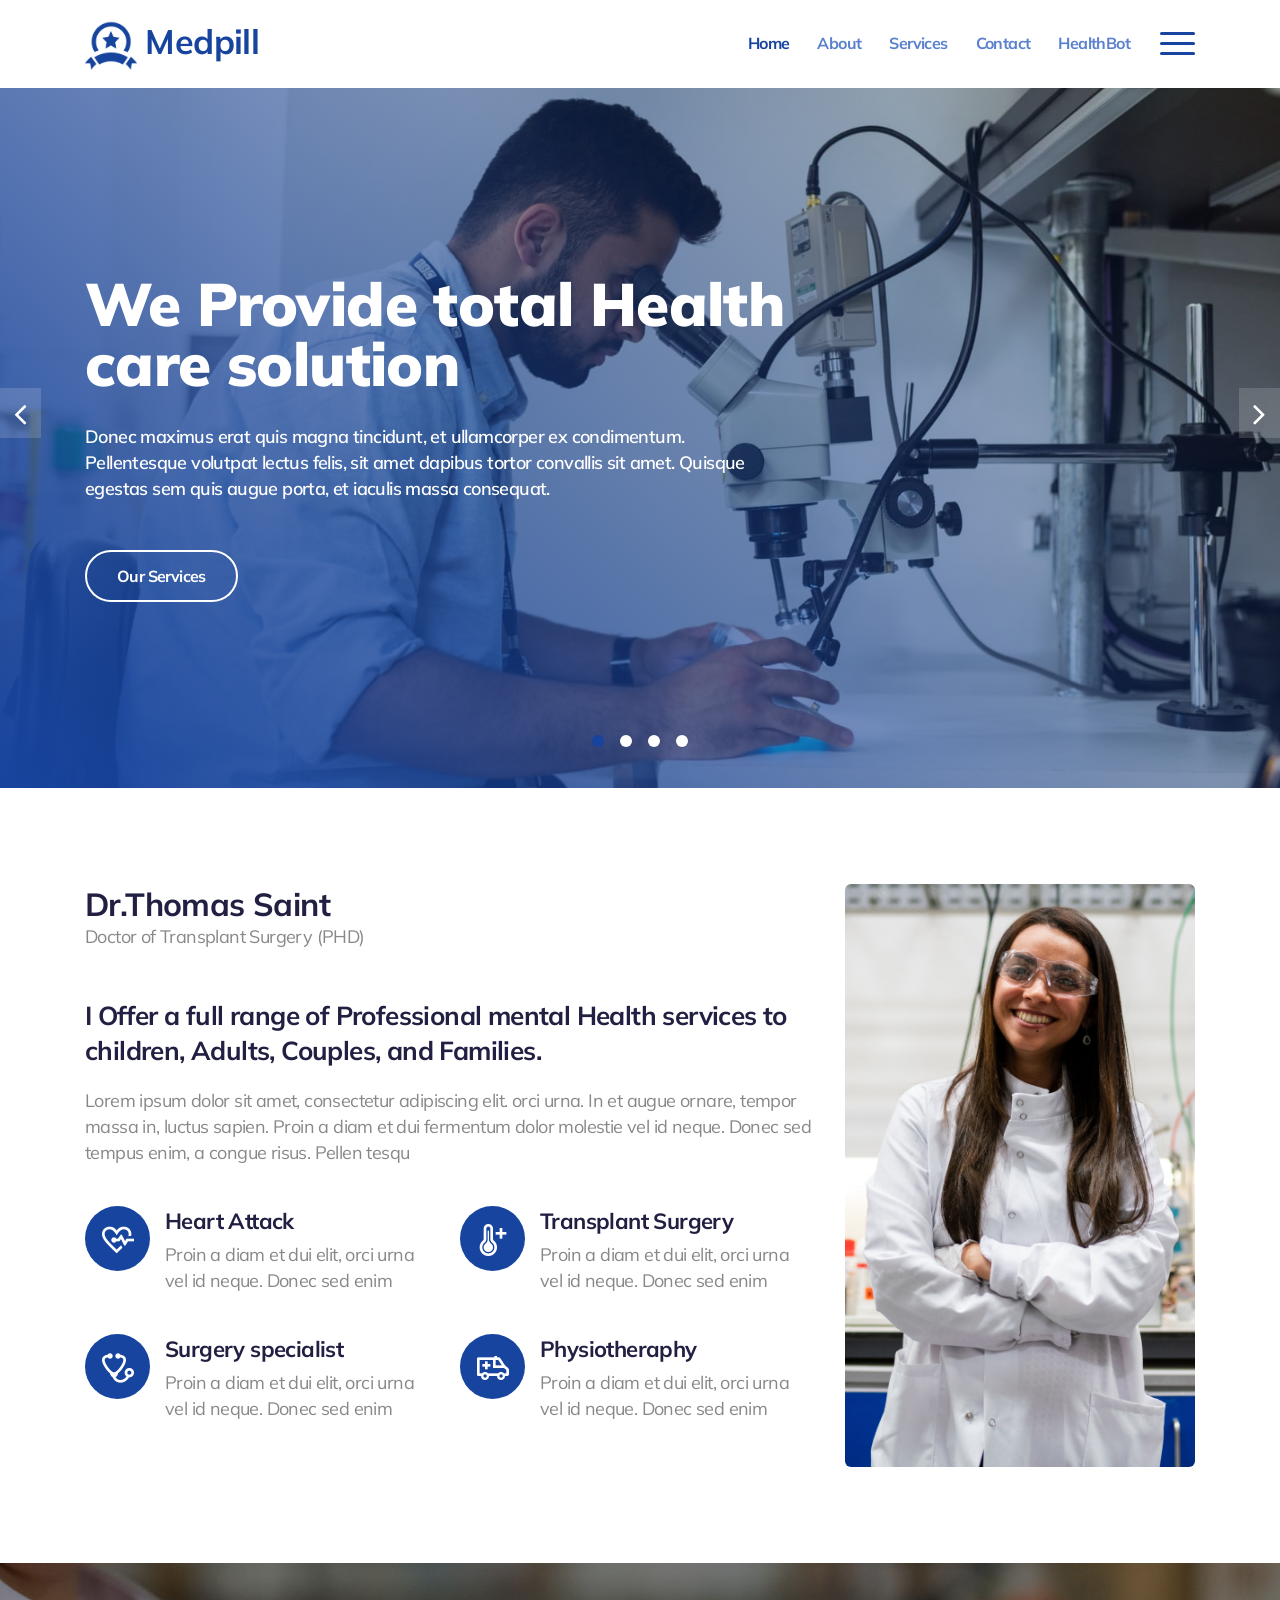
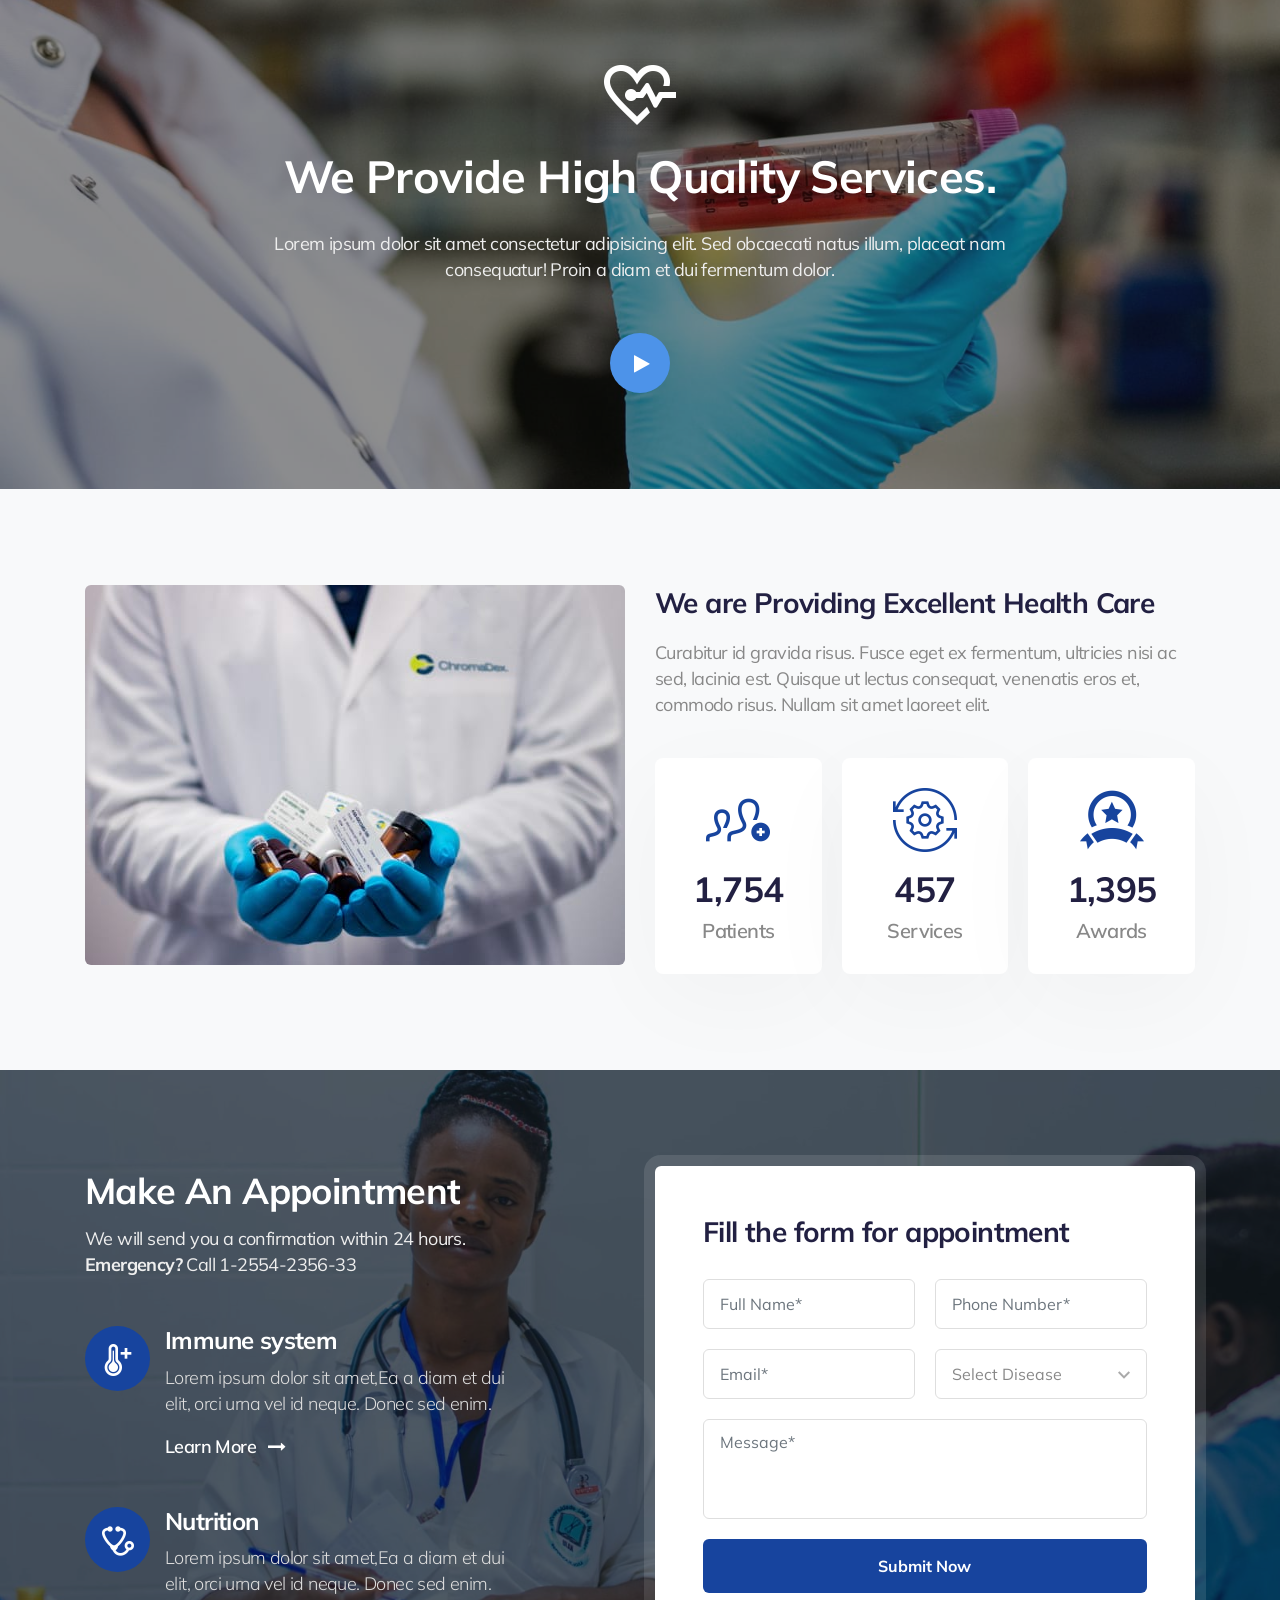
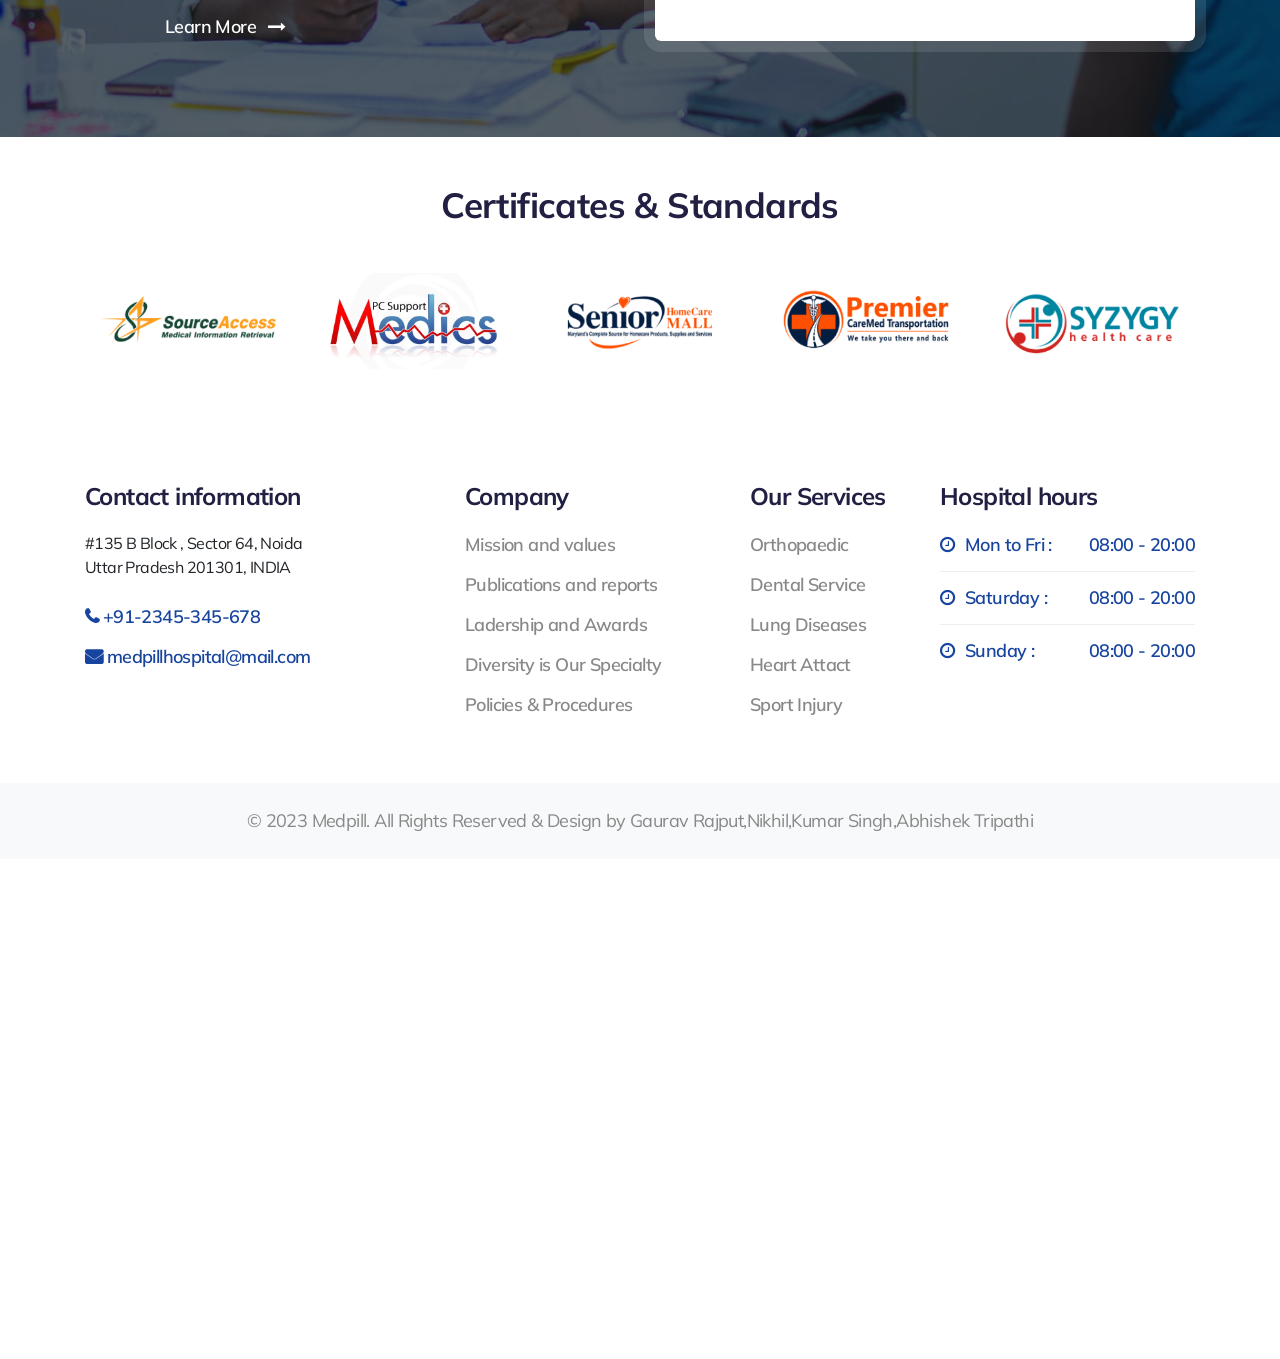
==== commit 49b6b320: "Update index.html" ====
--- a/index.html
+++ b/index.html
@@ -35,6 +35,8 @@
           </li>
           <li class="nav-item">
             <a class="nav-link" href="contact.html">Contact</a>
+		   <li class="nav-item">
+            <a class="nav-link" href="healthbot.html">HealthBot</a>
           </li>
         </ul>
       </div>
@@ -569,4 +571,4 @@
 
     </body>
 
-    </html>+    </html>
